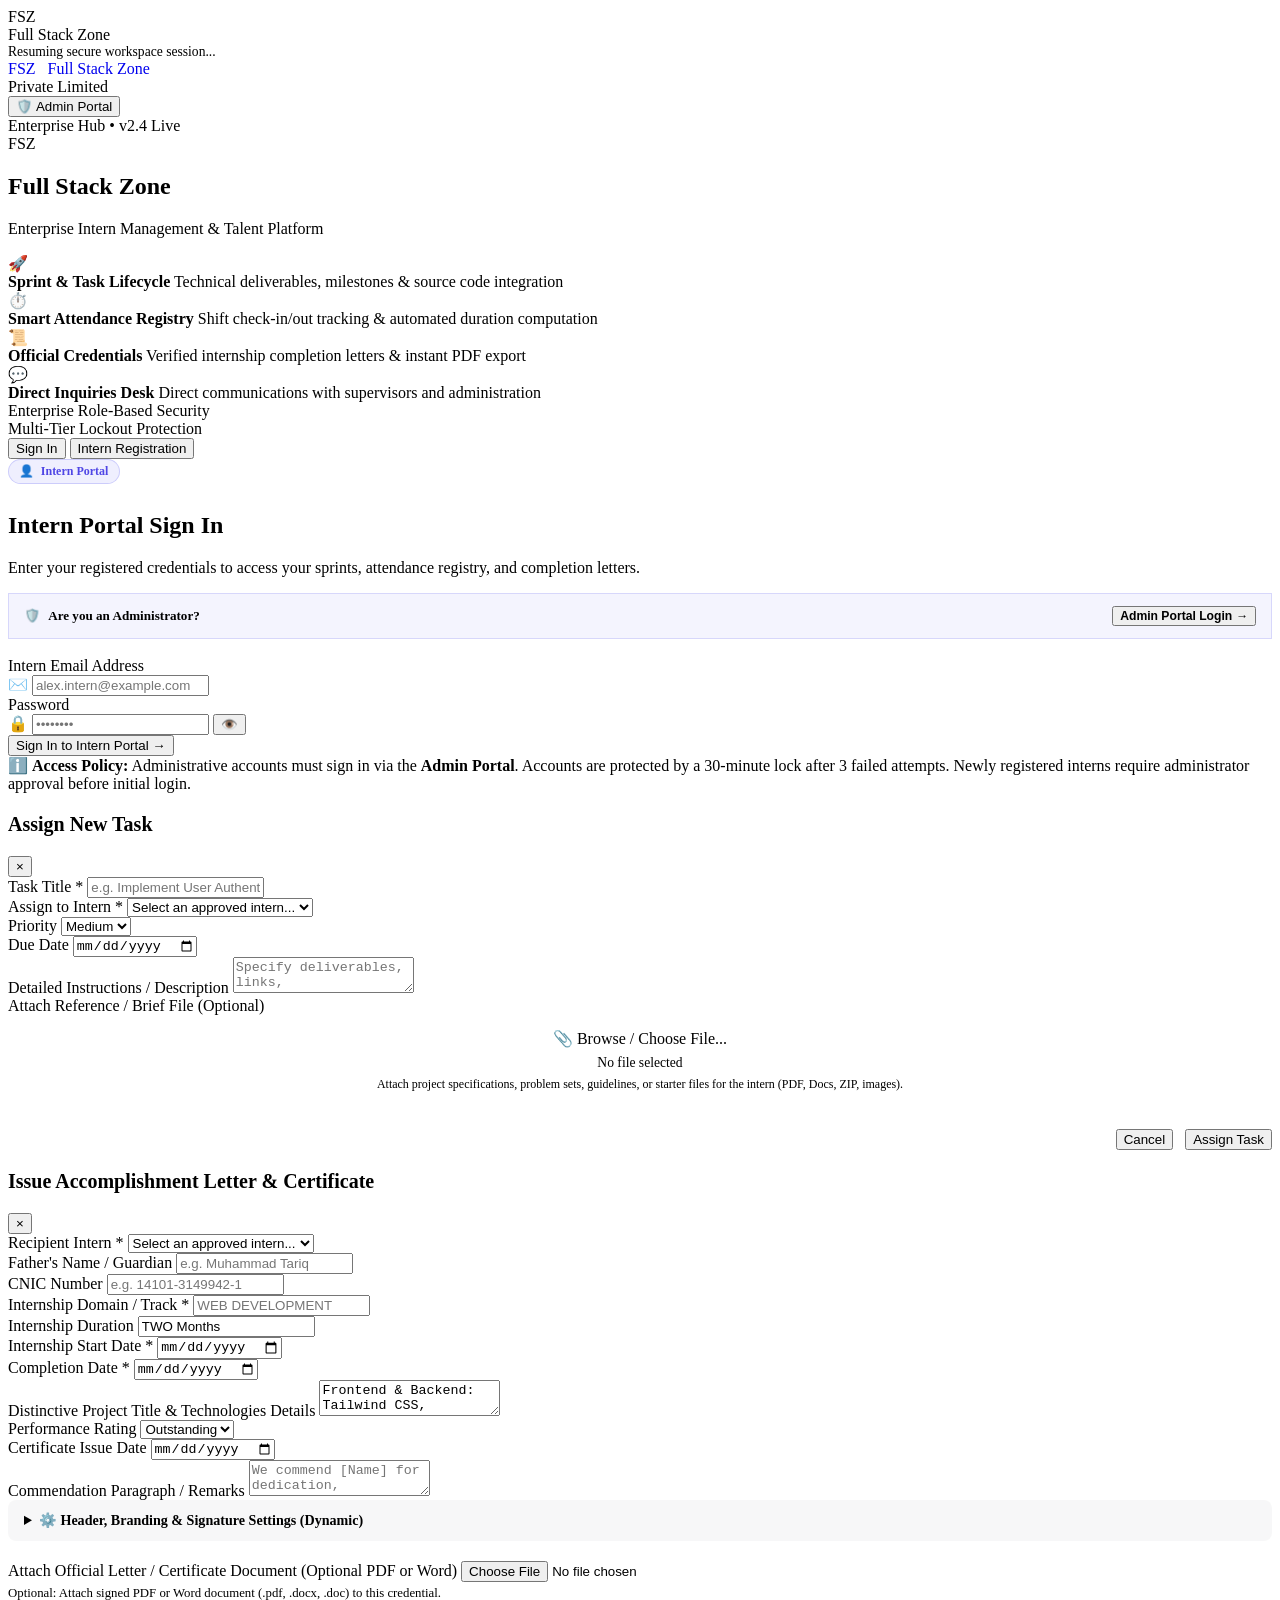
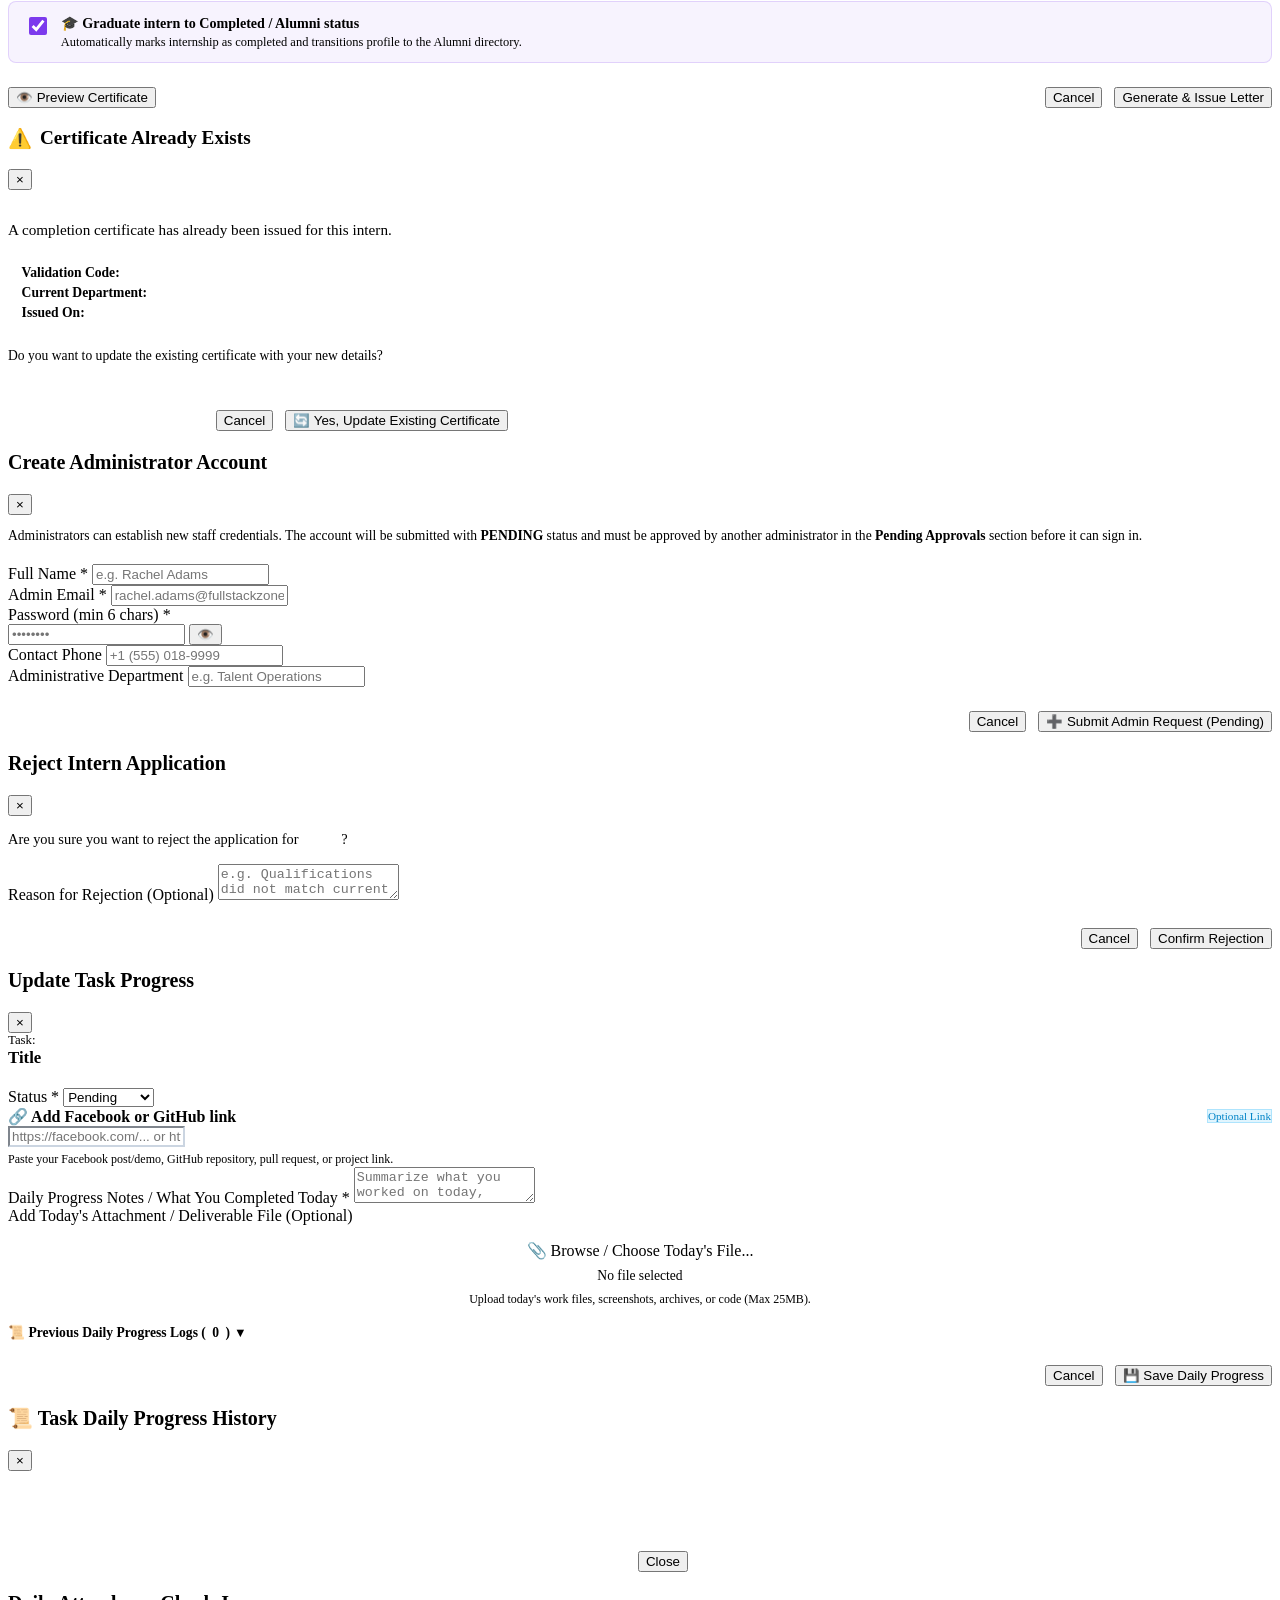
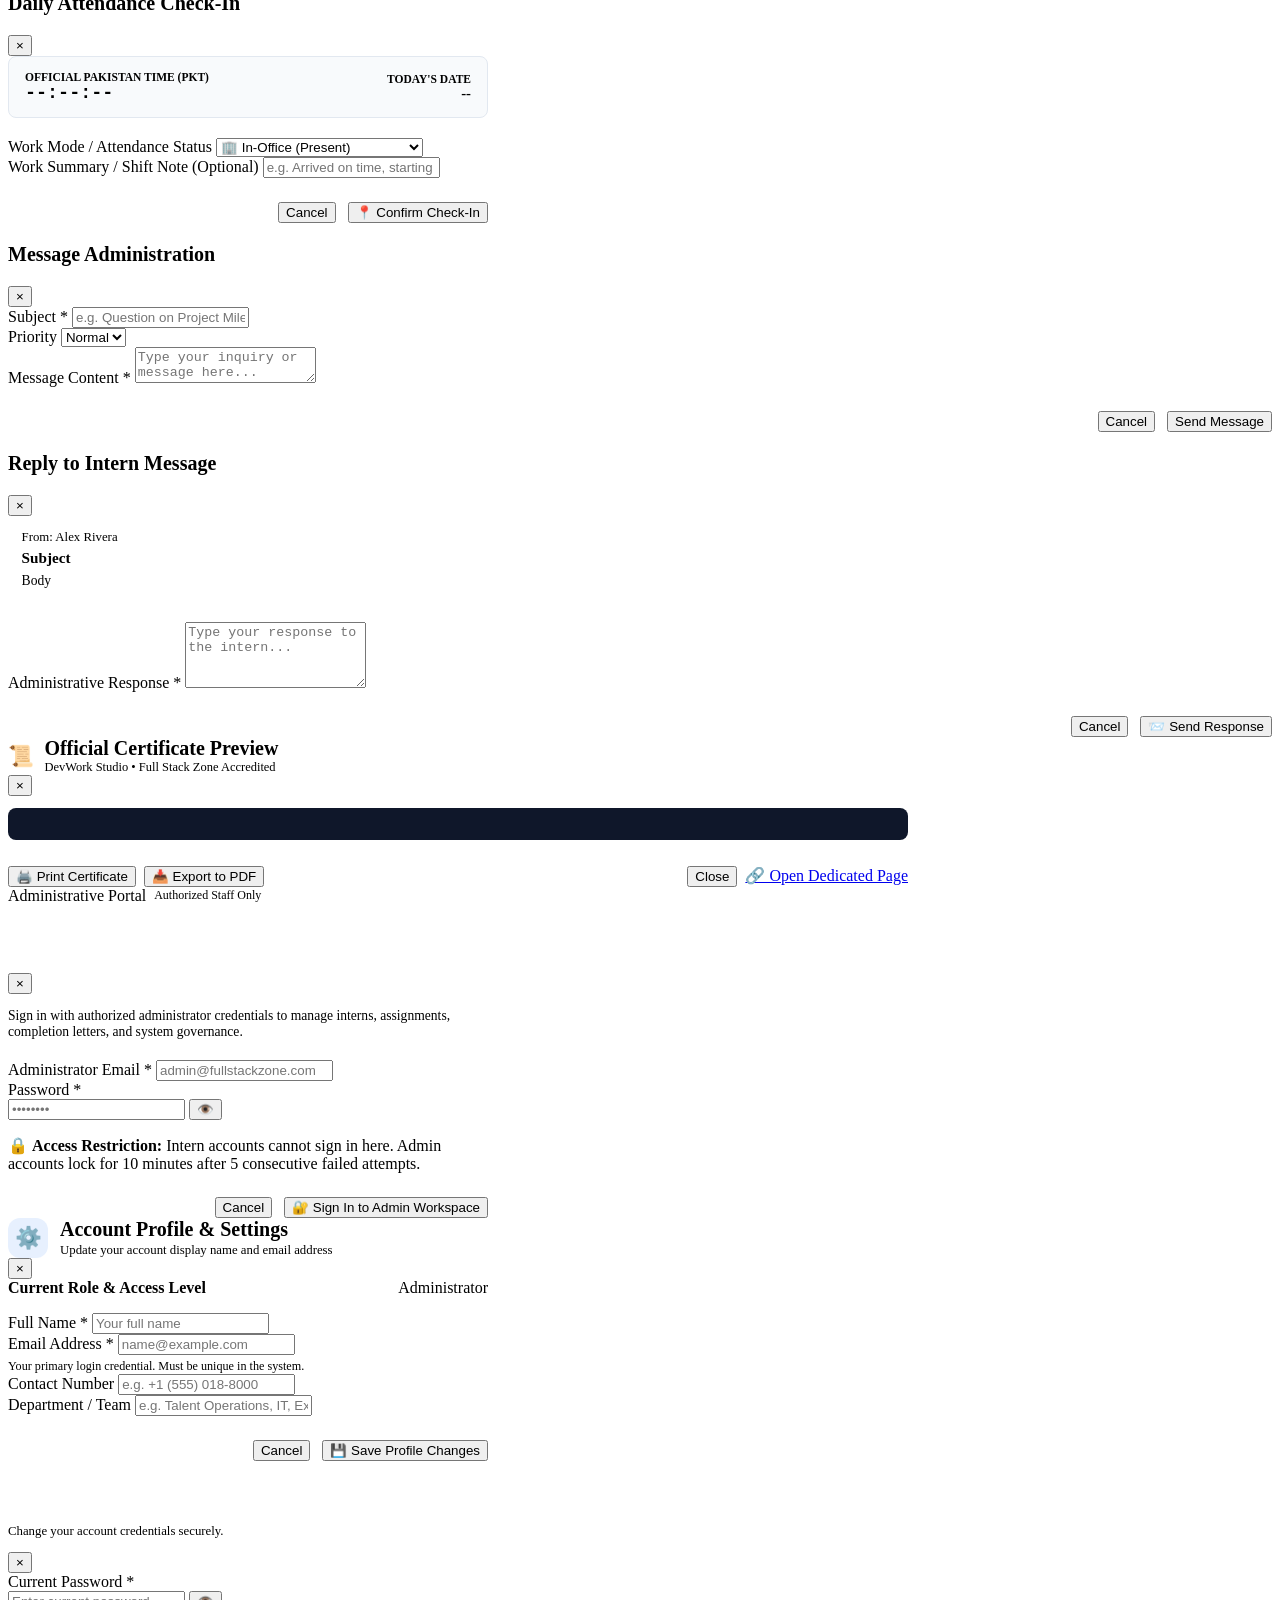
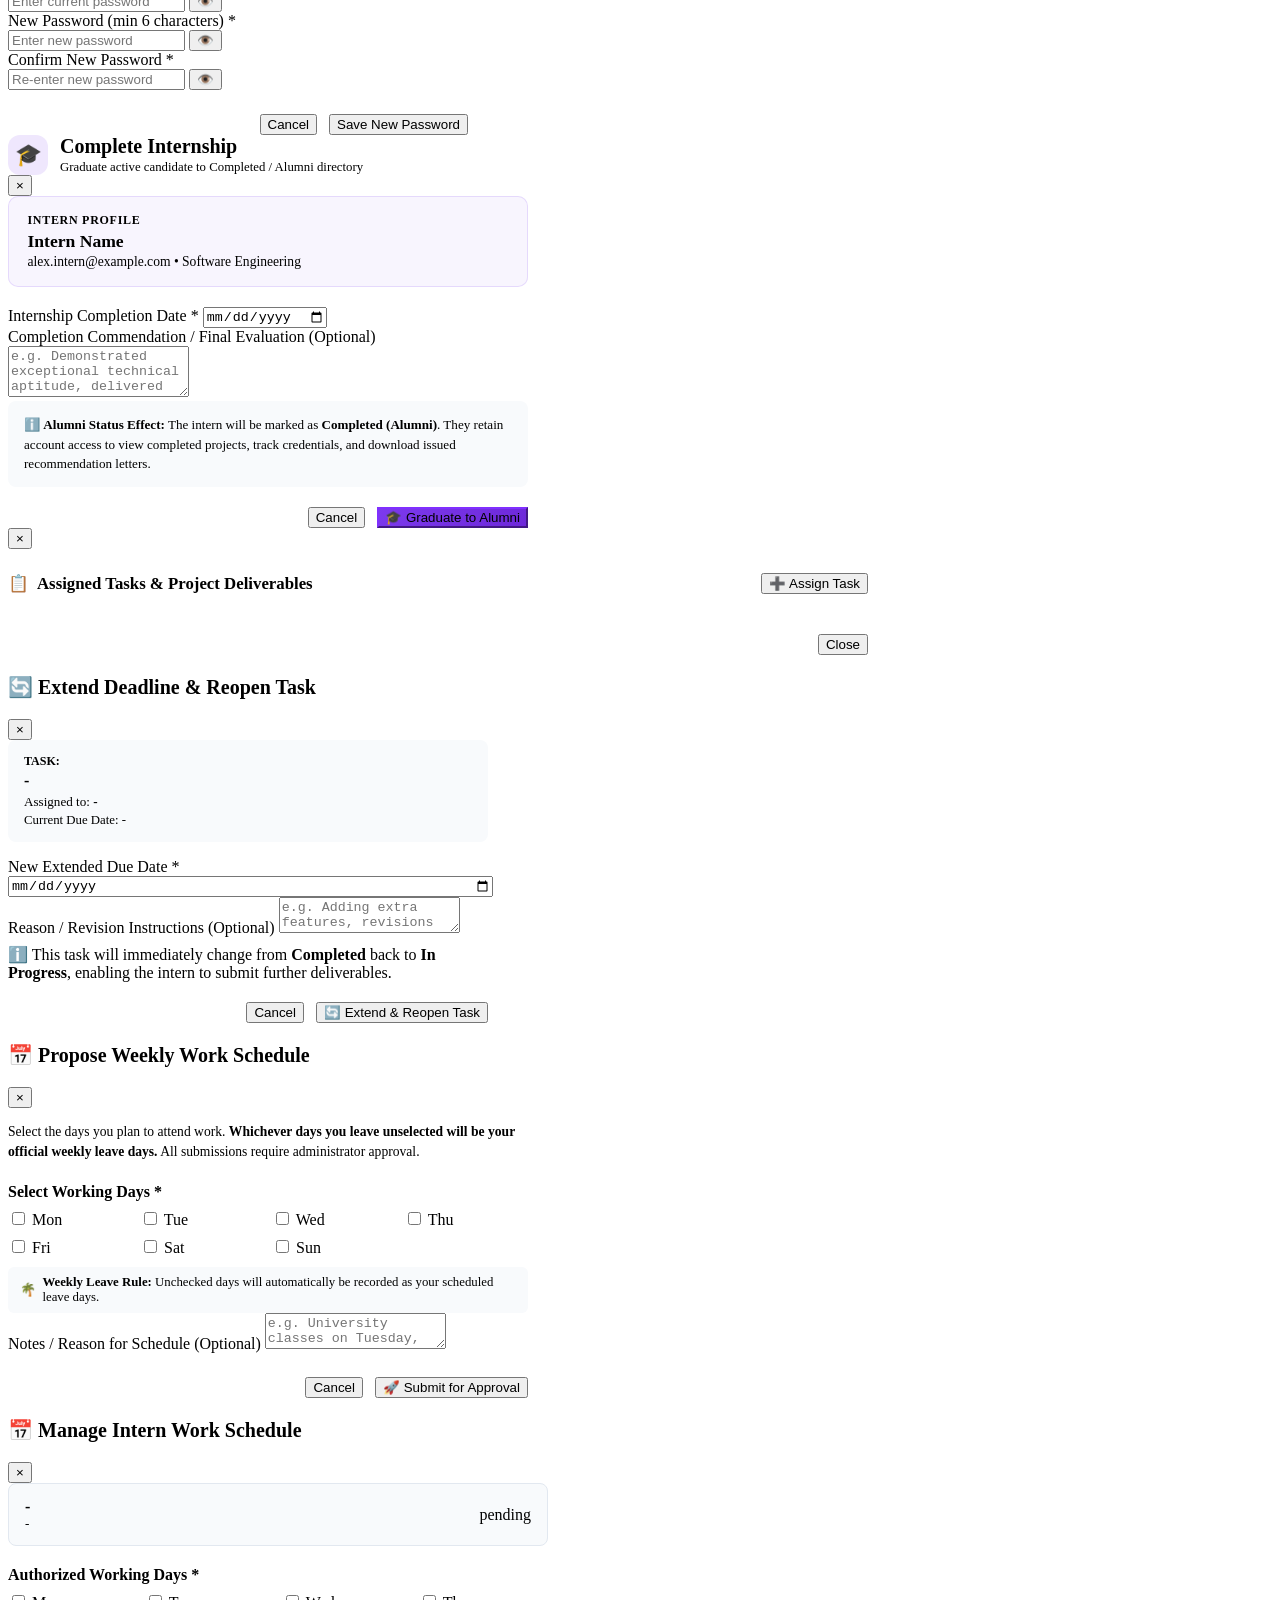
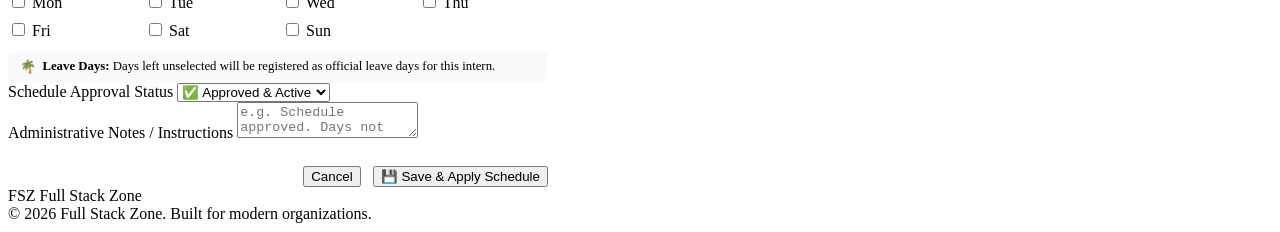
==== app/templates/index.html @ 960499b7 "Updated authentication and route logic" ====
<!DOCTYPE html>
<html lang="en">
<head>
  <meta charset="UTF-8">
  <meta name="viewport" content="width=device-width, initial-scale=1.0, viewport-fit=cover">
  <meta name="description" content="Full Stack Zone (FSZ) — Enterprise-grade internship operations and talent platform for tracking interns, tasks, attendance, and accredited certificates.">
  <title>Full Stack Zone — Enterprise Intern Operations Platform</title>
  <link rel="icon" type="image/svg+xml" href="/static/img/favicon.svg">
  <link rel="alternate icon" type="image/png" href="/static/img/favicon.png">
  <link rel="icon" type="image/png" sizes="32x32" href="/static/img/favicon-32x32.png">
  <link rel="icon" type="image/png" sizes="16x16" href="/static/img/favicon-16x16.png">
  <link rel="shortcut icon" href="/static/favicon.ico">
  <link rel="apple-touch-icon" sizes="180x180" href="/static/img/apple-touch-icon.png">
  <link rel="preconnect" href="https://fonts.googleapis.com">
  <link rel="preconnect" href="https://fonts.gstatic.com" crossorigin>
  <link href="https://fonts.googleapis.com/css2?family=Inter:wght@300;400;500;600;700;800;900&family=Plus+Jakarta+Sans:wght@400;500;600;700;800&display=swap" rel="stylesheet">
  <link rel="stylesheet" href="/static/css/style.css?v=1790635000">
  <script>
    // Synchronous session check to eliminate login flash on page refresh (FOUC)
    try {
      if (localStorage.getItem('internhub_token')) {
        document.documentElement.classList.add('has-session');
      }
    } catch(e) {}
  </script>
</head>
<body>

  <!-- Instant Session Restoration Loader (Prevents FOUC on Refresh) -->
  <div id="session-loader" aria-hidden="true">
    <div class="session-loader-card">
      <div class="session-loader-logo">FSZ</div>
      <div class="session-loader-title">Full Stack Zone</div>
      <p class="session-loader-subtitle" style="font-size:0.85rem; color:var(--text-secondary); margin:0;">
        Resuming secure workspace session...
      </p>
      <div class="session-loader-spinner"></div>
    </div>
  </div>

  <!-- Top Navbar -->
  <header>
    <nav class="navbar" aria-label="Main Navigation">
      <div class="brand">
        <a href="/" style="display:flex; align-items:center; gap:0.75rem; text-decoration:none;" title="Full Stack Zone Private Limited">
          <div class="brand-icon">FSZ</div>
          <span>Full Stack Zone</span>
        </a>
        <div class="nav-system-pill" title="Full Stack Zone Private Limited">
          <span class="live-dot" style="background:#10b981;"></span>
          <span>Private Limited</span>
        </div>
      </div>

      <div class="nav-tools">
        <!-- Visible when not logged in -->
        <button type="button" class="btn btn-primary nav-guest-btn" id="btn-top-admin-login" onclick="openAdminLoginModal()">
          <span class="nav-btn-icon">🛡️</span>
          <span class="nav-btn-text">Admin Portal</span>
        </button>

        <!-- Visible when authenticated -->
        <div id="nav-user-container" class="nav-user-group" style="display: none;">
          <div class="user-badge" id="nav-user-badge" title="Click to view and edit profile" onclick="openEditProfileModal()" style="cursor: pointer;">
            <div class="user-avatar" id="nav-avatar">U</div>
            <div class="user-info">
              <span class="user-name" id="nav-user-name">User Name</span>
              <span class="user-role-tag" id="nav-user-role">Role</span>
            </div>
          </div>
          
          <a href="/admin/letters" class="btn btn-secondary btn-sm nav-tool-btn" id="btn-nav-letters-page" style="display: none;" title="Issued Certificates Page">
            <span class="nav-btn-icon">📜</span>
            <span class="nav-btn-text">Certificates</span>
          </a>
          
          <button type="button" class="btn btn-secondary btn-sm nav-tool-btn" id="btn-edit-profile-nav" onclick="openEditProfileModal()" title="Edit Name &amp; Email" aria-label="Edit Profile">
            <span class="nav-btn-icon">⚙️</span>
            <span class="nav-btn-text">Edit Profile</span>
          </button>

          <button type="button" class="btn btn-secondary btn-sm nav-tool-btn" id="btn-change-password-nav" onclick="openChangePasswordModal()" title="Change Password" aria-label="Change Password">
            <span class="nav-btn-icon">🔑</span>
            <span class="nav-btn-text">Change Password</span>
          </button>
          
          <button type="button" class="btn btn-secondary btn-sm nav-tool-btn nav-btn-logout" id="btn-logout" onclick="logout()" title="Sign Out" aria-label="Sign Out">
            <span class="nav-btn-icon">🚪</span>
            <span class="nav-btn-text">Sign Out</span>
          </button>
        </div>
      </div>
    </nav>
  </header>

  <!-- Main Workspace -->
  <main class="main-wrapper" id="main-content">

    <!-- 1. GUEST AUTH VIEW (Login & Intern Registration) -->
    <section id="view-auth" class="auth-view-wrapper">
      <div class="auth-unified-card">
        <!-- Left: Hero/Branding Panel -->
        <div class="auth-hero-panel">
          <div class="auth-hero-content">
            <div class="auth-hero-badge">
              <span class="live-dot" style="background:#4ade80;"></span>
              <span>Enterprise Hub</span>
              <span class="badge-separator">•</span>
              <span>v2.4 Live</span>
            </div>
            <div class="auth-hero-logo">FSZ</div>
            <h1 class="auth-hero-title">Full Stack Zone</h1>
            <p class="auth-hero-tagline">Enterprise Intern Management &amp; Talent Platform</p>
            
            <div class="auth-hero-features">
              <div class="auth-feature-item">
                <span class="auth-feature-icon">🚀</span>
                <div class="auth-feature-text">
                  <strong>Sprint &amp; Task Lifecycle</strong>
                  <span>Technical deliverables, milestones &amp; source code integration</span>
                </div>
              </div>
              <div class="auth-feature-item">
                <span class="auth-feature-icon">⏱️</span>
                <div class="auth-feature-text">
                  <strong>Smart Attendance Registry</strong>
                  <span>Shift check-in/out tracking &amp; automated duration computation</span>
                </div>
              </div>
              <div class="auth-feature-item">
                <span class="auth-feature-icon">📜</span>
                <div class="auth-feature-text">
                  <strong>Official Credentials</strong>
                  <span>Verified internship completion letters &amp; instant PDF export</span>
                </div>
              </div>
              <div class="auth-feature-item">
                <span class="auth-feature-icon">💬</span>
                <div class="auth-feature-text">
                  <strong>Direct Inquiries Desk</strong>
                  <span>Direct communications with supervisors and administration</span>
                </div>
              </div>
            </div>

            <div class="auth-hero-footer-box">
              <div class="auth-hero-footer-stat">
                <span class="footer-stat-number">Enterprise</span>
                <span class="footer-stat-label">Role-Based Security</span>
              </div>
              <div class="auth-hero-footer-divider"></div>
              <div class="auth-hero-footer-stat">
                <span class="footer-stat-number">Multi-Tier</span>
                <span class="footer-stat-label">Lockout Protection</span>
              </div>
            </div>
          </div>

          <div class="auth-hero-shapes">
            <div class="auth-shape auth-shape-1"></div>
            <div class="auth-shape auth-shape-2"></div>
            <div class="auth-shape auth-shape-3"></div>
          </div>
        </div>

        <!-- Right: Auth Form Panel -->
        <div class="auth-form-panel">
          <div class="auth-tabs">
            <button type="button" class="auth-tab-btn active" id="tab-btn-login" onclick="switchAuthTab('login')">
              Sign In
            </button>
            <button type="button" class="auth-tab-btn" id="tab-btn-register" onclick="switchAuthTab('register')">
              Intern Registration
            </button>
          </div>

          <!-- Login Form (Interns Only) -->
          <div id="auth-login-panel">
            <div class="auth-form-header">
              <div style="display:inline-flex; align-items:center; gap:0.4rem; padding:0.25rem 0.65rem; background:rgba(99,102,241,0.1); border:1px solid rgba(99,102,241,0.25); border-radius:999px; font-size:0.75rem; font-weight:700; color:#4f46e5; margin-bottom:0.5rem;">
                <span>👤</span> Intern Portal
              </div>
              <h2>Intern Portal Sign In</h2>
              <p>Enter your registered credentials to access your sprints, attendance registry, and completion letters.</p>
            </div>

            <!-- Admin Notice Banner -->
            <div style="margin-bottom: 1.15rem; padding: 0.75rem 0.95rem; background: rgba(99, 102, 241, 0.07); border: 1px solid rgba(99, 102, 241, 0.2); border-radius: var(--r-md); display: flex; align-items: center; justify-content: space-between; gap: 0.5rem;">
              <div style="display:flex; align-items:center; gap:0.5rem; font-size:0.82rem; color:var(--text-main);">
                <span>🛡️</span>
                <span><strong>Are you an Administrator?</strong></span>
              </div>
              <button type="button" class="btn btn-secondary btn-xs" onclick="openAdminLoginModal()" style="font-size:0.76rem; font-weight:600; white-space:nowrap;">
                Admin Portal Login →
              </button>
            </div>

            <!-- Lockout Countdown Alert Banner -->
            <div id="login-lockout-banner" style="display:none; margin-bottom:1rem; padding:0.85rem 1rem; background:#fef2f2; border:1px solid #fca5a5; border-radius:8px; color:#991b1b; font-size:0.85rem;"></div>
            <!-- Attempts Warning Banner -->
            <div id="login-attempt-warning" style="display:none; margin-bottom:1rem; padding:0.65rem 0.85rem; background:#fffbeb; border:1px solid #fde68a; border-radius:8px; color:#92400e; font-size:0.82rem; font-weight:600;"></div>

            <form id="form-login" onsubmit="handleLogin(event)">
              <div class="form-group">
                <label for="login-email">Intern Email Address</label>
                <div class="input-with-icon">
                  <span class="input-icon">✉️</span>
                  <input type="email" id="login-email" required placeholder="alex.intern@example.com" autocomplete="email">
                </div>
              </div>

              <div class="form-group">
                <label for="login-password">Password</label>
                <div class="input-with-icon password-input-wrapper">
                  <span class="input-icon">🔒</span>
                  <input type="password" id="login-password" required placeholder="••••••••" autocomplete="current-password">
                  <button type="button" class="password-toggle-btn" onclick="togglePasswordVisibility('login-password', this)" title="Show password" aria-label="Show password">👁️</button>
                </div>
              </div>

              <button type="submit" class="btn btn-primary btn-block btn-lg" id="btn-submit-login">
                Sign In to Intern Portal →
              </button>
            </form>

            <div class="auth-notice-card">
              <span class="auth-notice-icon">ℹ️</span>
              <span><strong>Access Policy:</strong> Administrative accounts must sign in via the <strong>Admin Portal</strong>. Accounts are protected by a 30-minute lock after 3 failed attempts. Newly registered interns require administrator approval before initial login.</span>
            </div>
          </div>

          <!-- Intern Registration Form -->
          <div id="auth-register-panel" style="display: none;">
            <div class="auth-form-header">
              <h2>Intern Application</h2>
              <p>Submit your candidate profile for review. Once approved, your account will be activated.</p>
            </div>

            <form id="form-register" onsubmit="handleRegister(event)">
              <div class="form-group">
                <label for="reg-fullname">Full Name *</label>
                <input type="text" id="reg-fullname" required placeholder="e.g. John Doe">
              </div>

              <div class="form-group">
                <label for="reg-email">Email Address *</label>
                <input type="email" id="reg-email" required placeholder="john.doe@example.com">
              </div>

              <div class="form-row">
                <div class="form-group">
                  <label for="reg-password">Password (min 6 chars) *</label>
                  <div class="password-input-wrapper">
                    <input type="password" id="reg-password" required placeholder="••••••••">
                    <button type="button" class="password-toggle-btn" onclick="togglePasswordVisibility('reg-password', this)" title="Show password" aria-label="Show password">👁️</button>
                  </div>
                </div>
                <div class="form-group">
                  <label for="reg-phone">Phone Number</label>
                  <input type="tel" id="reg-phone" placeholder="+1 (555) 000-0000">
                </div>
              </div>

              <div class="form-row">
                <div class="form-group">
                  <label for="reg-department">Department / Track</label>
                  <input type="text" id="reg-department" placeholder="e.g. Software Engineering">
                </div>
                <div class="form-group">
                  <label for="reg-university">University / Institution</label>
                  <input type="text" id="reg-university" placeholder="e.g. MIT, Stanford">
                </div>
              </div>

              <div class="form-row">
                <div class="form-group">
                  <label for="reg-start-date">Internship Start Date</label>
                  <input type="date" id="reg-start-date">
                </div>
                <div class="form-group">
                  <label for="reg-end-date">Internship End Date</label>
                  <input type="date" id="reg-end-date">
                </div>
              </div>

              <div class="form-group">
                <label for="reg-bio">Brief Bio / Technical Interests</label>
                <textarea id="reg-bio" rows="2" placeholder="Tell us about your background, skills, and project interests..."></textarea>
              </div>

              <div class="form-group" style="background: #f8fafc; border: 1px solid #e2e8f0; border-radius: 8px; padding: 0.85rem 1rem;">
                <label style="display: flex; justify-content: space-between; align-items: center; font-weight: 700; margin-bottom: 0.4rem;">
                  <span>📅 Select Weekly Working Days</span>
                  <span style="font-size: 0.75rem; color: var(--text-muted); font-weight: 500;">Unselected days = Leave days</span>
                </label>
                <div style="display: flex; flex-wrap: wrap; gap: 0.5rem;">
                  <label class="schedule-day-pill"><input type="checkbox" name="reg-working-day" value="Monday" checked> Mon</label>
                  <label class="schedule-day-pill"><input type="checkbox" name="reg-working-day" value="Tuesday" checked> Tue</label>
                  <label class="schedule-day-pill"><input type="checkbox" name="reg-working-day" value="Wednesday" checked> Wed</label>
                  <label class="schedule-day-pill"><input type="checkbox" name="reg-working-day" value="Thursday" checked> Thu</label>
                  <label class="schedule-day-pill"><input type="checkbox" name="reg-working-day" value="Friday" checked> Fri</label>
                  <label class="schedule-day-pill"><input type="checkbox" name="reg-working-day" value="Saturday"> Sat</label>
                  <label class="schedule-day-pill"><input type="checkbox" name="reg-working-day" value="Sunday"> Sun</label>
                </div>
              </div>

              <button type="submit" class="btn btn-primary btn-block btn-lg" id="btn-submit-register">
                Submit Application Request →
              </button>
            </form>
          </div>
        </div>
      </div>
    </section>

    <!-- 2. ADMIN & SUPER ADMIN DASHBOARD VIEW -->
    <section id="view-admin-dashboard" style="display: none;">
      
      <!-- Premium Gradient Hero Header -->
      <div class="hero-dashboard">
        <div class="hero-dashboard-inner">
          <div class="hero-left">
            <div class="cockpit-live-badge">
              <span class="live-dot"></span>
              <span>Operations Hub</span>
              <span class="badge-separator">•</span>
              <span id="cockpit-system-time">Live Dashboard</span>
            </div>
            <h1 class="hero-title" id="admin-welcome-title">Command Center</h1>
            <p class="hero-subtitle">
              Manage interns, assign tasks, issue certificates, and track program performance — all in one place.
            </p>
          </div>
          <div class="hero-actions" id="super-admin-actions">
            <button type="button" class="btn btn-hero-secondary" onclick="openCreateTaskModal()">
              <span>➕</span> <span>Assign Task</span>
            </button>
            <button type="button" class="btn btn-hero-primary" onclick="openIssueLetterModal()">
              <span>📜</span> <span>Issue Certificate</span>
            </button>
            <button type="button" class="btn btn-hero-accent" id="btn-open-create-admin" onclick="openCreateAdminModal()">
              <span>🛡️</span> <span>Add Admin Account</span>
            </button>
          </div>
        </div>
        <div class="hero-bg-shapes">
          <div class="hero-shape hero-shape-1"></div>
          <div class="hero-shape hero-shape-2"></div>
          <div class="hero-shape hero-shape-3"></div>
        </div>
      </div>

      <!-- Overview Metrics Grid (Active, Alumni, Pending, Tasks, Letters, Inquiries) -->
      <div class="metrics-grid">
        <div class="metric-card metric-card-total" onclick="filterInternsByStatus('all')" title="View Enrolled Interns (Active + Alumni, Excludes Pending)">
          <div class="metric-header">
            <span class="metric-title">Total Interns</span>
            <div class="metric-icon-box box-indigo">👥</div>
          </div>
          <div class="metric-value" id="metric-total-interns">0</div>
          <div class="metric-sub" id="metric-interns-sub">Enrolled (Active + Alumni)</div>
        </div>

        <div class="metric-card metric-card-active" onclick="filterInternsByStatus('active')" title="View Currently Active Interns">
          <div class="metric-header">
            <span class="metric-title">Active in Program</span>
            <div class="metric-icon-box box-emerald">⚡</div>
          </div>
          <div class="metric-value" style="color: #059669;" id="metric-active-interns">0</div>
          <div class="metric-sub">Active internships</div>
        </div>

        <div class="metric-card metric-card-alumni" onclick="filterInternsByStatus('completed')" title="View Graduated Alumni">
          <div class="metric-header">
            <span class="metric-title">Alumni / Completed</span>
            <div class="metric-icon-box box-purple">🎓</div>
          </div>
          <div class="metric-value" style="color: #7c3aed;" id="metric-completed-interns">0</div>
          <div class="metric-sub">Program accomplished</div>
        </div>

        <div class="metric-card metric-card-pending" onclick="filterInternsByStatus('pending')" title="View Pending Applications">
          <div class="metric-header">
            <span class="metric-title">Pending Approvals</span>
            <div class="metric-icon-box box-amber">⏳</div>
          </div>
          <div class="metric-value" style="color: #b45309;" id="metric-pending-approvals">0</div>
          <div class="metric-sub" id="metric-pending-sub">Requires admin action</div>
        </div>

        <div class="metric-card metric-card-tasks" onclick="filterTasksByActive()" title="View Active Assigned Tasks">
          <div class="metric-header">
            <span class="metric-title">Active Tasks</span>
            <div class="metric-icon-box box-blue">📋</div>
          </div>
          <div class="metric-value" id="metric-active-tasks">0</div>
          <div class="metric-sub">Pending & in progress</div>
        </div>

        <div class="metric-card metric-card-letters" onclick="openAdminTabSection('letters')" title="View Conferred Letters & Certificates">
          <div class="metric-header">
            <span class="metric-title">Letters Issued</span>
            <div class="metric-icon-box box-teal">🎖️</div>
          </div>
          <div class="metric-value" style="color: #0d9488;" id="metric-letters-issued">0</div>
          <div class="metric-sub">Completion credentials</div>
        </div>

        <div class="metric-card metric-card-inquiries" onclick="openAdminTabSection('messages')" title="Inspect Unseen / Pending Inquiries">
          <div class="metric-header">
            <span class="metric-title">Pending Inquiries</span>
            <div class="metric-icon-box box-sky">💬</div>
          </div>
          <div class="metric-value" style="color: #0284c7;" id="metric-unanswered-messages">0</div>
          <div class="metric-sub" id="metric-messages-sub">Awaiting admin reply</div>
        </div>
      </div>

      <!-- Dashboard Navigation Tabs -->
      <div class="view-tabs">
        <button type="button" class="view-tab-btn active" id="tab-admin-interns" onclick="switchAdminTab('interns')">
          <span class="tab-btn-icon">👥</span>
          <span>Intern Directory &amp; Approvals</span>
        </button>
        <button type="button" class="view-tab-btn" id="tab-admin-tasks" onclick="switchAdminTab('tasks')">
          <span class="tab-btn-icon">📋</span>
          <span>Task Delegation</span>
        </button>
        <button type="button" class="view-tab-btn" id="tab-admin-letters" onclick="switchAdminTab('letters')">
          <span class="tab-btn-icon">📜</span>
          <span>Internship Letters &amp; Accomplishments</span>
        </button>
        <button type="button" class="view-tab-btn" id="tab-admin-attendance" onclick="switchAdminTab('attendance')">
          <span class="tab-btn-icon">⏱️</span>
          <span>Attendance Registry</span>
        </button>
        <button type="button" class="view-tab-btn" id="tab-admin-messages" onclick="switchAdminTab('messages')">
          <span class="tab-btn-icon">💬</span>
          <span>Intern Messages</span>
          <span id="badge-admin-messages" class="tab-badge" style="display: none;">0</span>
        </button>
        <button type="button" class="view-tab-btn" id="tab-admin-schedules" onclick="switchAdminTab('schedules')">
          <span class="tab-btn-icon">📅</span>
          <span>Work Schedules</span>
          <span id="badge-schedule-pending" class="tab-badge" style="display: none; background: #f59e0b;">0</span>
        </button>
        <button type="button" class="view-tab-btn" id="tab-admin-passwords" onclick="switchAdminTab('passwords')">
          <span class="tab-btn-icon">🔑</span>
          <span>Password Manager</span>
        </button>
        <button type="button" class="view-tab-btn" id="tab-admin-admins" onclick="switchAdminTab('admins')" style="display: none;">
          <span class="tab-btn-icon">👑</span>
          <span>Sub-Admins &amp; Staff</span>
          <span id="badge-admin-count" class="tab-badge" style="display: none; background: #8b5cf6;">0</span>
        </button>
      </div>

      <!-- 1. Intern Directory & Approvals Tab -->
      <div id="admin-panel-interns">
        <div class="panel">
          <div class="panel-header">
            <div class="panel-header-title-group">
              <div class="panel-icon-badge">👥</div>
              <div>
                <div class="panel-title">Intern Directory &amp; Lifecycle Governance</div>
                <p class="panel-subtitle">
                  Filter by active interns, graduated alumni, or pending applicants. Mark accomplished internships as completed to graduate them to alumni.
                </p>
              </div>
            </div>
            <div class="search-box-wrapper">
              <span class="search-icon">🔍</span>
              <input type="text" id="search-interns" placeholder="Search name, email, track, university..." oninput="debounce(loadInterns, 300)()" class="search-input">
            </div>
          </div>

          <!-- Segmented Filter Chips Bar -->
          <div class="segmented-filter-bar">
            <button type="button" class="filter-chip active" id="chip-filter-all" onclick="setInternFilter('all')">
              <span>All Enrolled</span> <span class="chip-count" id="count-chip-all">0</span>
            </button>
            <button type="button" class="filter-chip" id="chip-filter-active" onclick="setInternFilter('active')">
              <span>Active in Program</span> <span class="chip-count" id="count-chip-active">0</span>
            </button>
            <button type="button" class="filter-chip" id="chip-filter-completed" onclick="setInternFilter('completed')">
              <span>Completed / Alumni</span> <span class="chip-count" id="count-chip-completed">0</span>
            </button>
            <button type="button" class="filter-chip" id="chip-filter-pending" onclick="setInternFilter('pending')">
              <span>Pending Approvals</span> <span class="chip-count" id="count-chip-pending">0</span>
            </button>
            <button type="button" class="filter-chip" id="chip-filter-rejected" onclick="setInternFilter('rejected')">
              <span>Rejected</span> <span class="chip-count" id="count-chip-rejected">0</span>
            </button>
            <input type="hidden" id="filter-intern-status" value="all">
          </div>

          <!-- Dedicated Pending Administrator Account Requests Section (Clearly separated from Interns) -->
          <div id="pending-admins-container" style="display: none; margin-bottom: 1.5rem; background: linear-gradient(135deg, rgba(124, 58, 237, 0.05), rgba(99, 102, 241, 0.05)); border: 1px solid rgba(124, 58, 237, 0.25); border-radius: 14px; padding: 1.25rem; box-shadow: 0 4px 16px rgba(124, 58, 237, 0.06);">
            <div style="display: flex; align-items: center; justify-content: space-between; margin-bottom: 0.85rem; flex-wrap: wrap; gap: 0.5rem;">
              <div style="display: flex; align-items: center; gap: 0.65rem;">
                <div style="width: 36px; height: 36px; border-radius: 9px; background: rgba(124, 58, 237, 0.15); display: flex; align-items: center; justify-content: center; font-size: 1.15rem; color: #7c3aed;">🛡️</div>
                <div>
                  <div style="font-weight: 700; font-size: 0.98rem; color: var(--text-main);">Pending Sub-Administrator Requests</div>
                  <div style="font-size: 0.8rem; color: var(--text-secondary);">Sub-admin registrations awaiting review and approval by another admin or Super Admin.</div>
                </div>
              </div>
              <span class="badge" id="badge-pending-admins-count" style="background: rgba(124, 58, 237, 0.15); color: #7c3aed; font-weight: 700; font-size: 0.78rem;">0 Requests</span>
            </div>
            <div class="table-responsive">
              <table style="margin: 0;">
                <thead>
                  <tr>
                    <th style="width: 25%;">Administrator Profile</th>
                    <th style="width: 18%;">Department</th>
                    <th style="width: 15%;">Contact</th>
                    <th style="width: 18%;">Requested By</th>
                    <th style="width: 10%;">Status</th>
                    <th style="width: 14%; text-align: right;">Action</th>
                  </tr>
                </thead>
                <tbody id="tbody-pending-admins">
                  <!-- Rendered dynamically -->
                </tbody>
              </table>
            </div>
          </div>

          <!-- Intern Candidate Table Header (Shown when pending filter is active) -->
          <div id="interns-table-header" style="display: none; margin-bottom: 0.65rem; padding: 0 0.25rem;">
            <div style="display: flex; align-items: center; gap: 0.45rem; font-weight: 700; font-size: 0.95rem; color: var(--text-main);">
              <span style="color: #2563eb;">👥</span> <span>Pending Intern Candidate Applications</span>
            </div>
          </div>

          <div class="table-scroll-hint"><span>⇄</span> Swipe horizontally to view full table details</div>
          <div class="table-responsive">
            <table>
              <thead>
                <tr>
                  <th style="width: 24%;">Intern Profile</th>
                  <th style="width: 14%;">Department / Track</th>
                  <th style="width: 13%;">University</th>
                  <th style="width: 9%;">Status</th>
                  <th style="width: 11%;">Progress</th>
                  <th style="width: 7%;">Attendance</th>
                  <th style="width: 7%;">Letter</th>
                  <th style="width: 15%; text-align: right;">Actions</th>
                </tr>
              </thead>
              <tbody id="tbody-interns">
                <tr><td colspan="8" style="text-align:center; padding: 2.5rem;">Loading intern records...</td></tr>
              </tbody>
            </table>
          </div>
        </div>
      </div>

      <!-- 2. Task Delegation Tab -->
      <div id="admin-panel-tasks" style="display: none;">
        <div class="panel">
          <div class="panel-header">
            <div class="panel-header-title-group">
              <div class="panel-icon-badge" style="background: linear-gradient(135deg, rgba(59, 130, 246, 0.12), rgba(37, 99, 235, 0.12)); color: #2563eb; border-color: rgba(37, 99, 235, 0.2);">📋</div>
              <div>
                <div class="panel-title">Task Delegation &amp; Sprint Management</div>
                <p class="panel-subtitle">Assign deliverables, review intern submissions, and track project sprint progress.</p>
              </div>
            </div>
            <div style="display: flex; gap: 0.75rem; align-items: center; flex-wrap: wrap;">
              <select id="filter-task-status" onchange="loadAdminTasks()" class="search-input" style="width: auto; padding: 0.45rem 1rem;">
                <option value="active" selected>⚡ Active Tasks (Assigned)</option>
                <option value="">All Tasks</option>
                <option value="pending">Pending</option>
                <option value="in_progress">In Progress</option>
                <option value="completed">Completed</option>
              </select>
              <button type="button" class="btn btn-primary btn-sm" onclick="openCreateTaskModal()">
                ➕ Assign Task
              </button>
            </div>
          </div>

          <div class="table-scroll-hint"><span>⇄</span> Swipe horizontally to view full table details</div>
          <div class="table-responsive">
            <table>
              <thead>
                <tr>
                  <th style="width: 26%;">Task Title &amp; Details</th>
                  <th style="width: 17%;">Assigned Intern</th>
                  <th style="width: 9%;">Priority</th>
                  <th style="width: 11%;">Due Date</th>
                  <th style="width: 11%;">Status</th>
                  <th style="width: 18%;">Deliverable / Notes</th>
                  <th style="width: 8%; text-align: right;">Actions</th>
                </tr>
              </thead>
              <tbody id="tbody-admin-tasks">
                <tr><td colspan="7" style="text-align:center;">Loading tasks...</td></tr>
              </tbody>
            </table>
          </div>
        </div>
      </div>

      <!-- 3. Internship Letters Tab -->
      <div id="admin-panel-letters" style="display: none;">
        <div class="panel">
          <div class="panel-header">
            <div class="panel-header-title-group">
              <div class="panel-icon-badge" style="background: linear-gradient(135deg, rgba(20, 184, 166, 0.12), rgba(13, 148, 136, 0.12)); color: #0d9488; border-color: rgba(13, 148, 136, 0.2);">📜</div>
              <div>
                <div class="panel-title">Accomplishment Certificates &amp; Letters</div>
                <p class="panel-subtitle">Confer formal completion credentials to interns upon accomplishment of their program.</p>
              </div>
            </div>
            <div style="display: flex; gap: 0.5rem; flex-wrap: wrap;">
              <a href="/admin/letters" class="btn btn-secondary btn-sm">
                📂 Dedicated Registry Page →
              </a>
              <button type="button" class="btn btn-primary btn-sm" onclick="openIssueLetterModal()">
                📜 Generate New Letter
              </button>
            </div>
          </div>

          <div class="table-scroll-hint"><span>⇄</span> Swipe horizontally to view full table details</div>
          <div class="table-responsive">
            <table>
              <thead>
                <tr>
                  <th style="width: 15%;">Validation Code</th>
                  <th style="width: 20%;">Awarded Intern</th>
                  <th style="width: 16%;">Department</th>
                  <th style="width: 18%;">Program Duration</th>
                  <th style="width: 10%;">Evaluation</th>
                  <th style="width: 10%;">Conferral Date</th>
                  <th style="width: 11%; text-align: right;">Actions</th>
                </tr>
              </thead>
              <tbody id="tbody-admin-letters">
                <tr><td colspan="7" style="text-align:center;">Loading letters...</td></tr>
              </tbody>
            </table>
          </div>
        </div>
      </div>

      <!-- 4. Attendance Registry Tab -->
      <div id="admin-panel-attendance" style="display: none;">
        <div class="panel">
          <div class="panel-header">
            <div class="panel-header-title-group">
              <div class="panel-icon-badge" style="background: linear-gradient(135deg, rgba(245, 158, 11, 0.12), rgba(217, 119, 6, 0.12)); color: #d97706; border-color: rgba(217, 119, 6, 0.2);">⏱️</div>
              <div>
                <div class="panel-title">Intern Attendance Registry</div>
                <p class="panel-subtitle">Official daily check-in and check-out logs with duration computations.</p>
              </div>
            </div>
            <div style="display: flex; gap: 0.75rem; align-items: center; flex-wrap: wrap;">
              <select id="filter-attendance-intern" onchange="filterAdminAttendanceTable()" class="search-input" style="width: auto; min-width: 190px; padding: 0.45rem 0.8rem;">
                <option value="">👥 All Interns</option>
              </select>
              <input type="text" id="filter-attendance-search" oninput="filterAdminAttendanceTable()" placeholder="🔍 Search intern name, email or notes..." class="search-input" style="width: 240px; padding: 0.45rem 0.8rem;">
              <input type="date" id="filter-attendance-date" onchange="loadAdminAttendance()" class="search-input" style="width: auto; padding: 0.45rem 0.8rem;">
              <button type="button" class="btn btn-secondary btn-sm" onclick="resetAdminAttendanceFilters()">
                Reset
              </button>
            </div>
          </div>

          <!-- Admin Attendance KPI Cards -->
          <div class="metrics-grid" style="margin-bottom: 1.5rem; grid-template-columns: repeat(auto-fit, minmax(180px, 1fr));">
            <div class="metric-card" style="padding: 1rem 1.25rem;">
              <div class="metric-header">
                <span class="metric-title">Total Records</span>
                <span style="font-size: 1.1rem;">📋</span>
              </div>
              <div class="metric-value" style="font-size: 1.6rem;" id="admin-att-total-count">0</div>
              <div class="metric-sub">Logged shifts</div>
            </div>
            <div class="metric-card" style="padding: 1rem 1.25rem;">
              <div class="metric-header">
                <span class="metric-title">Active Shifts Now</span>
                <span style="font-size: 1.1rem; color: #10b981;">🟢</span>
              </div>
              <div class="metric-value" style="font-size: 1.6rem; color: #10b981;" id="admin-att-active-count">0</div>
              <div class="metric-sub">Clocked in today</div>
            </div>
            <div class="metric-card" style="padding: 1rem 1.25rem;">
              <div class="metric-header">
                <span class="metric-title">Completed Shifts</span>
                <span style="font-size: 1.1rem; color: #6366f1;">🏁</span>
              </div>
              <div class="metric-value" style="font-size: 1.6rem; color: #6366f1;" id="admin-att-completed-count">0</div>
              <div class="metric-sub">Punched out successfully</div>
            </div>
            <div class="metric-card" style="padding: 1rem 1.25rem; border-color: rgba(239, 68, 68, 0.25);">
              <div class="metric-header">
                <span class="metric-title" style="color: #dc2626;">Missed Out Punch</span>
                <span style="font-size: 1.1rem; color: #ef4444;">⚠️</span>
              </div>
              <div class="metric-value" style="font-size: 1.6rem; color: #ef4444;" id="admin-att-missed-count">0</div>
              <div class="metric-sub">Auto-closed after 10 PM</div>
            </div>
            <div class="metric-card" style="padding: 1rem 1.25rem;">
              <div class="metric-header">
                <span class="metric-title">Total Hours Logged</span>
                <span style="font-size: 1.1rem; color: #f59e0b;">⏳</span>
              </div>
              <div class="metric-value" style="font-size: 1.6rem; color: #f59e0b;" id="admin-att-hours-count">0.0 hrs</div>
              <div class="metric-sub">Accumulated work hours</div>
            </div>
          </div>

          <div class="table-scroll-hint"><span>⇄</span> Swipe horizontally to view full table details</div>
          <div class="table-responsive">
            <table>
              <thead>
                <tr>
                  <th style="width: 12%;">Date</th>
                  <th style="width: 22%;">Intern Name</th>
                  <th style="width: 12%;">Check In</th>
                  <th style="width: 12%;">Check Out</th>
                  <th style="width: 12%;">Total Hours</th>
                  <th style="width: 10%;">Status</th>
                  <th style="width: 20%;">Notes / Remarks</th>
                </tr>
              </thead>
              <tbody id="tbody-admin-attendance">
                <tr><td colspan="7" style="text-align:center;">Loading attendance logs...</td></tr>
              </tbody>
            </table>
          </div>
        </div>
      </div>

      <!-- 5. Messages Tab -->
      <div id="admin-panel-messages" style="display: none;">
        <div class="panel">
          <div class="panel-header">
            <div class="panel-header-title-group">
              <div class="panel-icon-badge" style="background: linear-gradient(135deg, rgba(2, 132, 199, 0.12), rgba(14, 165, 233, 0.12)); color: #0284c7; border-color: rgba(2, 132, 199, 0.2);">💬</div>
              <div>
                <div class="panel-title">Intern Inquiries &amp; Communications Desk</div>
                <p class="panel-subtitle">Direct inquiries and formal correspondence between interns and administrators.</p>
              </div>
            </div>
            <button type="button" class="btn btn-secondary btn-sm" onclick="loadAdminMessages()">
              🔄 Refresh Inquiries
            </button>
          </div>

          <div class="message-list" id="admin-messages-list">
            <div style="text-align: center; color: var(--text-muted);">Loading messages...</div>
          </div>
        </div>
      </div>

      <!-- 6. Super Admin Governance Tab -->
      <div id="admin-panel-admins" style="display: none;">
        <div class="panel">
          <div class="panel-header">
            <div class="panel-header-title-group">
              <div class="panel-icon-badge" style="background: linear-gradient(135deg, rgba(124, 58, 237, 0.12), rgba(139, 92, 246, 0.12)); color: #7c3aed; border-color: rgba(124, 58, 237, 0.2);">👑</div>
              <div>
                <div class="panel-title">Sub-Administrator Governance</div>
                <p class="panel-subtitle">Super Admin exclusive: Inspect all subordinate administrator accounts, approve pending admin requests, monitor credentials, and manage team access.</p>
              </div>
            </div>
            <button type="button" class="btn btn-primary btn-sm" onclick="openCreateAdminModal()">
              👑 Provision New Admin
            </button>
          </div>

          <div class="table-scroll-hint"><span>⇄</span> Swipe horizontally to view full table details</div>
          <div class="table-responsive">
            <table>
              <thead>
                <tr>
                  <th style="width: 25%;">Sub-Admin Profile</th>
                  <th style="width: 15%;">Role &amp; Status</th>
                  <th style="width: 17%;">Department</th>
                  <th style="width: 15%;">Contact Number</th>
                  <th style="width: 13%;">Created Date</th>
                  <th style="width: 15%; text-align: right;">Action</th>
                </tr>
              </thead>
              <tbody id="tbody-super-admins">
                <tr><td colspan="6" style="text-align:center;">Loading sub-administrators...</td></tr>
              </tbody>
            </table>
          </div>
        </div>
      </div>

      <!-- 7. Intern Work Schedules Management Tab -->
      <div id="admin-panel-schedules" style="display: none;">
        <div class="panel">
          <div class="panel-header">
            <div class="panel-header-title-group">
              <div class="panel-icon-badge" style="background: linear-gradient(135deg, rgba(245, 158, 11, 0.12), rgba(217, 119, 6, 0.12)); color: #d97706; border-color: rgba(217, 119, 6, 0.2);">📅</div>
              <div>
                <div class="panel-title">Intern Work Schedules &amp; Leave Days</div>
                <p class="panel-subtitle">Review, approve, and manage weekly working days. Unselected days automatically serve as the intern's scheduled leave days.</p>
              </div>
            </div>
            <div style="display: flex; gap: 0.5rem; align-items: center;">
              <span class="badge" style="background: #eff6ff; color: #1e40af; font-weight: 700; padding: 0.4rem 0.75rem; border: 1px solid #bfdbfe;">
                🗓️ Flexible 7-Day Scheduling
              </span>
            </div>
          </div>

          <div class="table-scroll-hint"><span>⇄</span> Swipe horizontally to view full table details</div>
          <div class="table-responsive">
            <table>
              <thead>
                <tr>
                  <th style="width: 24%;">Intern Name &amp; Profile</th>
                  <th style="width: 14%;">Department</th>
                  <th style="width: 25%;">Working &amp; Leave Days</th>
                  <th style="width: 14%;">Schedule Status</th>
                  <th style="width: 23%; text-align: right;">Administrative Actions</th>
                </tr>
              </thead>
              <tbody id="tbody-admin-schedules">
                <tr><td colspan="5" style="text-align:center;">Loading work schedules...</td></tr>
              </tbody>
            </table>
          </div>
        </div>
      </div>

      <!-- 8. Intern Password Management (Mini Page) -->
      <div id="admin-panel-passwords" style="display: none;">
        <div class="panel">
          <div class="panel-header">
            <div class="panel-header-title-group">
              <div class="panel-icon-badge" style="background: linear-gradient(135deg, rgba(239, 68, 68, 0.12), rgba(220, 38, 38, 0.12)); color: #dc2626; border-color: rgba(220, 38, 38, 0.2);">🔑</div>
              <div>
                <div class="panel-title">Intern Password Management &amp; Recovery</div>
                <p class="panel-subtitle">Directly update or reset passwords for interns who forgot their login credentials without needing their old password.</p>
              </div>
            </div>
          </div>

          <!-- Password Reset Box -->
          <div style="display: grid; grid-template-columns: 1fr 1fr; gap: 1.5rem; margin-bottom: 2rem;">
            <div class="password-box">
              <h4 style="font-size: 1.05rem; font-weight: 700; margin-bottom: 0.75rem; color: var(--text-main); display: flex; align-items: center; gap: 0.4rem;">
                <span>🔒</span> Direct Password Reset Form
              </h4>
              <p style="font-size: 0.85rem; color: var(--text-secondary); margin-bottom: 1.25rem;">
                Select an intern and specify a new secure password. The password will be updated immediately.
              </p>

              <form id="form-admin-password-reset" onsubmit="handleAdminResetPassword(event)">
                <div class="form-group">
                  <label for="reset-pwd-intern-select">Select Intern Account *</label>
                  <select id="reset-pwd-intern-select" required onchange="handleSelectInternForPasswordReset()">
                    <option value="">-- Choose an Intern --</option>
                  </select>
                </div>

                <div id="reset-pwd-intern-card" style="display: none; background: #f8fafc; border: 1px solid #e2e8f0; border-radius: 8px; padding: 0.75rem 1rem; margin-bottom: 1rem;">
                  <div style="display: flex; justify-content: space-between; align-items: center;">
                    <div>
                      <strong id="reset-card-name" style="color: var(--text-main); font-size: 0.95rem;">-</strong>
                      <div id="reset-card-email" style="font-size: 0.8rem; color: var(--text-muted);">-</div>
                    </div>
                    <span id="reset-card-badge" class="badge badge-intern">intern</span>
                  </div>
                </div>

                <div class="form-group">
                  <div style="display: flex; justify-content: space-between; align-items: center; margin-bottom: 0.35rem;">
                    <label for="reset-pwd-new" style="margin-bottom: 0;">New Password *</label>
                    <button type="button" class="btn btn-outline-secondary btn-xs" onclick="generateRandomInternPassword()" style="font-size: 0.72rem; padding: 2px 7px;">
                      🎲 Generate Password
                    </button>
                  </div>
                  <div class="password-input-wrapper">
                    <input type="password" id="reset-pwd-new" required minlength="6" placeholder="Enter new password (min 6 chars)">
                    <button type="button" class="password-toggle-btn" onclick="togglePasswordVisibility('reset-pwd-new', this)" title="Show password" aria-label="Show password">👁️</button>
                  </div>
                </div>

                <div class="form-group">
                  <label for="reset-pwd-confirm">Confirm New Password *</label>
                  <div class="password-input-wrapper">
                    <input type="password" id="reset-pwd-confirm" required minlength="6" placeholder="Re-enter new password">
                    <button type="button" class="password-toggle-btn" onclick="togglePasswordVisibility('reset-pwd-confirm', this)" title="Show password" aria-label="Show password">👁️</button>
                  </div>
                </div>

                <button type="submit" class="btn btn-primary btn-block" id="btn-submit-pwd-reset">
                  🔒 Update Password Now
                </button>
              </form>

              <!-- Success Card -->
              <div id="pwd-reset-success-box" style="display: none; margin-top: 1.25rem; background: #f0fdf4; border: 1px solid #86efac; border-radius: 8px; padding: 1rem;">
                <div style="color: #166534; font-weight: 700; margin-bottom: 0.35rem; display: flex; align-items: center; gap: 0.4rem;">
                  <span>✅</span> <span>Password Updated Successfully!</span>
                </div>
                <div style="font-size: 0.85rem; color: #15803d; margin-bottom: 0.75rem;">Share these login credentials with the intern:</div>
                <div style="background: #ffffff; border: 1px solid #bbf7d0; border-radius: 6px; padding: 0.6rem 0.85rem; font-family: monospace; font-size: 0.88rem;">
                  <div><strong>Email:</strong> <span id="copy-pwd-email">-</span></div>
                  <div><strong>Password:</strong> <span id="copy-pwd-val">-</span></div>
                </div>
                <button type="button" class="btn btn-success btn-xs" onclick="copyResetCredentials()" style="margin-top: 0.65rem;">
                  📋 Copy Login Credentials
                </button>
              </div>
            </div>

            <!-- Guidelines / Quick Help Card -->
            <div class="password-box" style="background: linear-gradient(135deg, #ffffff, #f8fafc);">
              <h4 style="font-size: 1.05rem; font-weight: 700; margin-bottom: 0.75rem; color: var(--text-main); display: flex; align-items: center; gap: 0.4rem;">
                <span>🛡️</span> Security &amp; Password Policies
              </h4>
              <ul style="font-size: 0.85rem; color: var(--text-secondary); line-height: 1.6; padding-left: 1.25rem; margin-bottom: 1.25rem;">
                <li><strong>No Old Password Needed:</strong> As an authorized Administrator, you have full authority to reset intern credentials directly without knowing their current password.</li>
                <li><strong>Immediate Effect:</strong> Once submitted, the intern can immediately log in with the new password.</li>
                <li><strong>Minimum Length:</strong> Passwords must contain at least 6 characters.</li>
                <li><strong>One-Click Credentials:</strong> You can use <strong>"🎲 Generate Password"</strong> to generate a strong random password, and copy credentials directly upon saving.</li>
              </ul>
            </div>
          </div>

        </div>
      </div>

    </section>

    <!-- 3. INTERN WORKSPACE DASHBOARD VIEW -->
    <section id="view-intern-dashboard" style="display: none;">
      
      <!-- Intern Welcome Hero -->
      <div class="intern-hero">
        <div class="intern-hero-inner">
          <div class="intern-hero-content">
            <h1 class="intern-hero-title" id="intern-welcome-title">Intern Workspace</h1>
            <p class="intern-hero-subtitle" id="intern-subtitle">
              Manage assignments, track attendance, and communicate with your team.
            </p>
          </div>
          <div class="intern-hero-actions">
            <button type="button" class="btn btn-hero-primary" onclick="openSendMessageModal()" title="Contact Administration">
              <span class="hero-btn-icon">✉️</span>
              <span class="hero-btn-text"> Contact Admin</span>
            </button>
          </div>
        </div>
      </div>

      <!-- Quick Attendance Action Banner -->
      <div class="panel attendance-action-panel">
        <div class="attendance-banner-inner">
          <div class="attendance-banner-text">
            <div class="attendance-banner-label">
              Daily Attendance Check-In
            </div>
            <div class="attendance-banner-status" id="attendance-status-text">
              Checking attendance status...
            </div>
            <div class="attendance-banner-details" id="attendance-details-text">
              Mark your arrival and departure times daily.
            </div>
          </div>
          <div class="attendance-banner-actions" id="attendance-btn-container">
            <button type="button" class="btn btn-success attendance-action-btn" id="btn-checkin" onclick="handleCheckIn()">
              📍 Check In for Today
            </button>
            <button type="button" class="btn btn-secondary attendance-action-btn" id="btn-checkout" onclick="handleCheckOut()" style="display: none;">
              🏁 Check Out
            </button>
          </div>
        </div>
      </div>

      <!-- Intern Metrics -->
      <div class="metrics-grid">
        <div class="metric-card">
          <div class="metric-header">
            <span class="metric-title">Active Tasks</span>
            <div class="metric-icon-box" style="background: rgba(99, 102, 241, 0.15); color: #818cf8;">📋</div>
          </div>
          <div class="metric-value" id="intern-metric-tasks">0</div>
          <div class="metric-sub" id="intern-metric-tasks-sub">0 completed</div>
        </div>

        <div class="metric-card">
          <div class="metric-header">
            <span class="metric-title">Attendance Days</span>
            <div class="metric-icon-box" style="background: rgba(16, 185, 129, 0.15); color: #34d399;">📅</div>
          </div>
          <div class="metric-value" style="color: #34d399;" id="intern-metric-attendance">0</div>
          <div class="metric-sub" id="intern-metric-hours">0.0 total hours</div>
        </div>
      </div>

      <!-- Intern Tabs -->
      <div class="view-tabs">
        <button type="button" class="view-tab-btn active" id="tab-intern-tasks" onclick="switchInternTab('tasks')">
          📋 My Assigned Tasks
        </button>
        <button type="button" class="view-tab-btn" id="tab-intern-attendance" onclick="switchInternTab('attendance')">
          ⏱️ Attendance History
        </button>
        <button type="button" class="view-tab-btn" id="tab-intern-schedule" onclick="switchInternTab('schedule')">
          📅 My Work Schedule
        </button>
        <button type="button" class="view-tab-btn" id="tab-intern-messages" onclick="switchInternTab('messages')">
          💬 Communications with Admin
        </button>
      </div>

      <!-- 1. Intern Tasks Tab -->
      <div id="intern-panel-tasks">

        <!-- Active Tasks Section -->
        <div class="panel" style="margin-bottom: 1.5rem;">
          <div class="panel-header">
            <div>
              <div class="panel-title" style="display:flex; align-items:center; gap:0.5rem;">
                🔥 Active Tasks
                <span id="intern-active-task-count" style="background: rgba(99,102,241,0.15); color: #818cf8; font-size:0.8rem; font-weight:700; padding:0.2rem 0.6rem; border-radius:999px;">0</span>
              </div>
              <p style="color: var(--text-secondary); font-size: 0.85rem; margin-top: 0.25rem;">
                Tasks currently in progress or pending your action.
              </p>
            </div>
          </div>
          <div class="task-grid" id="intern-active-tasks-grid">
            <div style="text-align: center; color: var(--text-muted); grid-column: 1 / -1;">Loading active tasks...</div>
          </div>
        </div>

        <!-- Completed Tasks Section -->
        <div class="panel">
          <div class="panel-header">
            <div>
              <div class="panel-title" style="display:flex; align-items:center; gap:0.5rem;">
                ✅ Completed Tasks
                <span id="intern-completed-task-count" style="background: rgba(16,185,129,0.15); color: #34d399; font-size:0.8rem; font-weight:700; padding:0.2rem 0.6rem; border-radius:999px;">0</span>
              </div>
              <p style="color: var(--text-secondary); font-size: 0.85rem; margin-top: 0.25rem;">
                Tasks you have successfully completed.
              </p>
            </div>
          </div>
          <div class="task-grid" id="intern-completed-tasks-grid">
            <div style="text-align: center; color: var(--text-muted); grid-column: 1 / -1;">Loading completed tasks...</div>
          </div>
        </div>

      </div>

      <!-- 2. Intern Attendance Tab -->
      <div id="intern-panel-attendance" style="display: none;">
        <div class="panel">
          <div class="panel-header">
            <div class="panel-header-title-group">
              <div class="panel-icon-badge" style="background: linear-gradient(135deg, rgba(16, 185, 129, 0.12), rgba(5, 150, 105, 0.12)); color: #059669; border-color: rgba(5, 150, 105, 0.2);">⏱️</div>
              <div>
                <div class="panel-title">My Attendance &amp; Timesheets</div>
                <p class="panel-subtitle">Official daily check-ins, check-outs, and verified work hours.</p>
              </div>
            </div>
            <div id="intern-attendance-tab-actions">
              <button type="button" class="btn btn-success btn-sm" id="btn-tab-checkin" onclick="openAttendanceActionModal('checkin')">
                📍 Check In for Today
              </button>
              <button type="button" class="btn btn-secondary btn-sm" id="btn-tab-checkout" onclick="openAttendanceActionModal('checkout')" style="display: none;">
                🏁 Check Out
              </button>
            </div>
          </div>

          <!-- Intern Attendance KPI Cards -->
          <div class="metrics-grid" style="margin-bottom: 1.5rem;">
            <div class="metric-card" style="padding: 1rem 1.25rem;">
              <div class="metric-header">
                <span class="metric-title">Days Present</span>
                <span style="font-size: 1.1rem; color: #10b981;">📅</span>
              </div>
              <div class="metric-value" style="font-size: 1.6rem; color: #10b981;" id="intern-att-days-count">0</div>
              <div class="metric-sub">Verified attendance days</div>
            </div>
            <div class="metric-card" style="padding: 1rem 1.25rem;">
              <div class="metric-header">
                <span class="metric-title">Total Hours Logged</span>
                <span style="font-size: 1.1rem; color: #6366f1;">⏳</span>
              </div>
              <div class="metric-value" style="font-size: 1.6rem; color: #6366f1;" id="intern-att-hours-count">0.0 hrs</div>
              <div class="metric-sub">Total shift hours completed</div>
            </div>
            <div class="metric-card" style="padding: 1rem 1.25rem;">
              <div class="metric-header">
                <span class="metric-title">Today's Shift</span>
                <span style="font-size: 1.1rem;" id="intern-att-today-icon">⚡</span>
              </div>
              <div class="metric-value" style="font-size: 1.25rem;" id="intern-att-today-status">Not Checked In</div>
              <div class="metric-sub" id="intern-att-today-sub">Daily shift record</div>
            </div>
            <div class="metric-card" style="padding: 1rem 1.25rem;">
              <div class="metric-header">
                <span class="metric-title">Avg. Hours / Day</span>
                <span style="font-size: 1.1rem; color: #0284c7;">📈</span>
              </div>
              <div class="metric-value" style="font-size: 1.6rem; color: #0284c7;" id="intern-att-avg-hours">0.0 hrs</div>
              <div class="metric-sub">Average per working shift</div>
            </div>
          </div>

          <div class="table-scroll-hint"><span>⇄</span> Swipe horizontally to view full table details</div>
          <div class="table-responsive">
            <table>
              <thead>
                <tr>
                  <th style="width: 14%;">Date</th>
                  <th style="width: 16%;">Check In Time</th>
                  <th style="width: 16%;">Check Out Time</th>
                  <th style="width: 14%;">Hours Logged</th>
                  <th style="width: 14%;">Status</th>
                  <th style="width: 26%;">Notes / Remarks</th>
                </tr>
              </thead>
              <tbody id="tbody-intern-attendance">
                <tr><td colspan="6" style="text-align:center;">Loading attendance records...</td></tr>
              </tbody>
            </table>
          </div>
        </div>
      </div>

      <!-- 3. Intern Schedule Tab -->
      <div id="intern-panel-schedule" style="display: none;">
        <div class="panel">
          <div class="panel-header">
            <div class="panel-header-title-group">
              <div class="panel-icon-badge" style="background: linear-gradient(135deg, rgba(99, 102, 241, 0.12), rgba(129, 140, 248, 0.12)); color: #6366f1; border-color: rgba(99, 102, 241, 0.2);">📅</div>
              <div>
                <div class="panel-title">My Weekly Work Schedule &amp; Leave Days</div>
                <p class="panel-subtitle">Plan and view your working schedule. Whichever days you leave unselected will automatically be your scheduled leave days.</p>
              </div>
            </div>
            <button type="button" class="btn btn-primary btn-sm" id="btn-open-schedule-modal" onclick="openInternSchedulePickerModal()">
              ✏️ Request Schedule Update
            </button>
          </div>

          <!-- Status Banner -->
          <div id="intern-schedule-banner" style="margin-bottom: 1.5rem;">
            <!-- Populated via JS -->
          </div>

          <!-- Weekly Calendar Visualizer -->
          <div style="margin-bottom: 1.5rem;">
            <div style="font-weight: 700; font-size: 0.95rem; margin-bottom: 0.75rem; color: var(--text-main); display: flex; align-items: center; justify-content: space-between;">
              <span>🗓️ Weekly Attendance &amp; Leave Plan</span>
              <span style="font-size: 0.8rem; font-weight: 500; color: var(--text-muted);">Unselected days = Scheduled Leave</span>
            </div>
            <div class="weekly-calendar-grid" id="intern-calendar-grid">
              <!-- Dynamically populated via JS -->
            </div>
          </div>

          <!-- Schedule Policy Card -->
          <div style="background: #f8fafc; border: 1px solid var(--border-subtle); border-radius: 10px; padding: 1.25rem;">
            <h4 style="font-size: 0.95rem; font-weight: 700; color: var(--text-main); margin-bottom: 0.5rem; display: flex; align-items: center; gap: 0.4rem;">
              <span>📋</span> Internship Schedule &amp; Leave Policy
            </h4>
            <div style="display: grid; grid-template-columns: repeat(auto-fit, minmax(240px, 1fr)); gap: 1rem; margin-top: 0.75rem; font-size: 0.83rem; color: var(--text-secondary);">
              <div style="display: flex; gap: 0.5rem;">
                <span style="color: #6366f1; font-weight: 800;">1.</span>
                <span><strong>Flexible Scheduling:</strong> Select the days you plan to work. You can work any combination of days during the week subject to approval.</span>
              </div>
              <div style="display: flex; gap: 0.5rem;">
                <span style="color: #ef4444; font-weight: 800;">2.</span>
                <span><strong>Automatic Leave Designation:</strong> Any days left unselected become your designated weekly leave days. Check-in is not required on your leave days.</span>
              </div>
              <div style="display: flex; gap: 0.5rem;">
                <span style="color: #10b981; font-weight: 800;">3.</span>
                <span><strong>Admin Authorization:</strong> All requested working days and future modifications must be reviewed and approved by an administrator.</span>
              </div>
            </div>
          </div>
        </div>
      </div>

      <!-- 4. Intern Messages Tab -->
      <div id="intern-panel-messages" style="display: none;">
        <div class="panel">
          <div class="panel-header">
            <div class="panel-title">Conversations with Administrators</div>
            <button type="button" class="btn btn-primary btn-sm" onclick="openSendMessageModal()">
              ✉️ Send New Message
            </button>
          </div>

          <div class="message-list" id="intern-messages-list">
            <div style="text-align: center; color: var(--text-muted);">Loading conversations...</div>
          </div>
        </div>
      </div>

    </section>

  </main>

  <!-- ==================== MODALS ==================== -->

  <!-- Modal 1: Create Task (Admin only) -->
  <div class="modal-overlay" id="modal-create-task">
    <div class="modal-box">
      <div class="modal-header">
        <h3 style="font-size: 1.25rem;">Assign New Task</h3>
        <button type="button" class="modal-close" onclick="closeModal('modal-create-task')">&times;</button>
      </div>
      <form id="form-create-task" onsubmit="handleCreateTask(event)">
        <div class="form-group">
          <label for="task-title">Task Title *</label>
          <input type="text" id="task-title" required placeholder="e.g. Implement User Authentication">
        </div>
        <div class="form-group">
          <label for="task-assignee">Assign to Intern *</label>
          <select id="task-assignee" required>
            <option value="">Select an approved intern...</option>
          </select>
        </div>
        <div class="form-row">
          <div class="form-group">
            <label for="task-priority">Priority</label>
            <select id="task-priority">
              <option value="low">Low</option>
              <option value="medium" selected>Medium</option>
              <option value="high">High</option>
              <option value="urgent">Urgent</option>
            </select>
          </div>
          <div class="form-group">
            <label for="task-due-date">Due Date</label>
            <input type="date" id="task-due-date">
          </div>
        </div>
        <div class="form-group">
          <label for="task-description">Detailed Instructions / Description</label>
          <textarea id="task-description" placeholder="Specify deliverables, links, requirements..."></textarea>
        </div>
        <div class="form-group">
          <label>Attach Reference / Brief File (Optional)</label>
          <div style="background: rgba(255,255,255,0.03); border: 1px dashed var(--border-subtle); border-radius: 8px; padding: 0.85rem 1rem; text-align: center;">
            <input type="file" id="create-task-file" style="display: none;" onchange="handleCreateTaskFileChange(this)">
            <label for="create-task-file" class="btn btn-secondary btn-sm" style="cursor: pointer; display: inline-flex; align-items: center; gap: 0.4rem;">
              📎 Browse / Choose File...
            </label>
            <div id="create-task-filename-display" style="font-size: 0.85rem; color: var(--text-secondary); margin-top: 0.45rem;">
              No file selected
            </div>
            <div style="font-size: 0.75rem; color: var(--text-muted); margin-top: 0.35rem;">
              Attach project specifications, problem sets, guidelines, or starter files for the intern (PDF, Docs, ZIP, images).
            </div>
          </div>
        </div>
        <div style="display: flex; justify-content: flex-end; gap: 0.75rem; margin-top: 1.5rem;">
          <button type="button" class="btn btn-secondary" onclick="closeModal('modal-create-task')">Cancel</button>
          <button type="submit" class="btn btn-primary" id="btn-submit-task">Assign Task</button>
        </div>
      </form>
    </div>
  </div>

  <!-- Modal 2: Issue Internship Letter (Admin only) -->
  <div class="modal-overlay" id="modal-issue-letter">
    <div class="modal-box">
      <div class="modal-header">
        <h3 style="font-size: 1.25rem;" id="modal-letter-title">Issue Accomplishment Letter & Certificate</h3>
        <button type="button" class="modal-close" onclick="closeModal('modal-issue-letter')">&times;</button>
      </div>
      <form id="form-issue-letter" onsubmit="handleIssueLetter(event)">
        <input type="hidden" id="letter-update-existing" value="false">
        <input type="hidden" id="letter-existing-id" value="">

        <!-- Existing Letter Alert & Mode Indicator -->
        <div id="letter-existing-alert" style="display: none; background: #fffbeb; border: 1px solid #fde68a; border-left: 4px solid #f59e0b; border-radius: 10px; padding: 0.85rem 1rem; margin-bottom: 1.25rem;">
          <div style="display: flex; align-items: flex-start; gap: 0.75rem;">
            <div style="font-size: 1.35rem; line-height: 1;">⚠️</div>
            <div style="flex: 1;">
              <div style="font-weight: 700; color: #92400e; font-size: 0.9rem;">
                Certificate Already Exists for this Intern
              </div>
              <div style="font-size: 0.82rem; color: #b45309; margin-top: 0.2rem; line-height: 1.45;">
                A credential (<strong id="existing-letter-code" style="font-family: monospace;">BTC-2026-XXXX</strong>) is already issued. Submitting will update the existing certificate details instead of creating a duplicate.
              </div>
            </div>
            <button type="button" class="btn btn-warning btn-xs" id="btn-prefill-existing" onclick="reloadExistingLetterData()" style="white-space: nowrap; font-size: 0.76rem;">
              ↺ Reset to Current
            </button>
          </div>
        </div>

        <div class="form-group">
          <label for="letter-intern">Recipient Intern *</label>
          <select id="letter-intern" required onchange="handleLetterInternSelect(this)">
            <option value="">Select an approved intern...</option>
          </select>
        </div>

        <div class="form-row">
          <div class="form-group">
            <label for="letter-guardian-name">Father's Name / Guardian</label>
            <input type="text" id="letter-guardian-name" placeholder="e.g. Muhammad Tariq">
          </div>
          <div class="form-group">
            <label for="letter-cnic-no">CNIC Number</label>
            <input type="text" id="letter-cnic-no" placeholder="e.g. 14101-3149942-1">
          </div>
        </div>

        <div class="form-row">
          <div class="form-group">
            <label for="letter-department">Internship Domain / Track *</label>
            <input type="text" id="letter-department" required placeholder="WEB DEVELOPMENT">
          </div>
          <div class="form-group">
            <label for="letter-duration">Internship Duration</label>
            <input type="text" id="letter-duration" placeholder="e.g. TWO Months" value="TWO Months">
          </div>
        </div>

        <div class="form-row">
          <div class="form-group">
            <label for="letter-start-date">Internship Start Date *</label>
            <input type="date" id="letter-start-date" required>
          </div>
          <div class="form-group">
            <label for="letter-completion-date">Completion Date *</label>
            <input type="date" id="letter-completion-date" required>
          </div>
        </div>

        <div class="form-group">
          <label for="letter-projects">Distinctive Project Title &amp; Technologies Details</label>
          <textarea id="letter-projects" rows="2" placeholder="e.g. Frontend &amp; Backend: Tailwind CSS, JavaScript, Bootstrap, React.js, Next .js, Node. js ,">Frontend &amp; Backend: Tailwind CSS, JavaScript, Bootstrap, React.js, Next .js, Node. js ,</textarea>
        </div>

        <div class="form-row">
          <div class="form-group">
            <label for="letter-rating">Performance Rating</label>
            <select id="letter-rating">
              <option value="Outstanding" selected>Outstanding</option>
              <option value="Excellent">Excellent</option>
              <option value="Very Good">Very Good</option>
              <option value="Satisfactory">Satisfactory</option>
            </select>
          </div>
          <div class="form-group">
            <label for="letter-issue-date">Certificate Issue Date</label>
            <input type="date" id="letter-issue-date">
          </div>
        </div>

        <div class="form-group">
          <label for="letter-remarks">Commendation Paragraph / Remarks</label>
          <textarea id="letter-remarks" rows="2" placeholder="We commend [Name] for dedication, creativity, and technical acumen demonstrated throughout the program. We wish continued success in all future endeavors ."></textarea>
        </div>

        <!-- Advanced Customization Options -->
        <details style="background: rgba(15, 23, 42, 0.03); border: 1px solid var(--border-subtle); border-radius: 8px; padding: 0.75rem 1rem; margin-bottom: 1.25rem;">
          <summary style="font-weight: 700; font-size: 0.88rem; color: var(--text-main); cursor: pointer;">
            ⚙️ Header, Branding &amp; Signature Settings (Dynamic)
          </summary>
          <div style="margin-top: 0.85rem; display: flex; flex-direction: column; gap: 0.75rem;">
            <div class="form-row">
              <div class="form-group" style="margin-bottom: 0;">
                <label for="letter-org-name" style="font-size: 0.8rem;">Top Organization Title</label>
                <input type="text" id="letter-org-name" value="DevWork Studio" placeholder="DevWork Studio">
              </div>
              <div class="form-group" style="margin-bottom: 0;">
                <label for="letter-sub-title" style="font-size: 0.8rem;">Header Subtitle</label>
                <input type="text" id="letter-sub-title" value="Software Engineering Skill Development Platform" placeholder="Software Engineering Skill Development Platform">
              </div>
            </div>
            <div class="form-row">
              <div class="form-group" style="margin-bottom: 0;">
                <label for="letter-auth-by" style="font-size: 0.8rem;">Authorized By Line</label>
                <input type="text" id="letter-auth-by" value="DevWork Studio" placeholder="DevWork Studio">
              </div>
              <div class="form-group" style="margin-bottom: 0;">
                <label for="letter-signatory" style="font-size: 0.8rem;">Signatory Title / Name</label>
                <input type="text" id="letter-signatory" value="Admin Maheen" placeholder="Admin Maheen">
              </div>
            </div>
            <div style="display: flex; align-items: center; gap: 0.5rem; margin-top: 0.25rem;">
              <input type="checkbox" id="letter-show-stamp" checked style="width: 18px; height: 18px; accent-color: #2563eb;">
              <label for="letter-show-stamp" style="font-size: 0.84rem; font-weight: 600; cursor: pointer; margin-bottom: 0;">Include Official Round Stamp &amp; Signature in Template</label>
            </div>
          </div>
        </details>

        <div class="form-group">
          <label for="letter-document-file">Attach Official Letter / Certificate Document (Optional PDF or Word)</label>
          <input type="file" id="letter-document-file" accept=".pdf,.doc,.docx,application/pdf,application/msword,application/vnd.openxmlformats-officedocument.wordprocessingml.document">
          <small style="color: var(--text-muted); font-size: 0.8rem; margin-top: 0.25rem; display: block;">
            Optional: Attach signed PDF or Word document (.pdf, .docx, .doc) to this credential.
          </small>
        </div>

        <div class="form-group" style="background: rgba(124, 58, 237, 0.06); border: 1px solid rgba(124, 58, 237, 0.18); border-radius: 8px; padding: 0.75rem 1rem;">
          <label style="display: flex; align-items: flex-start; gap: 0.65rem; cursor: pointer; margin-bottom: 0;">
            <input type="checkbox" id="letter-auto-complete" checked style="width: 1.15rem; height: 1.15rem; cursor: pointer; accent-color: #7c3aed; margin-top: 0.15rem;">
            <div>
              <span style="font-weight: 700; color: var(--text-main); font-size: 0.88rem;">🎓 Graduate intern to Completed / Alumni status</span>
              <div style="font-size: 0.78rem; color: var(--text-secondary); margin-top: 0.15rem;">
                Automatically marks internship as completed and transitions profile to the Alumni directory.
              </div>
            </div>
          </label>
        </div>

        <div style="display: flex; justify-content: space-between; align-items: center; gap: 0.75rem; margin-top: 1.5rem; flex-wrap: wrap;">
          <div style="display: flex; gap: 0.5rem;">
            <button type="button" class="btn btn-secondary btn-sm" onclick="previewCurrentFormCertificate()" title="Preview how the new template looks with these values">
              👁️ Preview Certificate
            </button>
            <button type="button" class="btn btn-purple btn-sm" id="btn-print-existing-direct" style="display: none;" onclick="openCurrentExistingLetterPrint()" title="Open printable/exportable certificate">
              🖨️ View &amp; Print
            </button>
          </div>
          <div style="display: flex; gap: 0.75rem;">
            <button type="button" class="btn btn-secondary" onclick="closeModal('modal-issue-letter')">Cancel</button>
            <button type="submit" class="btn btn-success" id="btn-submit-letter">Generate &amp; Issue Letter</button>
          </div>
        </div>
      </form>
    </div>
  </div>

  <!-- Modal: Confirm Update Existing Certificate -->
  <div class="modal-overlay" id="modal-confirm-update-letter">
    <div class="modal-box" style="max-width: 500px;">
      <div class="modal-header">
        <h3 style="font-size: 1.2rem; display: flex; align-items: center; gap: 0.5rem;">
          <span>⚠️</span> Certificate Already Exists
        </h3>
        <button type="button" class="modal-close" onclick="closeModal('modal-confirm-update-letter')">&times;</button>
      </div>
      <div style="padding: 1rem 0;">
        <p style="font-size: 0.95rem; color: var(--text-main); margin-bottom: 0.75rem;" id="confirm-update-letter-msg">
          A completion certificate has already been issued for this intern.
        </p>
        <div style="background: var(--bg-elevated); border: 1px solid var(--border-subtle); border-radius: 8px; padding: 0.85rem; font-size: 0.85rem; color: var(--text-secondary);">
          <div><strong>Validation Code:</strong> <span id="confirm-update-letter-code" style="font-family: monospace; color: var(--primary); font-weight: 700;"></span></div>
          <div style="margin-top: 0.25rem;"><strong>Current Department:</strong> <span id="confirm-update-letter-dept"></span></div>
          <div style="margin-top: 0.25rem;"><strong>Issued On:</strong> <span id="confirm-update-letter-date"></span></div>
        </div>
        <p style="font-size: 0.85rem; color: var(--text-muted); margin-top: 0.85rem;">
          Do you want to update the existing certificate with your new details?
        </p>
      </div>
      <div style="display: flex; justify-content: flex-end; gap: 0.75rem; border-top: 1px solid var(--border-subtle); padding-top: 1rem;">
        <button type="button" class="btn btn-secondary" onclick="closeModal('modal-confirm-update-letter')">
          Cancel
        </button>
        <button type="button" class="btn btn-primary" id="btn-confirm-letter-update" onclick="executeConfirmedLetterUpdate()">
          🔄 Yes, Update Existing Certificate
        </button>
      </div>
    </div>
  </div>

  <!-- Modal 3: Create Admin (Peer Approval Workflow) -->
  <div class="modal-overlay" id="modal-create-admin">
    <div class="modal-box">
      <div class="modal-header">
        <h3 style="font-size: 1.25rem;">Create Administrator Account</h3>
        <button type="button" class="modal-close" onclick="closeModal('modal-create-admin')">&times;</button>
      </div>
      <p style="color: var(--text-secondary); font-size: 0.85rem; margin-bottom: 1.25rem;">
        Administrators can establish new staff credentials. The account will be submitted with <strong>PENDING</strong> status and must be approved by another administrator in the <strong>Pending Approvals</strong> section before it can sign in.
      </p>
      <form id="form-create-admin" onsubmit="handleCreateAdmin(event)">
        <div class="form-group">
          <label for="newadmin-fullname">Full Name *</label>
          <input type="text" id="newadmin-fullname" required placeholder="e.g. Rachel Adams">
        </div>
        <div class="form-group">
          <label for="newadmin-email">Admin Email *</label>
          <input type="email" id="newadmin-email" required placeholder="rachel.adams@fullstackzone.com">
        </div>
        <div class="form-row">
          <div class="form-group">
            <label for="newadmin-password">Password (min 6 chars) *</label>
            <div class="password-input-wrapper">
              <input type="password" id="newadmin-password" required placeholder="••••••••">
              <button type="button" class="password-toggle-btn" onclick="togglePasswordVisibility('newadmin-password', this)" title="Show password" aria-label="Show password">👁️</button>
            </div>
          </div>
          <div class="form-group">
            <label for="newadmin-phone">Contact Phone</label>
            <input type="tel" id="newadmin-phone" placeholder="+1 (555) 018-9999">
          </div>
        </div>
        <div class="form-group">
          <label for="newadmin-department">Administrative Department</label>
          <input type="text" id="newadmin-department" placeholder="e.g. Talent Operations">
        </div>
        <div style="display: flex; justify-content: flex-end; gap: 0.75rem; margin-top: 1.5rem;">
          <button type="button" class="btn btn-secondary" onclick="closeModal('modal-create-admin')">Cancel</button>
          <button type="submit" class="btn btn-primary" id="btn-submit-newadmin">➕ Submit Admin Request (Pending)</button>
        </div>
      </form>
    </div>
  </div>

  <!-- Modal 4: Reject Intern Modal -->
  <div class="modal-overlay" id="modal-reject-intern">
    <div class="modal-box">
      <div class="modal-header">
        <h3 style="font-size: 1.25rem; color: var(--danger);">Reject Intern Application</h3>
        <button type="button" class="modal-close" onclick="closeModal('modal-reject-intern')">&times;</button>
      </div>
      <form id="form-reject-intern" onsubmit="handleConfirmReject(event)">
        <input type="hidden" id="reject-intern-id">
        <p style="color: var(--text-secondary); font-size: 0.9rem; margin-bottom: 1rem;">
          Are you sure you want to reject the application for <strong id="reject-intern-name" style="color:#fff;">Intern</strong>?
        </p>
        <div class="form-group">
          <label for="reject-reason">Reason for Rejection (Optional)</label>
          <textarea id="reject-reason" placeholder="e.g. Qualifications did not match current cohort prerequisites."></textarea>
        </div>
        <div style="display: flex; justify-content: flex-end; gap: 0.75rem; margin-top: 1.5rem;">
          <button type="button" class="btn btn-secondary" onclick="closeModal('modal-reject-intern')">Cancel</button>
          <button type="submit" class="btn btn-danger">Confirm Rejection</button>
        </div>
      </form>
    </div>
  </div>

  <!-- Modal 5: Update Task Status (Intern) -->
  <div class="modal-overlay" id="modal-update-task-status">
    <div class="modal-box">
      <div class="modal-header">
        <h3 style="font-size: 1.25rem;">Update Task Progress</h3>
        <button type="button" class="modal-close" onclick="closeModal('modal-update-task-status')">&times;</button>
      </div>
      <form id="form-update-task-status" onsubmit="handleConfirmUpdateTaskStatus(event)" novalidate>
        <input type="hidden" id="update-task-id">
        <div style="margin-bottom: 1.25rem;">
          <div style="font-size: 0.8rem; color: var(--text-muted);">Task:</div>
          <div style="font-size: 1.05rem; font-weight: 700; color: var(--text-main);" id="update-task-title">Title</div>
        </div>
        <div class="form-group">
          <label for="update-task-status-select">Status *</label>
          <select id="update-task-status-select" required onchange="handleTaskStatusSelectChange(this.value)">
            <option value="pending">Pending</option>
            <option value="in_progress">In Progress</option>
            <option value="completed">Completed</option>
          </select>
        </div>
        <!-- Social / Deliverable Link (Facebook or GitHub) -->
        <div class="form-group" id="group-task-github-repo">
          <label for="update-task-github-repo" style="display: flex; align-items: center; justify-content: space-between;">
            <span style="font-weight: 700; color: var(--text-main);">🔗 Add Facebook or GitHub link</span>
            <span class="badge" style="background: rgba(56, 189, 248, 0.15); color: #0284c7; font-size: 0.7rem; border: 1px solid rgba(56, 189, 248, 0.3);">Optional Link</span>
          </label>
          <input type="text" id="update-task-github-repo" placeholder="https://facebook.com/... or https://github.com/... or any project deliverable link" style="border-color: #cbd5e1;">
          <small style="color: var(--text-muted); font-size: 0.75rem; margin-top: 0.35rem; display: block;">
            Paste your Facebook post/demo, GitHub repository, pull request, or project link.
          </small>
        </div>
        <div class="form-group">
          <label for="update-task-notes">Daily Progress Notes / What You Completed Today *</label>
          <textarea id="update-task-notes" placeholder="Summarize what you worked on today, deliverables completed, or questions/blockers..."></textarea>
        </div>
        <div class="form-group">
          <label>Add Today's Attachment / Deliverable File (Optional)</label>
          <div style="background: rgba(255,255,255,0.03); border: 1px dashed var(--border-subtle); border-radius: 8px; padding: 1rem; text-align: center;">
            <input type="file" id="update-task-file" style="display: none;" onchange="handleTaskFileChange(this)">
            <label for="update-task-file" class="btn btn-secondary btn-sm" style="cursor: pointer; display: inline-flex; align-items: center; gap: 0.4rem;">
              📎 Browse / Choose Today's File...
            </label>
            <div id="update-task-filename-display" style="font-size: 0.85rem; color: var(--text-secondary); margin-top: 0.5rem;">
              No file selected
            </div>
            <div id="update-task-current-attachment" style="display: none; margin-top: 0.6rem; font-size: 0.85rem; padding-top: 0.6rem; border-top: 1px solid var(--border-subtle);">
              <span style="color: var(--text-muted);">Latest Attached File:</span>
              <a id="update-task-current-attachment-link" href="#" target="_blank" download style="color: #60a5fa; text-decoration: underline; margin-left: 0.3rem;"></a>
            </div>
            <div style="font-size: 0.75rem; color: var(--text-muted); margin-top: 0.5rem;">
              Upload today's work files, screenshots, archives, or code (Max 25MB).
            </div>
          </div>
        </div>

        <!-- Previous Daily Progress History Section -->
        <div class="progress-history-wrapper">
          <div class="progress-history-toggle-header" onclick="toggleUpdateModalHistory()">
            <span style="font-weight: 700; font-size: 0.85rem; color: var(--text-main); display: inline-flex; align-items: center; gap: 0.4rem;">
              📜 Previous Daily Progress Logs (<span id="update-modal-history-count">0</span>)
            </span>
            <span id="update-modal-history-icon" style="font-size: 0.8rem; color: var(--text-muted);">▼</span>
          </div>
          <div id="update-modal-history-body" style="display: block; margin-top: 0.75rem;">
            <div id="update-modal-history-list" class="progress-timeline-container" style="max-height: 220px;">
              <!-- Dynamically populated -->
            </div>
          </div>
        </div>

        <div style="display: flex; justify-content: flex-end; gap: 0.75rem; margin-top: 1.5rem;">
          <button type="button" class="btn btn-secondary" onclick="closeModal('modal-update-task-status')">Cancel</button>
          <button type="submit" class="btn btn-primary" id="btn-save-task-status">💾 Save Daily Progress</button>
        </div>
      </form>
    </div>
  </div>

  <!-- Modal 12: View Task Daily Progress History (Full Modal for Admin & Intern) -->
  <div class="modal-overlay" id="modal-task-progress-history">
    <div class="modal-box" style="max-width: 680px;">
      <div class="modal-header">
        <div>
          <h3 style="font-size: 1.25rem; display: flex; align-items: center; gap: 0.5rem;">
            <span>📜 Task Daily Progress History</span>
          </h3>
          <div id="history-modal-task-subtitle" style="font-size: 0.85rem; color: var(--text-secondary); margin-top: 0.25rem;">
            <!-- Task Title and Assignee -->
          </div>
        </div>
        <button type="button" class="modal-close" onclick="closeModal('modal-task-progress-history')">&times;</button>
      </div>
      <div class="modal-body" style="padding: 1rem 0;">
        <div id="history-modal-content" class="progress-timeline-container" style="max-height: 480px; padding: 0.5rem 0.5rem;">
          <!-- Dynamically populated -->
        </div>
      </div>
      <div style="display: flex; justify-content: flex-end; margin-top: 1rem; padding-top: 1rem; border-top: 1px solid var(--border-subtle);">
        <button type="button" class="btn btn-secondary" onclick="closeModal('modal-task-progress-history')">Close</button>
      </div>
    </div>
  </div>

  <!-- Modal 13: Attendance Check-In / Check-Out Modal -->
  <div class="modal-overlay" id="modal-attendance-action">
    <div class="modal-box" style="max-width: 480px;">
      <div class="modal-header">
        <h3 id="attendance-action-modal-title" style="font-size: 1.25rem;">Daily Attendance Check-In</h3>
        <button type="button" class="modal-close" onclick="closeModal('modal-attendance-action')">&times;</button>
      </div>
      <form id="form-attendance-action" onsubmit="submitAttendanceAction(event)">
        <input type="hidden" id="attendance-action-type" value="checkin">
        
        <!-- Scheduled Leave Day Banner (shown dynamically if today is unselected/off) -->
        <div id="attendance-modal-leave-banner" style="display: none; background: #fef2f2; border: 1px solid #fecaca; border-radius: 8px; padding: 0.85rem 1rem; margin-bottom: 1rem; color: #991b1b; font-size: 0.88rem; line-height: 1.45;">
          🌴 <strong id="attendance-modal-leave-title">Scheduled Leave Day:</strong> <span id="attendance-modal-leave-msg">Today is your scheduled off/leave day according to your weekly plan. Attendance check-in is not permitted.</span>
        </div>

        <div style="background: #f8fafc; border: 1px solid #e2e8f0; border-radius: 8px; padding: 0.85rem 1rem; margin-bottom: 1.25rem; display: flex; align-items: center; justify-content: space-between;">
          <div>
            <div style="font-size: 0.72rem; color: var(--text-muted); font-weight: 700; text-transform: uppercase;">Official Pakistan Time (PKT)</div>
            <div id="attendance-modal-clock" style="font-size: 1.15rem; font-weight: 800; color: var(--primary); font-family: monospace;">--:--:--</div>
          </div>
          <div style="text-align: right;">
            <div style="font-size: 0.72rem; color: var(--text-muted); font-weight: 700; text-transform: uppercase;">Today's Date</div>
            <div id="attendance-modal-date" style="font-size: 0.92rem; font-weight: 700; color: var(--text-main);">--</div>
          </div>
        </div>

        <div class="form-group" id="group-attendance-status-choice">
          <label for="attendance-mode-select">Work Mode / Attendance Status</label>
          <select id="attendance-mode-select">
            <option value="present">🏢 In-Office (Present)</option>
            <option value="wfh">🏠 Remote (Work From Home)</option>
            <option value="late">⏰ Late Arrival</option>
          </select>
        </div>

        <div class="form-group">
          <label for="attendance-action-note" id="attendance-action-note-label">Work Summary / Shift Note (Optional)</label>
          <input type="text" id="attendance-action-note" placeholder="e.g. Arrived on time, starting sprint deliverables...">
        </div>

        <div style="display: flex; justify-content: flex-end; gap: 0.75rem; margin-top: 1.5rem;">
          <button type="button" class="btn btn-secondary" onclick="closeModal('modal-attendance-action')">Cancel</button>
          <button type="submit" class="btn btn-success" id="btn-submit-attendance-action">📍 Confirm Check-In</button>
        </div>
      </form>
    </div>
  </div>

  <!-- Modal 6: Send Message to Admin -->
  <div class="modal-overlay" id="modal-send-message">
    <div class="modal-box">
      <div class="modal-header">
        <h3 style="font-size: 1.25rem;">Message Administration</h3>
        <button type="button" class="modal-close" onclick="closeModal('modal-send-message')">&times;</button>
      </div>
      <form id="form-send-message" onsubmit="handleSendMessage(event)">
        <div class="form-group">
          <label for="msg-subject">Subject *</label>
          <input type="text" id="msg-subject" required placeholder="e.g. Question on Project Milestone #2">
        </div>
        <div class="form-group">
          <label for="msg-priority">Priority</label>
          <select id="msg-priority">
            <option value="low">Low</option>
            <option value="normal" selected>Normal</option>
            <option value="urgent">Urgent</option>
          </select>
        </div>
        <div class="form-group">
          <label for="msg-body">Message Content *</label>
          <textarea id="msg-body" required placeholder="Type your inquiry or message here..."></textarea>
        </div>
        <div style="display: flex; justify-content: flex-end; gap: 0.75rem; margin-top: 1.5rem;">
          <button type="button" class="btn btn-secondary" onclick="closeModal('modal-send-message')">Cancel</button>
          <button type="submit" class="btn btn-primary" id="btn-submit-message">Send Message</button>
        </div>
      </form>
    </div>
  </div>

  <!-- Modal 7: Reply to Message Thread -->
  <div class="modal-overlay" id="modal-reply-message">
    <div class="modal-box">
      <div class="modal-header">
        <h3 style="font-size: 1.25rem;" id="reply-modal-title">Reply to Intern Message</h3>
        <button type="button" class="modal-close" onclick="closeModal('modal-reply-message')">&times;</button>
      </div>
      <form id="form-reply-message" onsubmit="handleConfirmReply(event)">
        <input type="hidden" id="reply-message-id">
        <div style="margin-bottom: 1.25rem; background: var(--bg-surface-elevated); border: 1px solid var(--border-subtle); padding: 0.85rem; border-radius: 8px;">
          <div style="display: flex; justify-content: space-between; font-size: 0.8rem; color: var(--text-muted); margin-bottom: 0.25rem;">
            <span id="reply-thread-sender">From: Alex Rivera</span>
            <span id="reply-thread-date"></span>
          </div>
          <div style="font-size: 0.95rem; font-weight: 700; color: var(--text-main); margin-bottom: 0.35rem;" id="reply-thread-subject">Subject</div>
          <div style="font-size: 0.85rem; color: var(--text-secondary); white-space: pre-wrap; max-height: 120px; overflow-y: auto;" id="reply-thread-body">Body</div>
        </div>
        <div class="form-group">
          <label for="reply-body" id="reply-modal-label">Administrative Response *</label>
          <textarea id="reply-body" required placeholder="Type your response to the intern..." rows="4"></textarea>
        </div>
        <div style="display: flex; justify-content: flex-end; gap: 0.75rem; margin-top: 1.5rem;">
          <button type="button" class="btn btn-secondary" onclick="closeModal('modal-reply-message')">Cancel</button>
          <button type="submit" class="btn btn-primary" id="btn-submit-reply">📨 Send Response</button>
        </div>
      </form>
    </div>
  </div>

  <!-- Modal 8: Certificate Quick Preview Modal -->
  <div class="modal-overlay" id="modal-preview-certificate">
    <div class="modal-box" style="max-width: 900px; width: 95%; max-height: 94vh; display: flex; flex-direction: column;">
      <div class="modal-header" style="flex-shrink: 0;">
        <div style="display: flex; align-items: center; gap: 0.65rem;">
          <span style="font-size: 1.3rem;">📜</span>
          <div>
            <h3 style="font-size: 1.25rem; margin: 0;">Official Certificate Preview</h3>
            <div style="font-size: 0.78rem; color: var(--text-muted);">DevWork Studio &bull; Full Stack Zone Accredited</div>
          </div>
        </div>
        <button type="button" class="modal-close" onclick="closeModal('modal-preview-certificate')">&times;</button>
      </div>
      <div id="certificate-preview-content" style="padding: 1rem 0; overflow-y: auto; flex: 1; background: #0f172a; border-radius: 8px; margin: 0.75rem 0;">
        <!-- Injected via JS -->
      </div>
      <div style="display: flex; justify-content: space-between; align-items: center; gap: 0.75rem; border-top: 1px solid var(--border-subtle); padding-top: 0.85rem; flex-shrink: 0; flex-wrap: wrap;">
        <div style="display: flex; gap: 0.5rem;">
          <button type="button" class="btn btn-primary btn-sm" onclick="printModalCertificate()" title="Print certificate or send to connected printer">
            🖨️ Print Certificate
          </button>
          <button type="button" class="btn btn-success btn-sm" onclick="exportModalCertificatePDF()" id="btn-modal-export-pdf" title="Download directly as PDF file">
            📥 Export to PDF
          </button>
        </div>
        <div style="display: flex; gap: 0.5rem;">
          <button type="button" class="btn btn-secondary btn-sm" onclick="closeModal('modal-preview-certificate')">Close</button>
          <a id="btn-open-print-page" href="#" target="_blank" class="btn btn-purple btn-sm">
            🔗 Open Dedicated Page
          </a>
        </div>
      </div>
    </div>
  </div>

  <!-- Modal 9: Dedicated Admin & Super Admin Login Modal -->
  <div class="modal-overlay" id="modal-admin-login">
    <div class="modal-box" style="max-width: 480px;">
      <div class="modal-header">
        <div>
          <div style="display:flex; align-items:center; gap:0.5rem; margin-bottom:0.25rem;">
            <span class="badge badge-super_admin">Administrative Portal</span>
            <span style="font-size:0.75rem; color:var(--text-muted);">Authorized Staff Only</span>
          </div>
          <h3 style="font-size: 1.35rem; color:#fff;">Admin & Super Admin Sign In</h3>
        </div>
        <button type="button" class="modal-close" onclick="closeModal('modal-admin-login')">&times;</button>
      </div>

      <p style="color: var(--text-secondary); font-size: 0.85rem; margin-bottom: 1.25rem;">
        Sign in with authorized administrator credentials to manage interns, assignments, completion letters, and system governance.
      </p>

      <form id="form-admin-login" onsubmit="handleAdminLogin(event)">
        <div class="form-group">
          <label for="admin-login-email">Administrator Email *</label>
          <input type="email" id="admin-login-email" required placeholder="admin@fullstackzone.com" autocomplete="email">
        </div>

        <div class="form-group">
          <label for="admin-login-password">Password *</label>
          <div class="password-input-wrapper">
            <input type="password" id="admin-login-password" required placeholder="••••••••" autocomplete="current-password">
            <button type="button" class="password-toggle-btn" onclick="togglePasswordVisibility('admin-login-password', this)" title="Show password" aria-label="Show password">👁️</button>
          </div>
        </div>

        <!-- Admin Lockout Countdown Alert Banner -->
        <div id="admin-login-lockout-banner" style="display:none; margin-bottom:1rem; padding:0.85rem 1rem; background:#fef2f2; border:1px solid #fca5a5; border-radius:8px; color:#991b1b; font-size:0.85rem;"></div>
        <!-- Admin Attempts Warning Banner -->
        <div id="admin-login-attempt-warning" style="display:none; margin-bottom:1rem; padding:0.65rem 0.85rem; background:#fffbeb; border:1px solid #fde68a; border-radius:8px; color:#92400e; font-size:0.82rem; font-weight:600;"></div>

        <div class="auth-notice-card" style="margin-top: 1rem; margin-bottom: 0;">
          <span class="auth-notice-icon">🔒</span>
          <span><strong>Access Restriction:</strong> Intern accounts cannot sign in here. Admin accounts lock for 10 minutes after 5 consecutive failed attempts.</span>
        </div>

        <div style="display: flex; justify-content: flex-end; gap: 0.75rem; margin-top: 1.5rem;">
          <button type="button" class="btn btn-secondary" onclick="closeModal('modal-admin-login')">Cancel</button>
          <button type="submit" class="btn btn-primary" id="btn-submit-admin-login">
            🔐 Sign In to Admin Workspace
          </button>
        </div>
      </form>
    </div>
  </div>

  <!-- Modal 10: Edit Profile & Account Details (Admins, Super Admin, and Users) -->
  <div class="modal-overlay" id="modal-edit-profile">
    <div class="modal-box" style="max-width: 480px;">
      <div class="modal-header">
        <div style="display: flex; align-items: center; gap: 0.75rem;">
          <div style="width: 40px; height: 40px; border-radius: 12px; background: rgba(59, 130, 246, 0.12); display: flex; align-items: center; justify-content: center; font-size: 1.35rem; color: #3b82f6;">
            ⚙️
          </div>
          <div>
            <h3 style="font-size: 1.25rem; color: var(--text-main); margin: 0;">Account Profile &amp; Settings</h3>
            <div style="font-size: 0.8rem; color: var(--text-secondary); margin-top: 0.15rem;">
              Update your account display name and email address
            </div>
          </div>
        </div>
        <button type="button" class="modal-close" onclick="closeModal('modal-edit-profile')">&times;</button>
      </div>

      <form id="form-edit-profile" onsubmit="handleSaveProfile(event)">
        <div class="form-group" style="margin-bottom: 1rem;">
          <div style="display: flex; justify-content: space-between; align-items: center; margin-bottom: 0.35rem;">
            <label style="margin: 0; font-weight: 600;">Current Role &amp; Access Level</label>
            <span id="profile-role-badge" class="badge badge-admin">Administrator</span>
          </div>
        </div>

        <div class="form-group">
          <label for="profile-full-name">Full Name *</label>
          <input type="text" id="profile-full-name" required placeholder="Your full name" maxlength="120">
        </div>

        <div class="form-group">
          <label for="profile-email">Email Address *</label>
          <input type="email" id="profile-email" required placeholder="name@example.com" maxlength="120">
          <small style="color: var(--text-muted); font-size: 0.76rem; margin-top: 0.25rem; display: block;">
            Your primary login credential. Must be unique in the system.
          </small>
        </div>

        <div class="form-group">
          <label for="profile-phone">Contact Number</label>
          <input type="text" id="profile-phone" placeholder="e.g. +1 (555) 018-8000" maxlength="30">
        </div>

        <div class="form-group" id="group-profile-department">
          <label for="profile-department">Department / Team</label>
          <input type="text" id="profile-department" placeholder="e.g. Talent Operations, IT, Executive Management" maxlength="100">
        </div>

        <div style="display: flex; justify-content: flex-end; gap: 0.75rem; margin-top: 1.5rem;">
          <button type="button" class="btn btn-secondary" onclick="closeModal('modal-edit-profile')">Cancel</button>
          <button type="submit" class="btn btn-primary" id="btn-submit-edit-profile">
            💾 Save Profile Changes
          </button>
        </div>
      </form>
    </div>
  </div>

  <!-- Modal 10: Change/Update Password Modal -->
  <div class="modal-overlay" id="modal-change-password">
    <div class="modal-box" style="max-width: 460px;">
      <div class="modal-header">
        <div>
          <h3 style="font-size: 1.25rem; color:#fff;">Update Password</h3>
          <p style="font-size: 0.8rem; color: var(--text-secondary); margin-top: 0.2rem;">
            Change your account credentials securely.
          </p>
        </div>
        <button type="button" class="modal-close" onclick="closeModal('modal-change-password')">&times;</button>
      </div>

      <form id="form-change-password" onsubmit="handleChangePassword(event)">
        <div class="form-group">
          <label for="cp-current-password">Current Password *</label>
          <div class="password-input-wrapper">
            <input type="password" id="cp-current-password" required placeholder="Enter current password">
            <button type="button" class="password-toggle-btn" onclick="togglePasswordVisibility('cp-current-password', this)" title="Show password" aria-label="Show password">👁️</button>
          </div>
        </div>

        <div class="form-group">
          <label for="cp-new-password">New Password (min 6 characters) *</label>
          <div class="password-input-wrapper">
            <input type="password" id="cp-new-password" required placeholder="Enter new password">
            <button type="button" class="password-toggle-btn" onclick="togglePasswordVisibility('cp-new-password', this)" title="Show password" aria-label="Show password">👁️</button>
          </div>
        </div>

        <div class="form-group">
          <label for="cp-confirm-password">Confirm New Password *</label>
          <div class="password-input-wrapper">
            <input type="password" id="cp-confirm-password" required placeholder="Re-enter new password">
            <button type="button" class="password-toggle-btn" onclick="togglePasswordVisibility('cp-confirm-password', this)" title="Show password" aria-label="Show password">👁️</button>
          </div>
        </div>

        <div style="display: flex; justify-content: flex-end; gap: 0.75rem; margin-top: 1.5rem;">
          <button type="button" class="btn btn-secondary" onclick="closeModal('modal-change-password')">Cancel</button>
          <button type="submit" class="btn btn-primary" id="btn-submit-change-password">
            Save New Password
          </button>
        </div>
      </form>
    </div>
  </div>

  <!-- Modal 11: Complete Internship & Graduate to Alumni -->
  <div class="modal-overlay" id="modal-complete-internship">
    <div class="modal-box" style="max-width: 520px;">
      <div class="modal-header">
        <div style="display: flex; align-items: center; gap: 0.75rem;">
          <div style="width: 40px; height: 40px; border-radius: 12px; background: rgba(124, 58, 237, 0.12); display: flex; align-items: center; justify-content: center; font-size: 1.35rem; color: #7c3aed;">
            🎓
          </div>
          <div>
            <h3 style="font-size: 1.25rem; color: var(--text-main); margin: 0;">Complete Internship</h3>
            <div style="font-size: 0.8rem; color: var(--text-secondary); margin-top: 0.15rem;">
              Graduate active candidate to Completed / Alumni directory
            </div>
          </div>
        </div>
        <button type="button" class="modal-close" onclick="closeModal('modal-complete-internship')">&times;</button>
      </div>

      <form id="form-complete-internship" onsubmit="handleConfirmCompleteInternship(event)">
        <input type="hidden" id="complete-intern-id">
        <div style="background: rgba(124, 58, 237, 0.05); border: 1px solid rgba(124, 58, 237, 0.15); border-radius: 10px; padding: 1rem 1.15rem; margin-bottom: 1.25rem;">
          <div style="font-size: 0.75rem; color: var(--text-muted); text-transform: uppercase; letter-spacing: 0.06em; font-weight: 700;">Intern Profile</div>
          <div style="font-size: 1.1rem; font-weight: 700; color: var(--text-main); margin-top: 0.2rem;" id="complete-intern-name">Intern Name</div>
          <div style="font-size: 0.85rem; color: var(--text-secondary); margin-top: 0.1rem;" id="complete-intern-detail">alex.intern@example.com • Software Engineering</div>
        </div>

        <div class="form-group">
          <label for="complete-end-date">Internship Completion Date *</label>
          <input type="date" id="complete-end-date" required>
        </div>

        <div class="form-group">
          <label for="complete-notes">Completion Commendation / Final Evaluation (Optional)</label>
          <textarea id="complete-notes" rows="3" placeholder="e.g. Demonstrated exceptional technical aptitude, delivered production deliverables on schedule, commended by mentorship team."></textarea>
        </div>

        <div style="background: #f8fafc; border: 1px solid var(--border-subtle); border-radius: 8px; padding: 0.85rem 1rem; margin-bottom: 1.25rem; font-size: 0.82rem; color: var(--text-secondary); line-height: 1.5;">
          ℹ️ <strong>Alumni Status Effect:</strong> The intern will be marked as <strong>Completed (Alumni)</strong>. They retain account access to view completed projects, track credentials, and download issued recommendation letters.
        </div>

        <div style="display: flex; justify-content: flex-end; gap: 0.75rem;">
          <button type="button" class="btn btn-secondary" onclick="closeModal('modal-complete-internship')">Cancel</button>
          <button type="submit" class="btn btn-primary" id="btn-confirm-complete" style="background: linear-gradient(135deg, #7c3aed 0%, #6d28d9 100%); border-color: #6d28d9;">
            🎓 Graduate to Alumni
          </button>
        </div>
      </form>
    </div>
  </div>

  <!-- Modal 12: Intern Profile & Detailed Project / Tasks Showcase -->
  <div class="modal-overlay" id="modal-intern-details">
    <div class="modal-box" style="max-width: 860px; max-height: 90vh; overflow-y: auto;">
      <div class="modal-header" style="align-items: flex-start; border-bottom: none; padding-bottom: 0;">
        <div id="intern-modal-header-info" style="display: flex; gap: 1rem; align-items: center; width: 100%;">
          <!-- Rendered via JS -->
        </div>
        <button type="button" class="modal-close" onclick="closeModal('modal-intern-details')">&times;</button>
      </div>

      <!-- Quick Metrics Strip -->
      <div id="intern-modal-kpis" style="margin-top: 1rem;">
        <!-- Rendered via JS -->
      </div>

      <!-- Projects / Tasks Section -->
      <div style="margin-top: 1.5rem;">
        <div style="display: flex; justify-content: space-between; align-items: center; margin-bottom: 0.85rem;">
          <h4 style="margin: 0; font-size: 1.05rem; color: var(--text-main); display: flex; align-items: center; gap: 0.5rem;">
            <span>📋</span> Assigned Tasks &amp; Project Deliverables
          </h4>
          <button type="button" class="btn btn-primary btn-xs" id="btn-modal-assign-task" onclick="prefillTaskFromDetails()">
            ➕ Assign Task
          </button>
        </div>

        <div id="intern-modal-tasks-container">
          <!-- Rendered via JS -->
        </div>
      </div>

      <!-- Letters & Accomplishments Section (if any) -->
      <div id="intern-modal-letters-section" style="margin-top: 1.5rem; display: none;">
        <h4 style="margin: 0 0 0.85rem 0; font-size: 1.05rem; color: var(--text-main); display: flex; align-items: center; gap: 0.5rem;">
          <span>📜</span> Conferred Certificates &amp; Letters
        </h4>
        <div id="intern-modal-letters-container"></div>
      </div>

      <div style="display: flex; justify-content: flex-end; gap: 0.75rem; margin-top: 1.5rem; border-top: 1px solid var(--border-subtle); padding-top: 1rem;">
        <button type="button" class="btn btn-secondary" onclick="closeModal('modal-intern-details')">Close</button>
      </div>
    </div>
  </div>

  <!-- Modal 13b: Extend Task Deadline & Reopen (Requirement 3) -->
  <div class="modal-overlay" id="modal-extend-task">
    <div class="modal-box" style="max-width: 480px;">
      <div class="modal-header">
        <h3 style="font-size: 1.25rem;">🔄 Extend Deadline &amp; Reopen Task</h3>
        <button type="button" class="modal-close" onclick="closeModal('modal-extend-task')">&times;</button>
      </div>
      <form id="form-extend-task" onsubmit="handleConfirmExtendTask(event)">
        <input type="hidden" id="extend-task-id">
        <input type="hidden" id="extend-task-intern-id">

        <div style="background: #f8fafc; border: 1px solid var(--border-subtle); border-radius: 8px; padding: 0.85rem 1rem; margin-bottom: 1rem;">
          <div style="font-size: 0.75rem; color: var(--text-muted); text-transform: uppercase; font-weight: 700;">Task:</div>
          <div style="font-weight: 700; color: var(--text-main); font-size: 1rem; margin-top: 0.2rem;" id="extend-task-title">-</div>
          <div style="font-size: 0.82rem; color: var(--text-secondary); margin-top: 0.25rem;">
            Assigned to: <strong id="extend-task-intern-name" style="color: var(--primary);">-</strong>
          </div>
          <div style="font-size: 0.8rem; color: var(--text-muted); margin-top: 0.2rem;" id="extend-task-current-due">
            Current Due Date: -
          </div>
        </div>

        <div class="form-group">
          <label for="extend-task-new-date">New Extended Due Date *</label>
          <input type="date" id="extend-task-new-date" required class="search-input" style="width: 100%;">
        </div>

        <div class="form-group">
          <label for="extend-task-reason">Reason / Revision Instructions (Optional)</label>
          <textarea id="extend-task-reason" rows="2" placeholder="e.g. Adding extra features, revisions requested on deliverables..."></textarea>
        </div>

        <div class="auth-notice-card" style="margin-top: 0.5rem; margin-bottom: 1.25rem;">
          <span class="auth-notice-icon">ℹ️</span>
          <span>This task will immediately change from <strong>Completed</strong> back to <strong>In Progress</strong>, enabling the intern to submit further deliverables.</span>
        </div>

        <div style="display: flex; justify-content: flex-end; gap: 0.75rem;">
          <button type="button" class="btn btn-secondary" onclick="closeModal('modal-extend-task')">Cancel</button>
          <button type="submit" class="btn btn-primary" id="btn-submit-extend-task">
            🔄 Extend &amp; Reopen Task
          </button>
        </div>
      </form>
    </div>
  </div>

  <!-- Modal 14: Intern Request/Update Schedule -->
  <div class="modal-overlay" id="modal-intern-schedule-picker">
    <div class="modal-box" style="max-width: 520px;">
      <div class="modal-header">
        <h3 style="font-size: 1.25rem;">📅 Propose Weekly Work Schedule</h3>
        <button type="button" class="modal-close" onclick="closeModal('modal-intern-schedule-picker')">&times;</button>
      </div>
      <form id="form-intern-schedule-picker" onsubmit="submitInternScheduleRequest(event)">
        <p style="font-size: 0.85rem; color: var(--text-secondary); margin-bottom: 1.25rem; line-height: 1.5;">
          Select the days you plan to attend work. <strong>Whichever days you leave unselected will be your official weekly leave days.</strong> All submissions require administrator approval.
        </p>

        <div class="form-group">
          <label style="margin-bottom: 0.5rem; display: block; font-weight: 700;">Select Working Days *</label>
          <div style="display: grid; grid-template-columns: repeat(4, 1fr); gap: 0.5rem;">
            <label class="schedule-day-pill">
              <input type="checkbox" name="intern_modal_days" value="Monday">
              <span>Mon</span>
            </label>
            <label class="schedule-day-pill">
              <input type="checkbox" name="intern_modal_days" value="Tuesday">
              <span>Tue</span>
            </label>
            <label class="schedule-day-pill">
              <input type="checkbox" name="intern_modal_days" value="Wednesday">
              <span>Wed</span>
            </label>
            <label class="schedule-day-pill">
              <input type="checkbox" name="intern_modal_days" value="Thursday">
              <span>Thu</span>
            </label>
            <label class="schedule-day-pill">
              <input type="checkbox" name="intern_modal_days" value="Friday">
              <span>Fri</span>
            </label>
            <label class="schedule-day-pill">
              <input type="checkbox" name="intern_modal_days" value="Saturday">
              <span>Sat</span>
            </label>
            <label class="schedule-day-pill">
              <input type="checkbox" name="intern_modal_days" value="Sunday">
              <span>Sun</span>
            </label>
          </div>
          <div style="margin-top: 0.65rem; padding: 0.5rem 0.75rem; background: #f8fafc; border: 1px solid var(--border-subtle); border-radius: 6px; font-size: 0.8rem; color: var(--text-secondary); display: flex; align-items: center; gap: 0.4rem;">
            <span>🌴</span>
            <span><strong>Weekly Leave Rule:</strong> Unchecked days will automatically be recorded as your scheduled leave days.</span>
          </div>
        </div>

        <div class="form-group">
          <label for="intern-modal-notes">Notes / Reason for Schedule (Optional)</label>
          <textarea id="intern-modal-notes" rows="2" placeholder="e.g. University classes on Tuesday, available full-time on all other selected days..."></textarea>
        </div>

        <div style="display: flex; justify-content: flex-end; gap: 0.75rem; margin-top: 1.5rem;">
          <button type="button" class="btn btn-secondary" onclick="closeModal('modal-intern-schedule-picker')">Cancel</button>
          <button type="submit" class="btn btn-primary" id="btn-submit-intern-schedule">🚀 Submit for Approval</button>
        </div>
      </form>
    </div>
  </div>

  <!-- Modal 15: Admin Edit & Approve Intern Schedule -->
  <div class="modal-overlay" id="modal-admin-edit-schedule">
    <div class="modal-box" style="max-width: 540px;">
      <div class="modal-header">
        <h3 style="font-size: 1.25rem;">📅 Manage Intern Work Schedule</h3>
        <button type="button" class="modal-close" onclick="closeModal('modal-admin-edit-schedule')">&times;</button>
      </div>
      <form id="form-admin-edit-schedule" onsubmit="saveAdminInternSchedule(event)">
        <input type="hidden" id="admin-schedule-intern-id" value="">

        <div style="background: #f8fafc; border: 1px solid #e2e8f0; border-radius: 8px; padding: 0.85rem 1rem; margin-bottom: 1.25rem;">
          <div style="display: flex; justify-content: space-between; align-items: center;">
            <div>
              <strong id="admin-schedule-intern-name" style="font-size: 1rem; color: var(--text-main);">-</strong>
              <div id="admin-schedule-intern-email" style="font-size: 0.82rem; color: var(--text-muted);">-</div>
            </div>
            <span id="admin-schedule-intern-current-badge" class="badge badge-info">pending</span>
          </div>
        </div>

        <div class="form-group">
          <label style="margin-bottom: 0.5rem; display: block; font-weight: 700;">Authorized Working Days *</label>
          <div style="display: grid; grid-template-columns: repeat(4, 1fr); gap: 0.5rem;">
            <label class="schedule-day-pill">
              <input type="checkbox" name="admin_modal_days" value="Monday">
              <span>Mon</span>
            </label>
            <label class="schedule-day-pill">
              <input type="checkbox" name="admin_modal_days" value="Tuesday">
              <span>Tue</span>
            </label>
            <label class="schedule-day-pill">
              <input type="checkbox" name="admin_modal_days" value="Wednesday">
              <span>Wed</span>
            </label>
            <label class="schedule-day-pill">
              <input type="checkbox" name="admin_modal_days" value="Thursday">
              <span>Thu</span>
            </label>
            <label class="schedule-day-pill">
              <input type="checkbox" name="admin_modal_days" value="Friday">
              <span>Fri</span>
            </label>
            <label class="schedule-day-pill">
              <input type="checkbox" name="admin_modal_days" value="Saturday">
              <span>Sat</span>
            </label>
            <label class="schedule-day-pill">
              <input type="checkbox" name="admin_modal_days" value="Sunday">
              <span>Sun</span>
            </label>
          </div>
          <div style="margin-top: 0.65rem; padding: 0.5rem 0.75rem; background: #f8fafc; border: 1px solid var(--border-subtle); border-radius: 6px; font-size: 0.8rem; color: var(--text-secondary); display: flex; align-items: center; gap: 0.4rem;">
            <span>🌴</span>
            <span><strong>Leave Days:</strong> Days left unselected will be registered as official leave days for this intern.</span>
          </div>
        </div>

        <div class="form-group">
          <label for="admin-schedule-status">Schedule Approval Status</label>
          <select id="admin-schedule-status">
            <option value="approved">✅ Approved &amp; Active</option>
            <option value="pending">⏳ Pending Review</option>
            <option value="rejected">❌ Needs Revision</option>
          </select>
        </div>

        <div class="form-group">
          <label for="admin-schedule-notes">Administrative Notes / Instructions</label>
          <textarea id="admin-schedule-notes" rows="2" placeholder="e.g. Schedule approved. Days not selected are authorized leave days."></textarea>
        </div>

        <div style="display: flex; justify-content: flex-end; gap: 0.75rem; margin-top: 1.5rem;">
          <button type="button" class="btn btn-secondary" onclick="closeModal('modal-admin-edit-schedule')">Cancel</button>
          <button type="submit" class="btn btn-primary" id="btn-save-admin-schedule">💾 Save &amp; Apply Schedule</button>
        </div>
      </form>
    </div>
  </div>

  <!-- Toast Notification Container -->
  <div id="toast-container"></div>

  <!-- Site Footer -->
  <footer class="site-footer">
    <div class="footer-inner">
      <div class="footer-brand">
        <span class="footer-logo">FSZ</span>
        <span class="footer-name">Full Stack Zone</span>
      </div>
      <div class="footer-copy">© 2026 Full Stack Zone. Built for modern organizations.</div>
    </div>
  </footer>

  <!-- Client-side PDF Generation -->
  <script src="/static/js/html2pdf.bundle.min.js"></script>

  <!-- Application Logic -->
  <script src="/static/js/app.js?v=1790650000"></script>
</body>
</html>
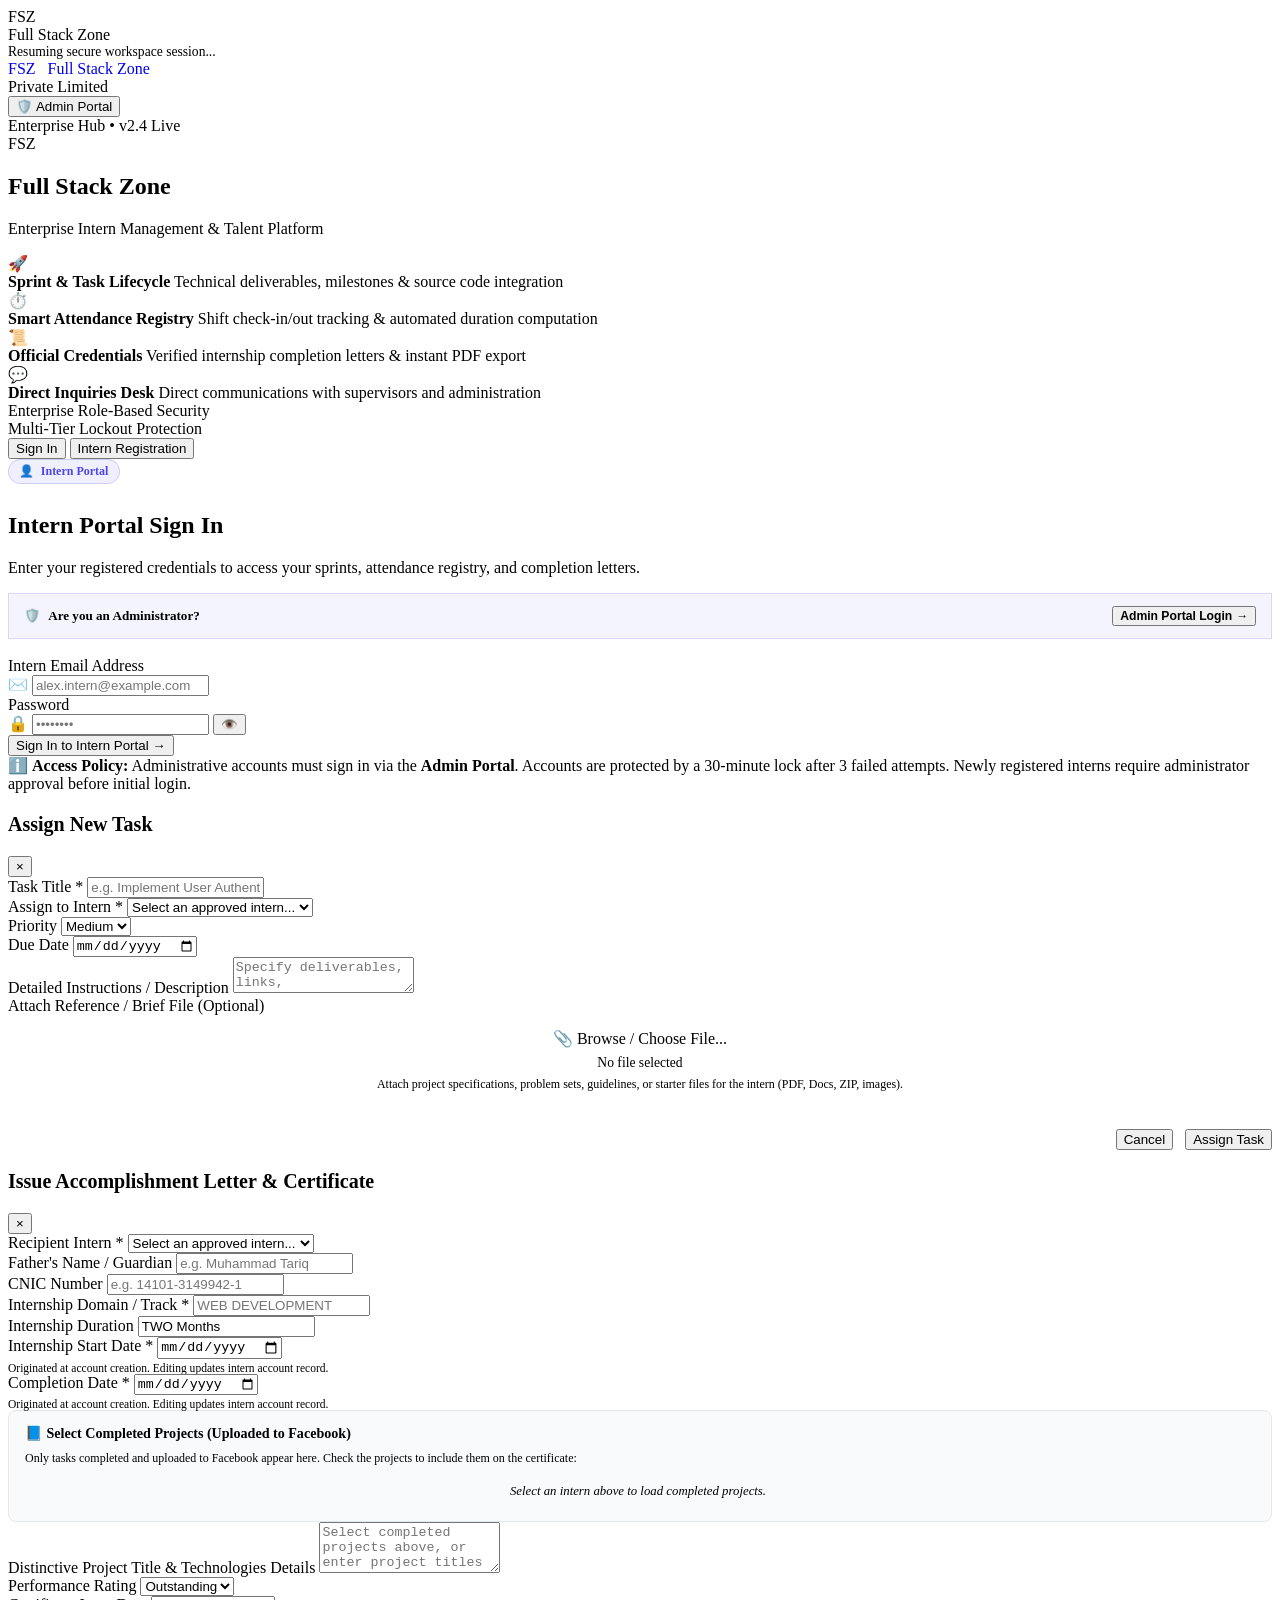
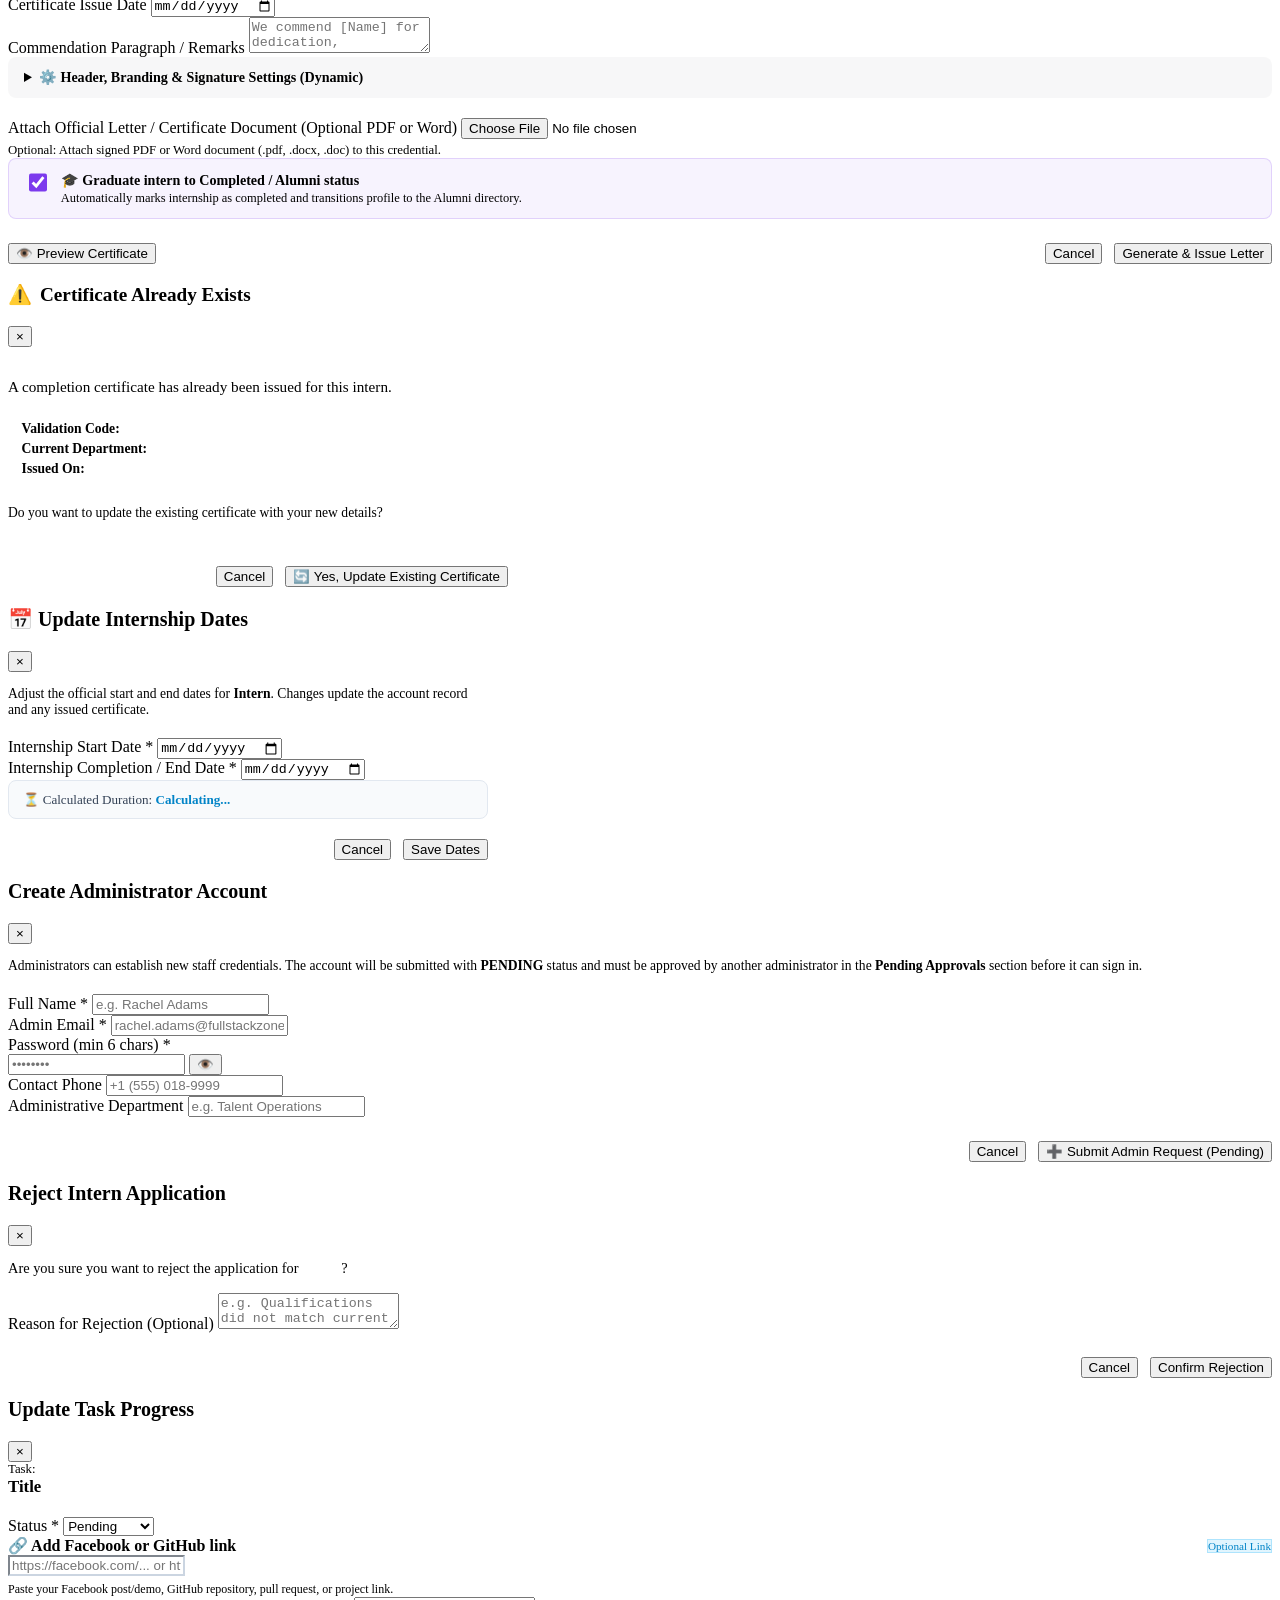
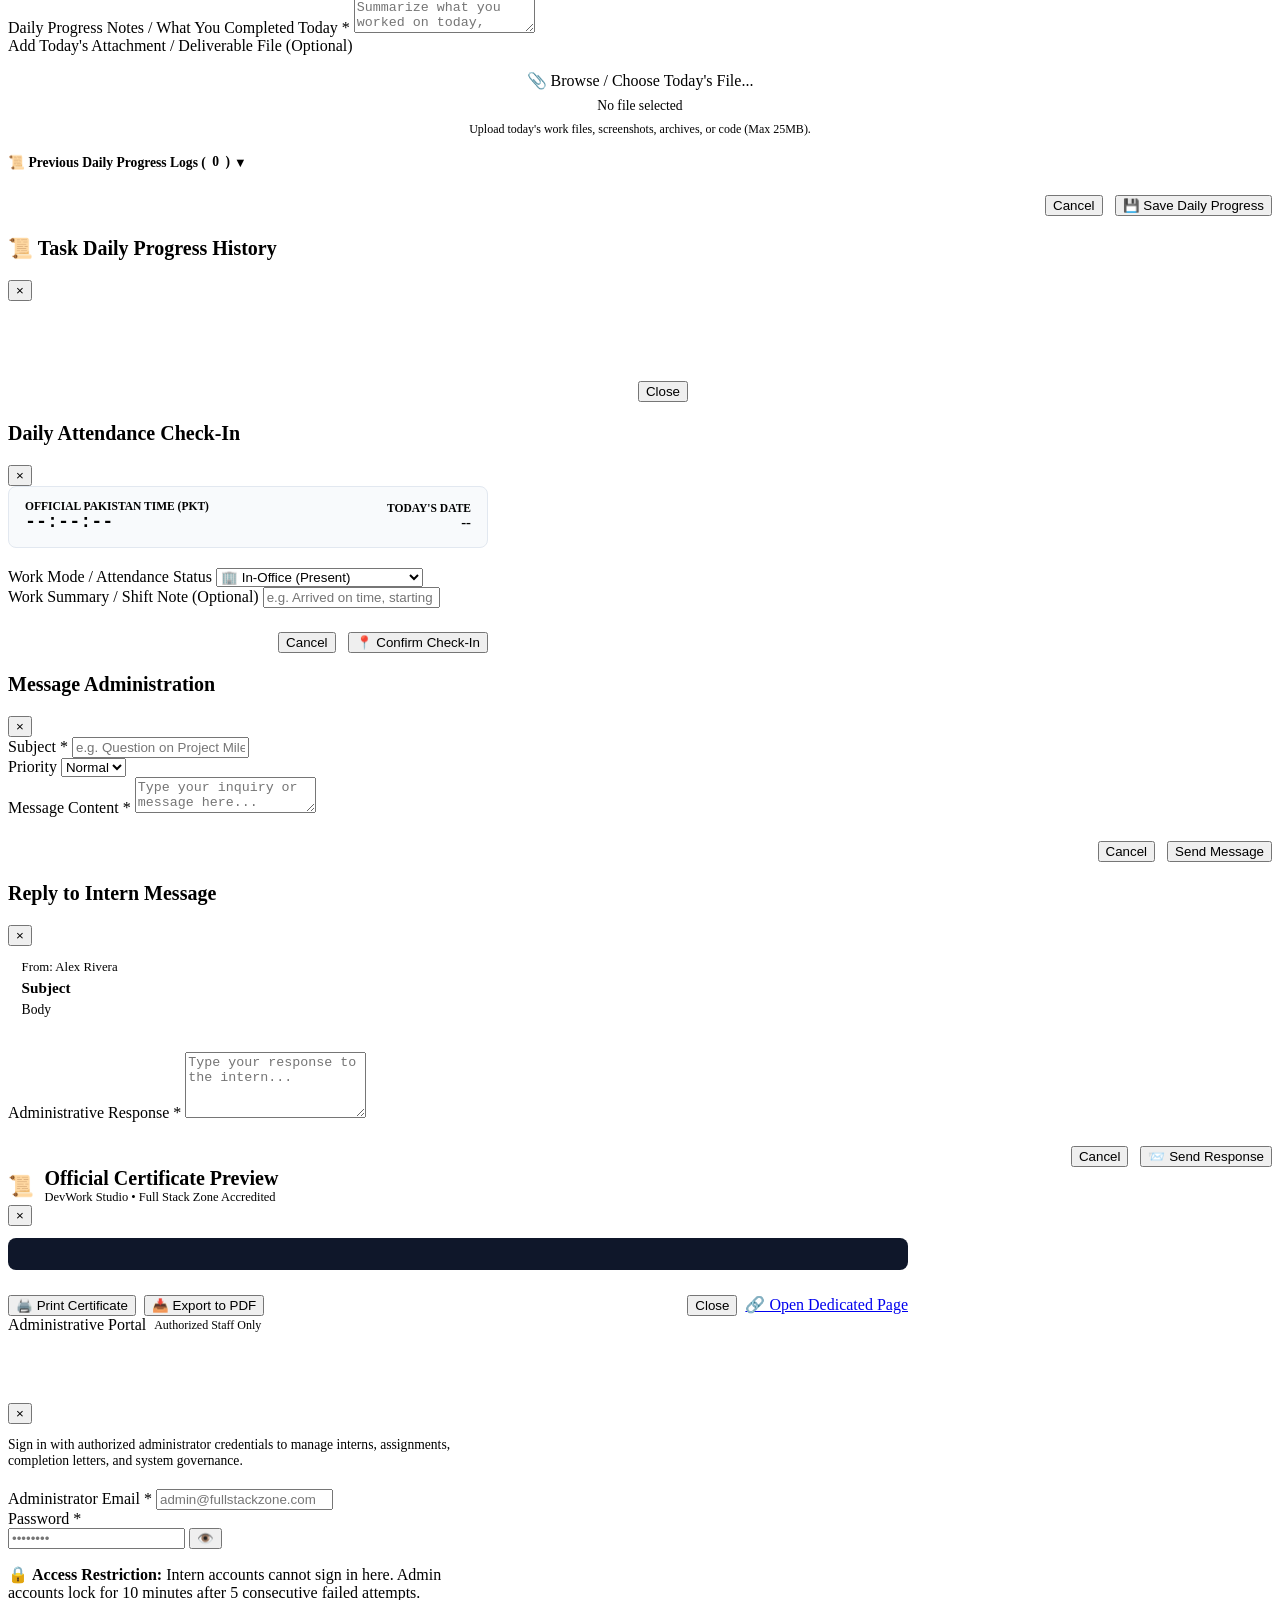
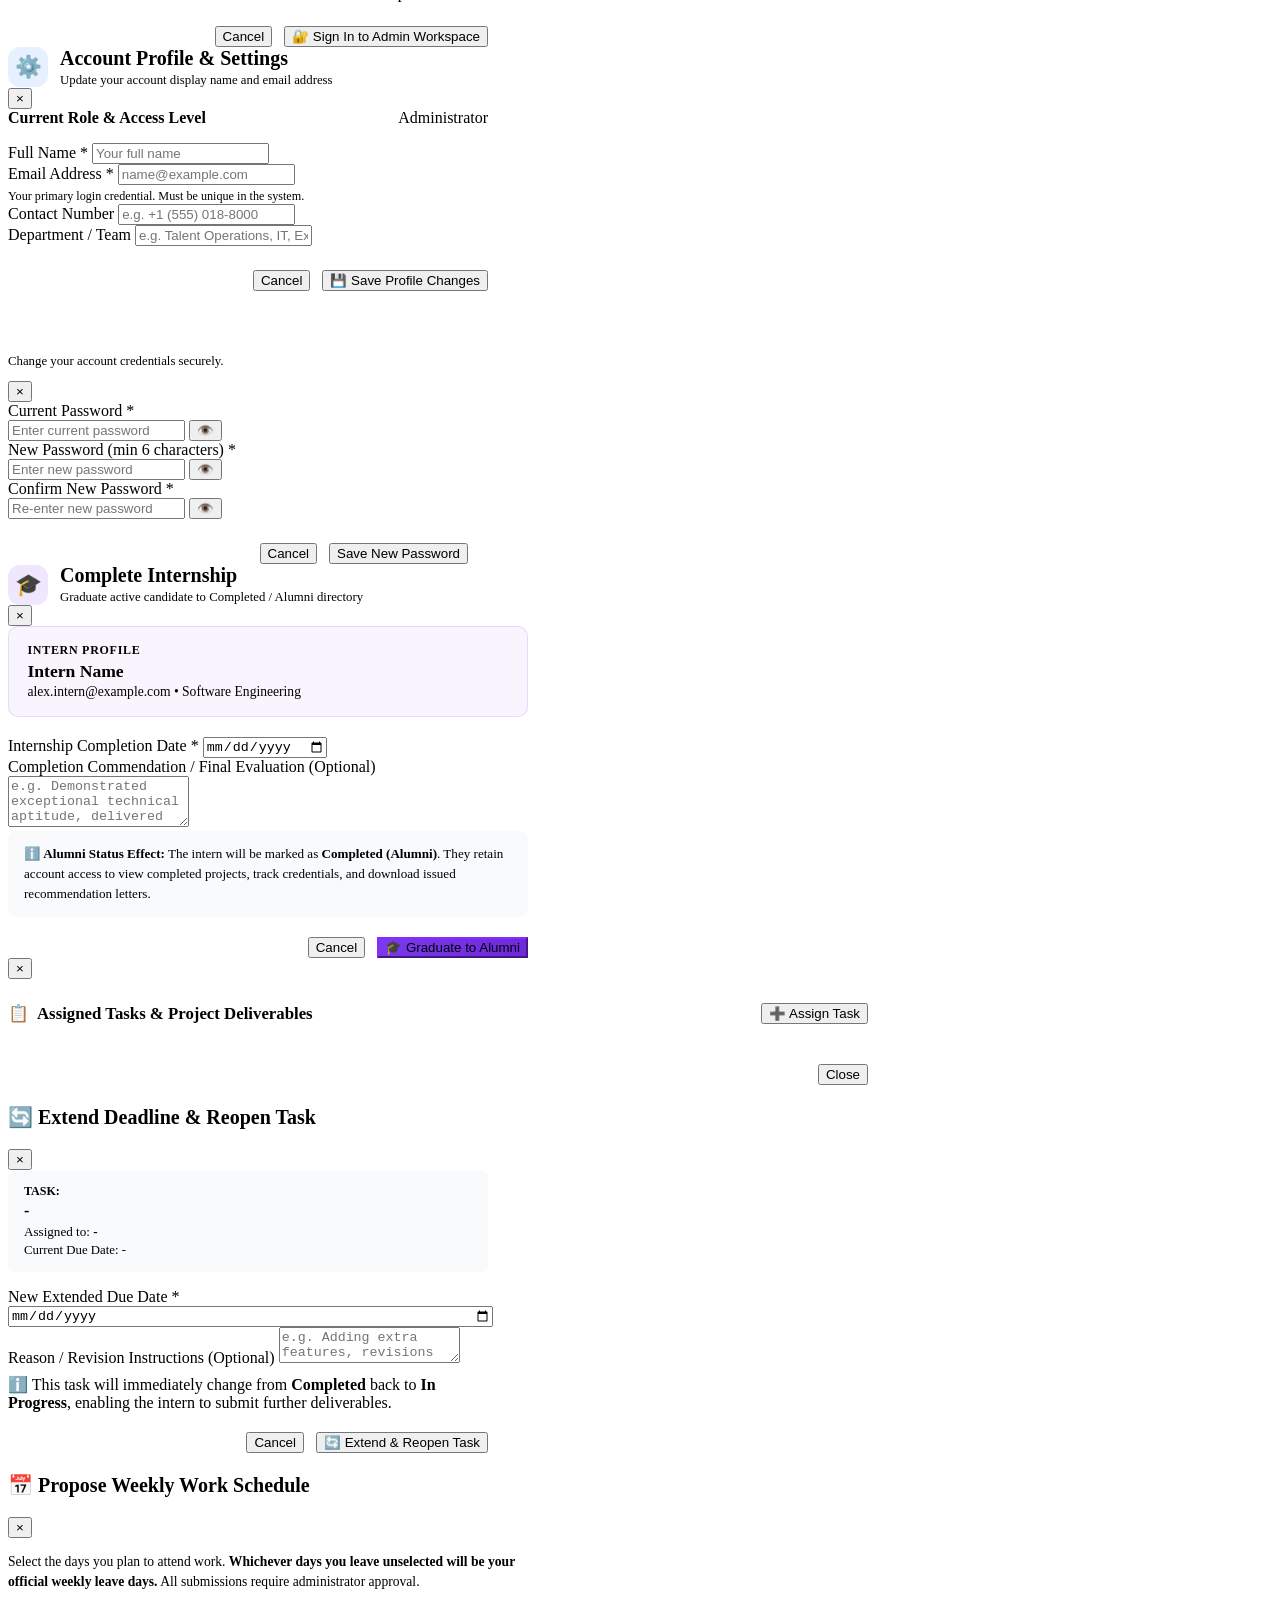
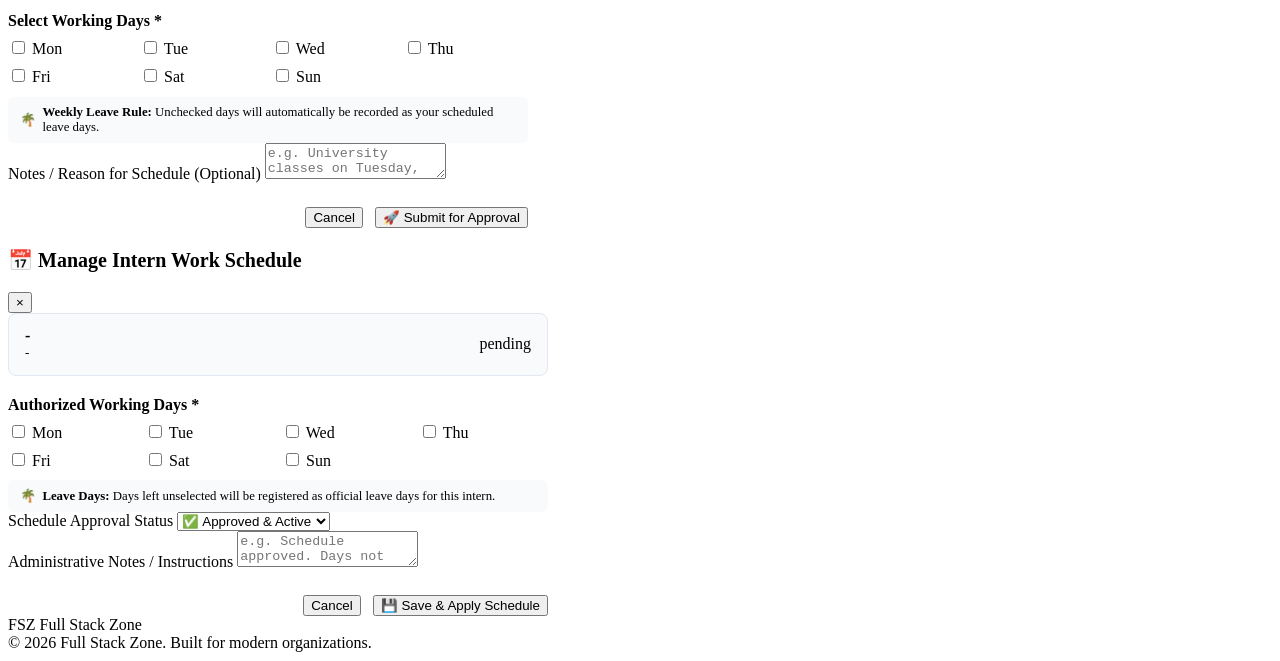
==== commit ce5823b8: "sync all recent project updates" ====
--- a/app/templates/index.html
+++ b/app/templates/index.html
@@ -69,10 +69,7 @@
             </div>
           </div>
           
-          <a href="/admin/letters" class="btn btn-secondary btn-sm nav-tool-btn" id="btn-nav-letters-page" style="display: none;" title="Issued Certificates Page">
-            <span class="nav-btn-icon">📜</span>
-            <span class="nav-btn-text">Certificates</span>
-          </a>
+
           
           <button type="button" class="btn btn-secondary btn-sm nav-tool-btn" id="btn-edit-profile-nav" onclick="openEditProfileModal()" title="Edit Name &amp; Email" aria-label="Edit Profile">
             <span class="nav-btn-icon">⚙️</span>
@@ -692,15 +689,15 @@
                 <span style="font-size: 1.1rem; color: #6366f1;">🏁</span>
               </div>
               <div class="metric-value" style="font-size: 1.6rem; color: #6366f1;" id="admin-att-completed-count">0</div>
-              <div class="metric-sub">Punched out successfully</div>
-            </div>
-            <div class="metric-card" style="padding: 1rem 1.25rem; border-color: rgba(239, 68, 68, 0.25);">
+              <div class="metric-sub">Punched out / Completed</div>
+            </div>
+            <div class="metric-card" style="padding: 1rem 1.25rem; border-color: rgba(245, 158, 11, 0.25);">
               <div class="metric-header">
-                <span class="metric-title" style="color: #dc2626;">Missed Out Punch</span>
-                <span style="font-size: 1.1rem; color: #ef4444;">⚠️</span>
-              </div>
-              <div class="metric-value" style="font-size: 1.6rem; color: #ef4444;" id="admin-att-missed-count">0</div>
-              <div class="metric-sub">Auto-closed after 10 PM</div>
+                <span class="metric-title" style="color: #d97706;">Auto Punch Out</span>
+                <span style="font-size: 1.1rem; color: #f59e0b;">🤖</span>
+              </div>
+              <div class="metric-value" style="font-size: 1.6rem; color: #d97706;" id="admin-att-missed-count">0</div>
+              <div class="metric-sub">Auto 7 PM after 7:30 PM</div>
             </div>
             <div class="metric-card" style="padding: 1rem 1.25rem;">
               <div class="metric-header">
@@ -1104,14 +1101,6 @@
               <div class="metric-value" style="font-size: 1.25rem;" id="intern-att-today-status">Not Checked In</div>
               <div class="metric-sub" id="intern-att-today-sub">Daily shift record</div>
             </div>
-            <div class="metric-card" style="padding: 1rem 1.25rem;">
-              <div class="metric-header">
-                <span class="metric-title">Avg. Hours / Day</span>
-                <span style="font-size: 1.1rem; color: #0284c7;">📈</span>
-              </div>
-              <div class="metric-value" style="font-size: 1.6rem; color: #0284c7;" id="intern-att-avg-hours">0.0 hrs</div>
-              <div class="metric-sub">Average per working shift</div>
-            </div>
           </div>
 
           <div class="table-scroll-hint"><span>⇄</span> Swipe horizontally to view full table details</div>
@@ -1333,17 +1322,47 @@
         <div class="form-row">
           <div class="form-group">
             <label for="letter-start-date">Internship Start Date *</label>
-            <input type="date" id="letter-start-date" required>
+            <input type="date" id="letter-start-date" required onchange="handleCertDatesChange()">
+            <small style="font-size: 0.72rem; color: var(--text-muted); display: block; margin-top: 3px;">
+              Originated at account creation. Editing updates intern account record.
+            </small>
           </div>
           <div class="form-group">
             <label for="letter-completion-date">Completion Date *</label>
-            <input type="date" id="letter-completion-date" required>
+            <input type="date" id="letter-completion-date" required onchange="handleCertDatesChange()">
+            <small style="font-size: 0.72rem; color: var(--text-muted); display: block; margin-top: 3px;">
+              Originated at account creation. Editing updates intern account record.
+            </small>
+          </div>
+        </div>
+
+        <!-- Dynamic Facebook Completed Projects Section -->
+        <div class="form-group" style="background: #f8fafc; border: 1px solid #e2e8f0; border-radius: 8px; padding: 0.85rem 1rem;">
+          <div style="display: flex; justify-content: space-between; align-items: center; margin-bottom: 0.5rem; flex-wrap: wrap; gap: 0.5rem;">
+            <label style="font-weight: 700; color: var(--text-main); margin-bottom: 0; display: flex; align-items: center; gap: 0.4rem; font-size: 0.88rem;">
+              <span>📘 Select Completed Projects (Uploaded to Facebook)</span>
+              <span id="letter-fb-count-badge" class="badge" style="background: #eff6ff; color: #1d4ed8; border: 1px solid #bfdbfe; font-size: 0.72rem; display: none;">0 Found</span>
+            </label>
+            <div style="display: flex; align-items: center; gap: 0.5rem;">
+              <button type="button" id="btn-toggle-all-completed" class="btn btn-outline-secondary btn-xs" style="font-size: 0.72rem; padding: 2px 7px; display: none;" onclick="toggleShowAllCompletedTasks()">
+                Show All Completed
+              </button>
+            </div>
+          </div>
+          <div style="font-size: 0.75rem; color: var(--text-muted); margin-bottom: 0.6rem; line-height: 1.4;">
+            Only tasks completed and uploaded to Facebook appear here. Check the projects to include them on the certificate:
+          </div>
+
+          <div id="letter-projects-selector-list" style="display: flex; flex-direction: column; gap: 0.5rem; max-height: 220px; overflow-y: auto; padding-right: 4px;">
+            <div style="font-size: 0.8rem; color: var(--text-muted); font-style: italic; padding: 0.5rem; text-align: center;">
+              Select an intern above to load completed projects.
+            </div>
           </div>
         </div>
 
         <div class="form-group">
           <label for="letter-projects">Distinctive Project Title &amp; Technologies Details</label>
-          <textarea id="letter-projects" rows="2" placeholder="e.g. Frontend &amp; Backend: Tailwind CSS, JavaScript, Bootstrap, React.js, Next .js, Node. js ,">Frontend &amp; Backend: Tailwind CSS, JavaScript, Bootstrap, React.js, Next .js, Node. js ,</textarea>
+          <textarea id="letter-projects" rows="3" placeholder="Select completed projects above, or enter project titles and tech stack details..."></textarea>
         </div>
 
         <div class="form-row">
@@ -1468,6 +1487,38 @@
           🔄 Yes, Update Existing Certificate
         </button>
       </div>
+    </div>
+  </div>
+
+  <!-- Modal: Edit Intern Internship Dates (Admin feature) -->
+  <div class="modal-overlay" id="modal-edit-intern-dates">
+    <div class="modal-box" style="max-width: 480px;">
+      <div class="modal-header">
+        <h3 style="font-size: 1.25rem;">📅 Update Internship Dates</h3>
+        <button type="button" class="modal-close" onclick="closeModal('modal-edit-intern-dates')">&times;</button>
+      </div>
+      <p style="color: var(--text-secondary); font-size: 0.85rem; margin-bottom: 1.25rem;">
+        Adjust the official start and end dates for <strong id="edit-dates-intern-name" style="color: var(--text-main);">Intern</strong>. Changes update the account record and any issued certificate.
+      </p>
+      <form id="form-edit-intern-dates" onsubmit="handleSaveInternDates(event)">
+        <input type="hidden" id="edit-dates-intern-id" value="">
+        <div class="form-group">
+          <label for="edit-dates-start">Internship Start Date *</label>
+          <input type="date" id="edit-dates-start" required onchange="updateEditDatesDurationPreview()">
+        </div>
+        <div class="form-group">
+          <label for="edit-dates-end">Internship Completion / End Date *</label>
+          <input type="date" id="edit-dates-end" required onchange="updateEditDatesDurationPreview()">
+        </div>
+        <div style="background: #f8fafc; border: 1px solid #e2e8f0; border-radius: 8px; padding: 0.65rem 0.9rem; margin-bottom: 1.25rem; font-size: 0.82rem; color: #334155;">
+          <span>⏳ Calculated Duration: </span>
+          <strong id="edit-dates-duration-preview" style="color: #0284c7;">Calculating...</strong>
+        </div>
+        <div style="display: flex; justify-content: flex-end; gap: 0.75rem;">
+          <button type="button" class="btn btn-secondary" onclick="closeModal('modal-edit-intern-dates')">Cancel</button>
+          <button type="submit" class="btn btn-primary" id="btn-submit-edit-dates">Save Dates</button>
+        </div>
+      </form>
     </div>
   </div>
 
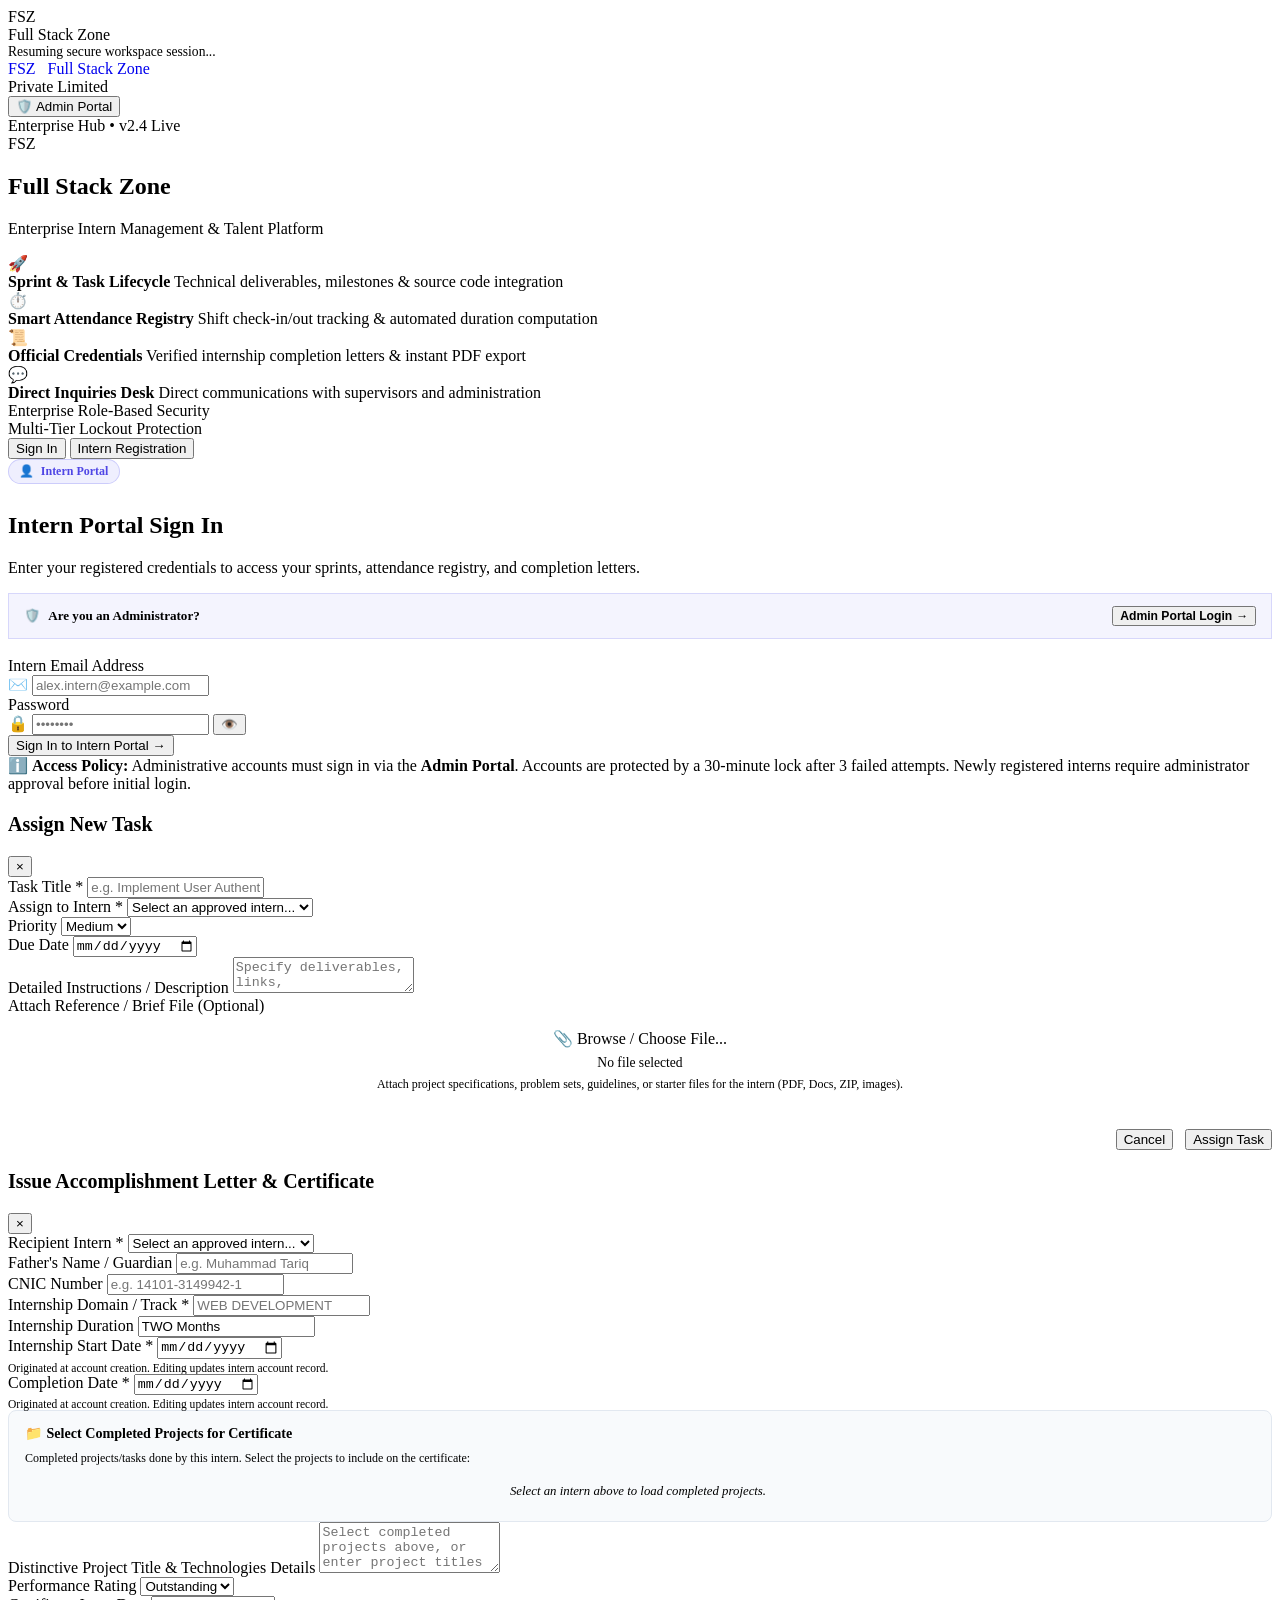
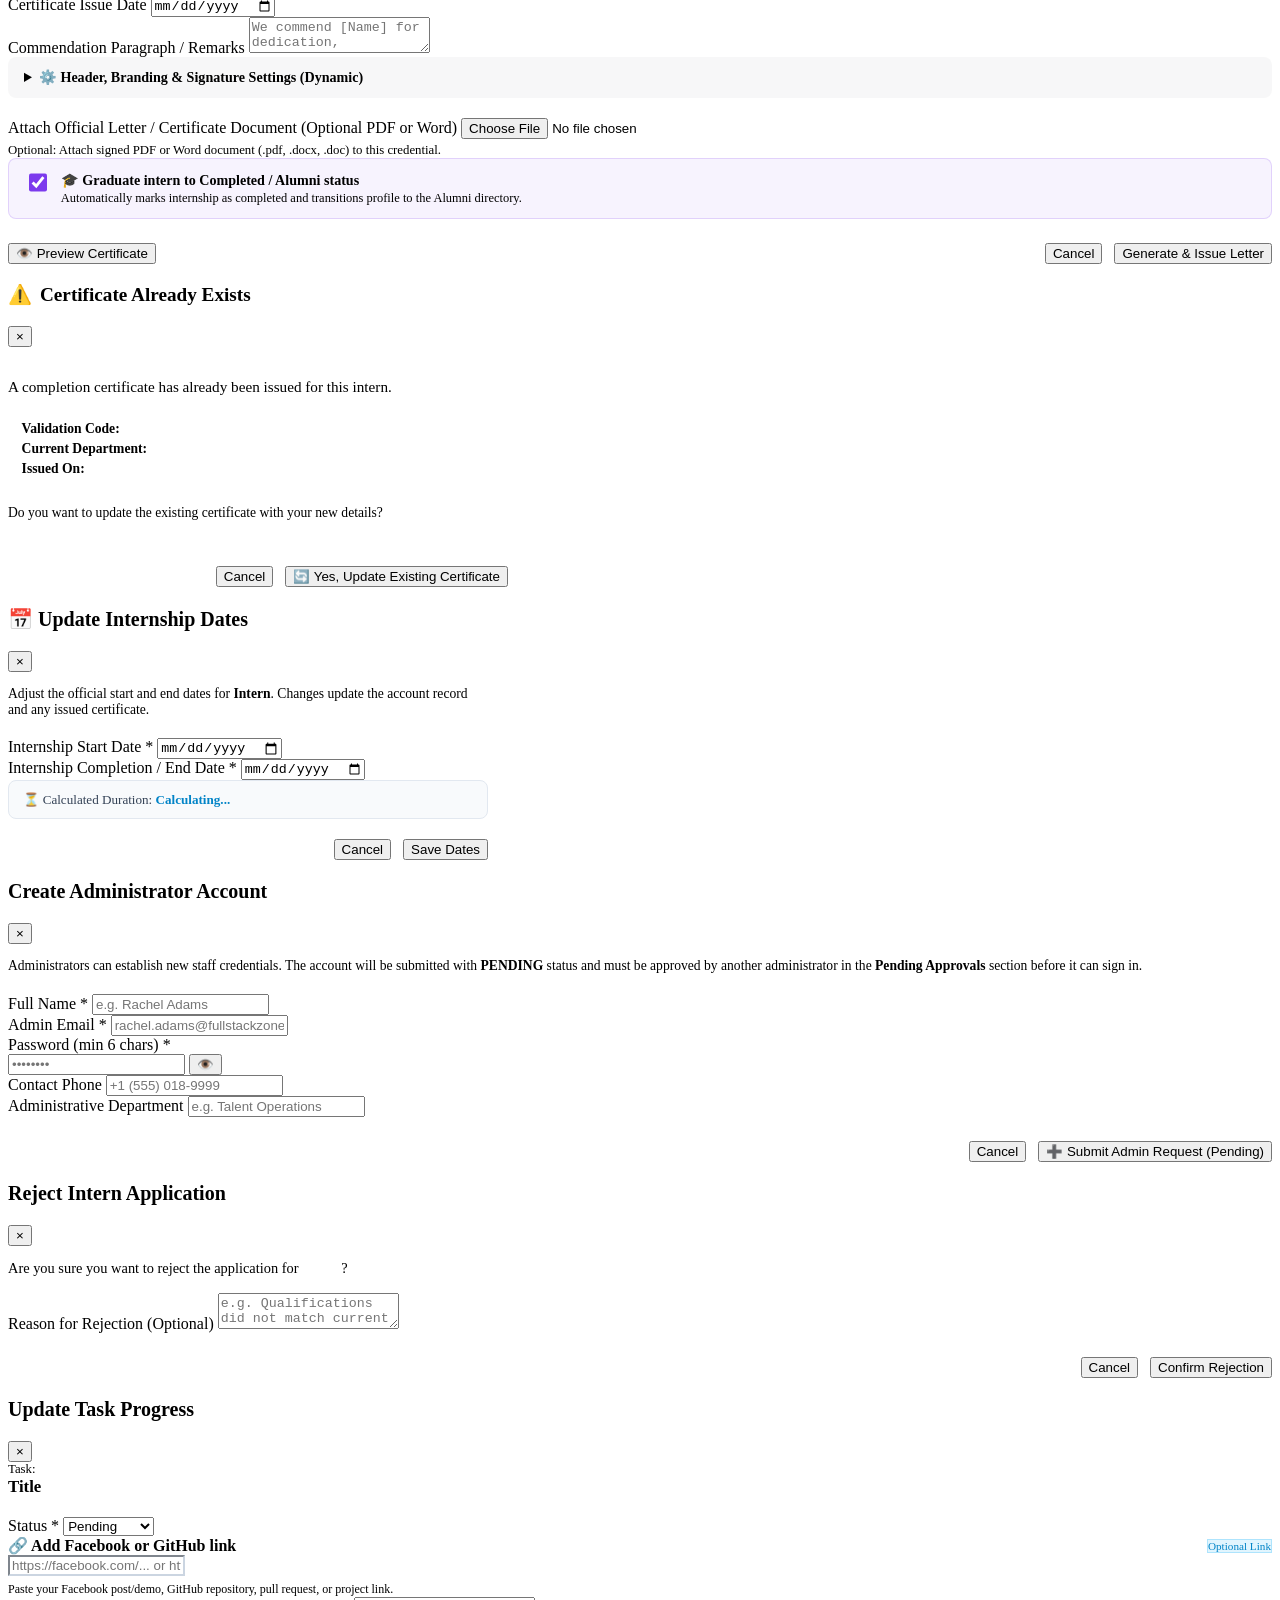
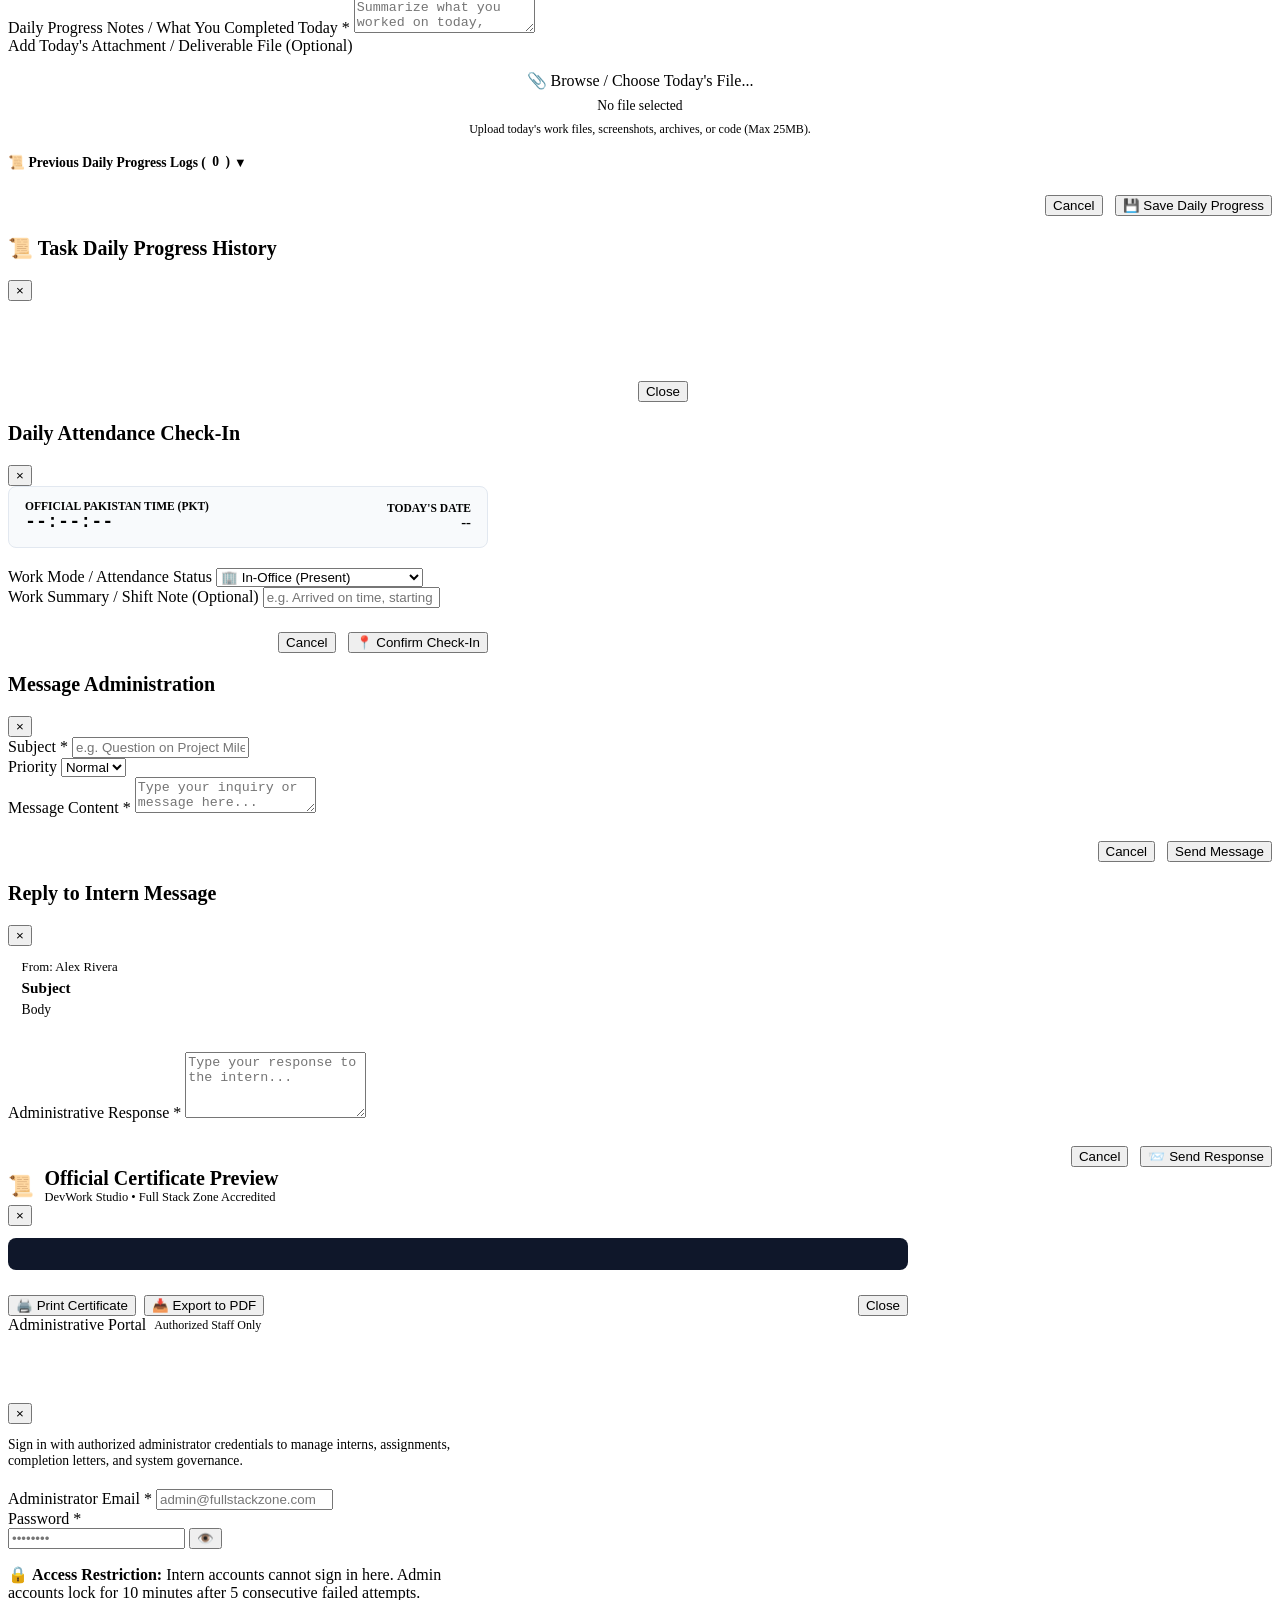
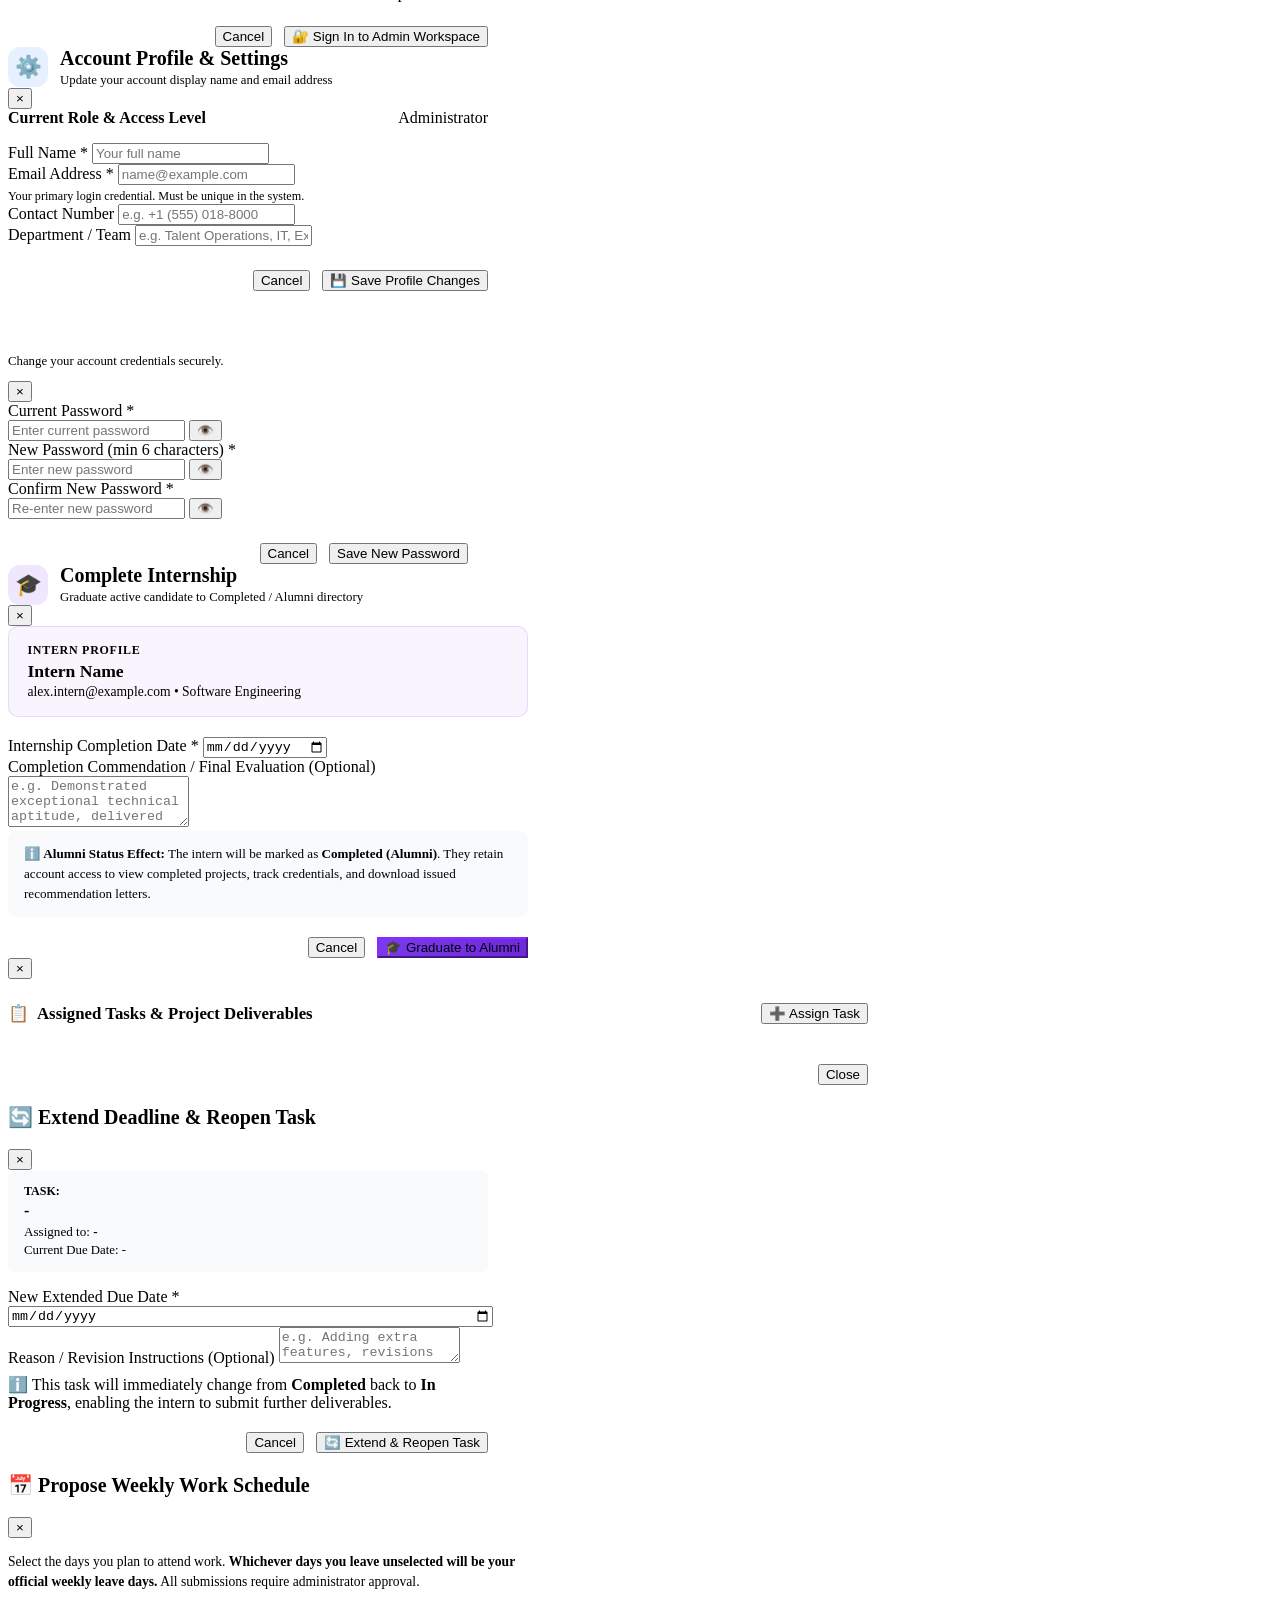
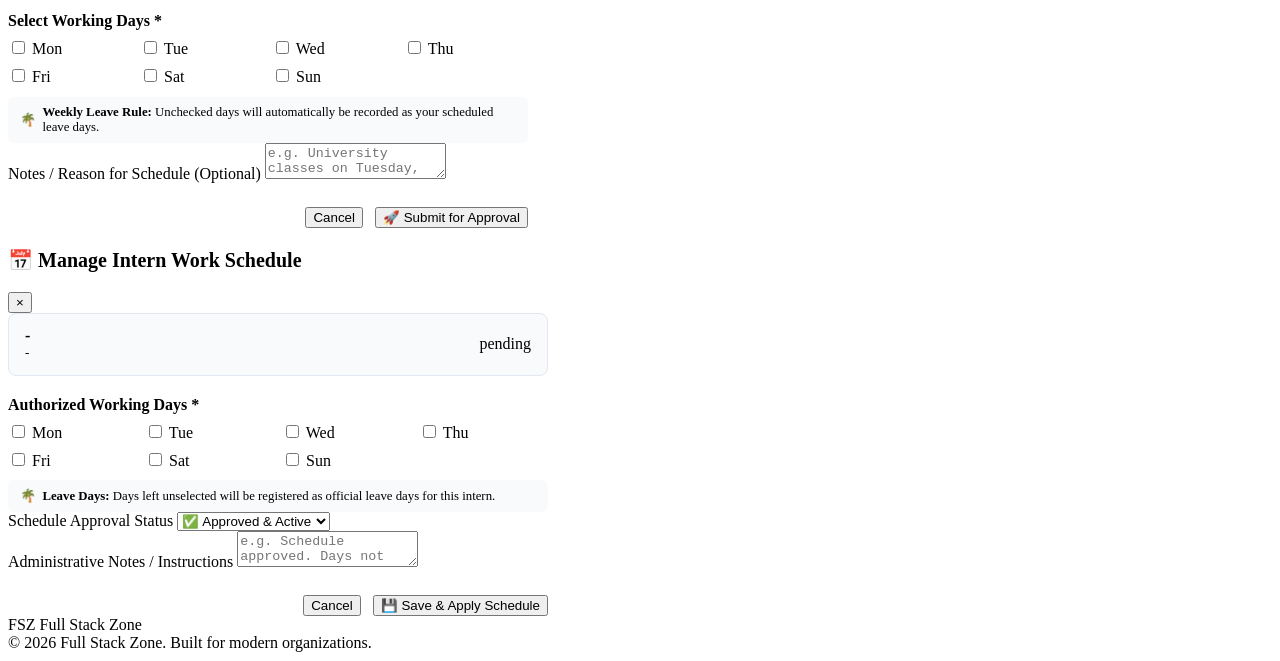
==== commit c4783370: "sync all recent project updates" ====
--- a/app/templates/index.html
+++ b/app/templates/index.html
@@ -1336,21 +1336,21 @@
           </div>
         </div>
 
-        <!-- Dynamic Facebook Completed Projects Section -->
+        <!-- Dynamic Completed Projects Section -->
         <div class="form-group" style="background: #f8fafc; border: 1px solid #e2e8f0; border-radius: 8px; padding: 0.85rem 1rem;">
           <div style="display: flex; justify-content: space-between; align-items: center; margin-bottom: 0.5rem; flex-wrap: wrap; gap: 0.5rem;">
             <label style="font-weight: 700; color: var(--text-main); margin-bottom: 0; display: flex; align-items: center; gap: 0.4rem; font-size: 0.88rem;">
-              <span>📘 Select Completed Projects (Uploaded to Facebook)</span>
+              <span>📁 Select Completed Projects for Certificate</span>
               <span id="letter-fb-count-badge" class="badge" style="background: #eff6ff; color: #1d4ed8; border: 1px solid #bfdbfe; font-size: 0.72rem; display: none;">0 Found</span>
             </label>
             <div style="display: flex; align-items: center; gap: 0.5rem;">
               <button type="button" id="btn-toggle-all-completed" class="btn btn-outline-secondary btn-xs" style="font-size: 0.72rem; padding: 2px 7px; display: none;" onclick="toggleShowAllCompletedTasks()">
-                Show All Completed
+                Filter Facebook Only
               </button>
             </div>
           </div>
           <div style="font-size: 0.75rem; color: var(--text-muted); margin-bottom: 0.6rem; line-height: 1.4;">
-            Only tasks completed and uploaded to Facebook appear here. Check the projects to include them on the certificate:
+            Completed projects/tasks done by this intern. Select the projects to include on the certificate:
           </div>
 
           <div id="letter-projects-selector-list" style="display: flex; flex-direction: column; gap: 0.5rem; max-height: 220px; overflow-y: auto; padding-right: 4px;">
@@ -1441,11 +1441,8 @@
 
         <div style="display: flex; justify-content: space-between; align-items: center; gap: 0.75rem; margin-top: 1.5rem; flex-wrap: wrap;">
           <div style="display: flex; gap: 0.5rem;">
-            <button type="button" class="btn btn-secondary btn-sm" onclick="previewCurrentFormCertificate()" title="Preview how the new template looks with these values">
+            <button type="button" class="btn btn-secondary btn-sm" onclick="previewCurrentFormCertificate()" title="Preview how the certificate looks with these values">
               👁️ Preview Certificate
-            </button>
-            <button type="button" class="btn btn-purple btn-sm" id="btn-print-existing-direct" style="display: none;" onclick="openCurrentExistingLetterPrint()" title="Open printable/exportable certificate">
-              🖨️ View &amp; Print
             </button>
           </div>
           <div style="display: flex; gap: 0.75rem;">
@@ -1830,9 +1827,6 @@
         </div>
         <div style="display: flex; gap: 0.5rem;">
           <button type="button" class="btn btn-secondary btn-sm" onclick="closeModal('modal-preview-certificate')">Close</button>
-          <a id="btn-open-print-page" href="#" target="_blank" class="btn btn-purple btn-sm">
-            🔗 Open Dedicated Page
-          </a>
         </div>
       </div>
     </div>
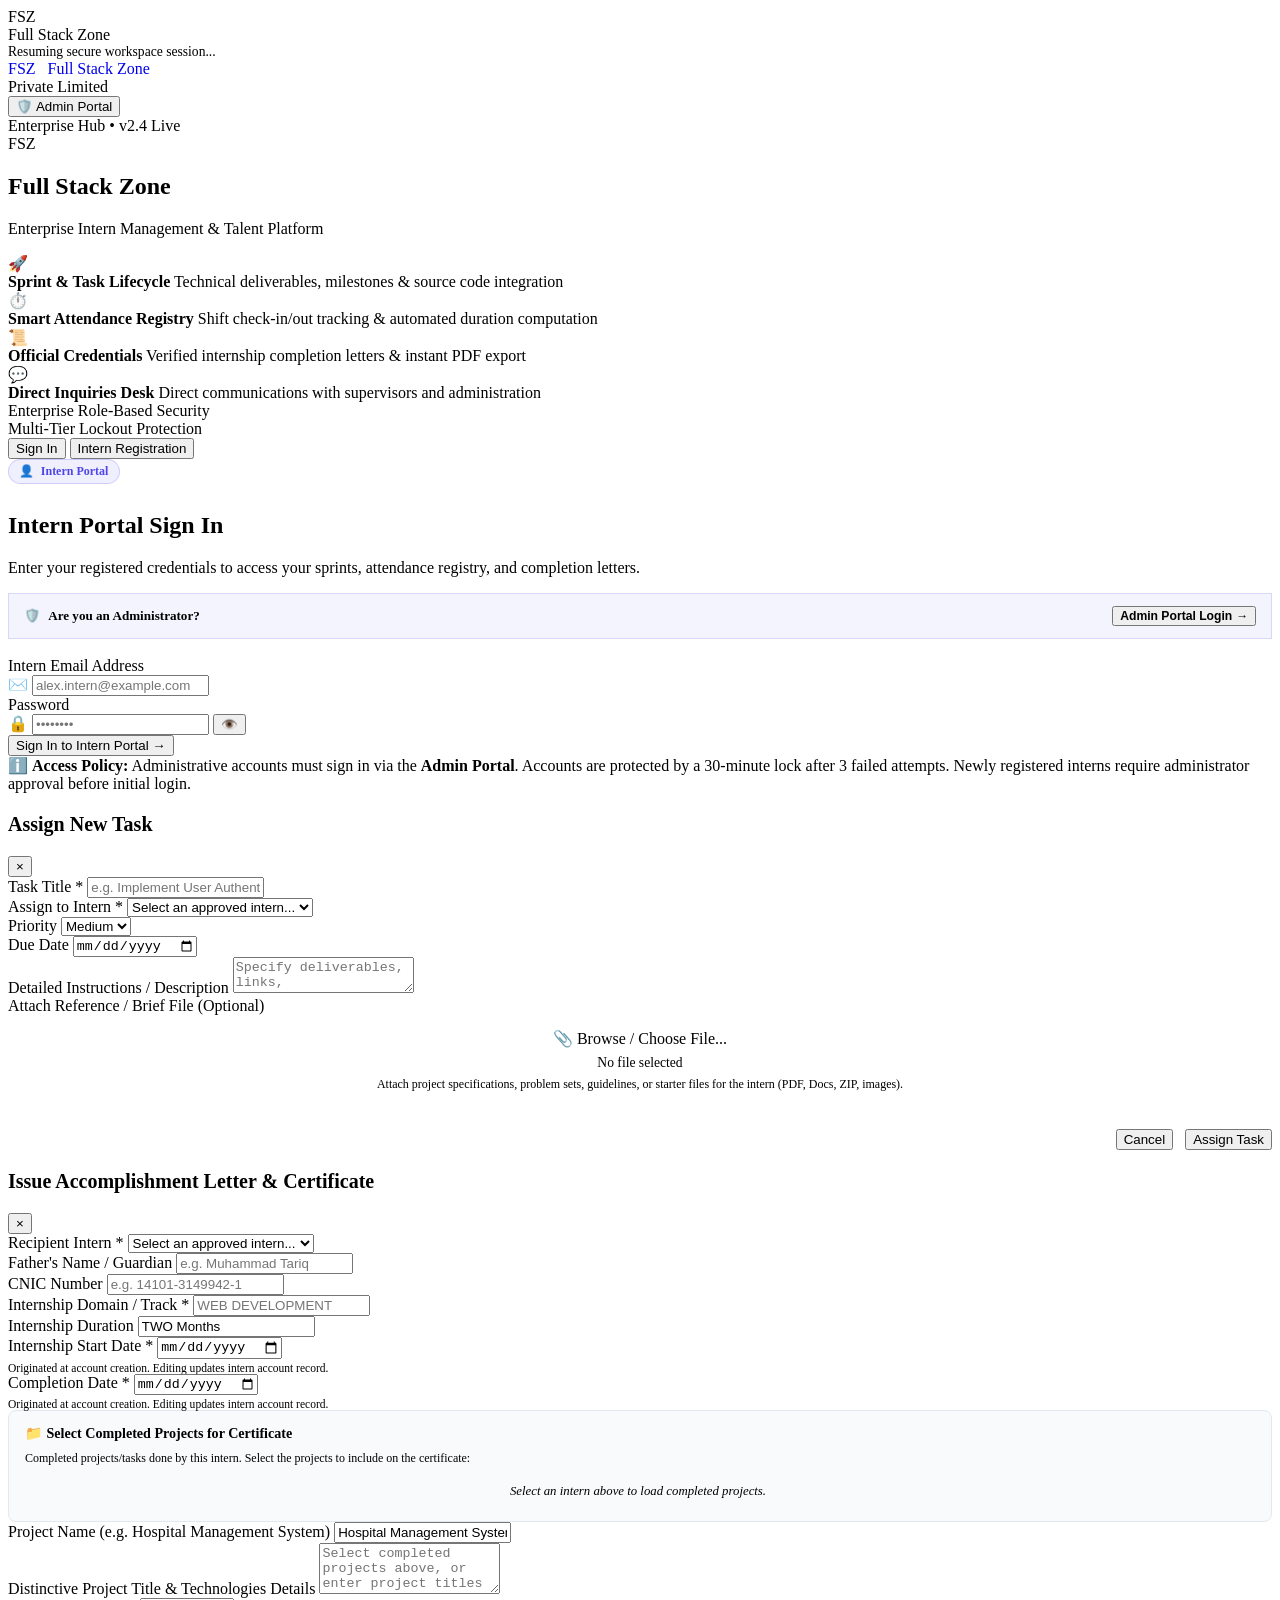
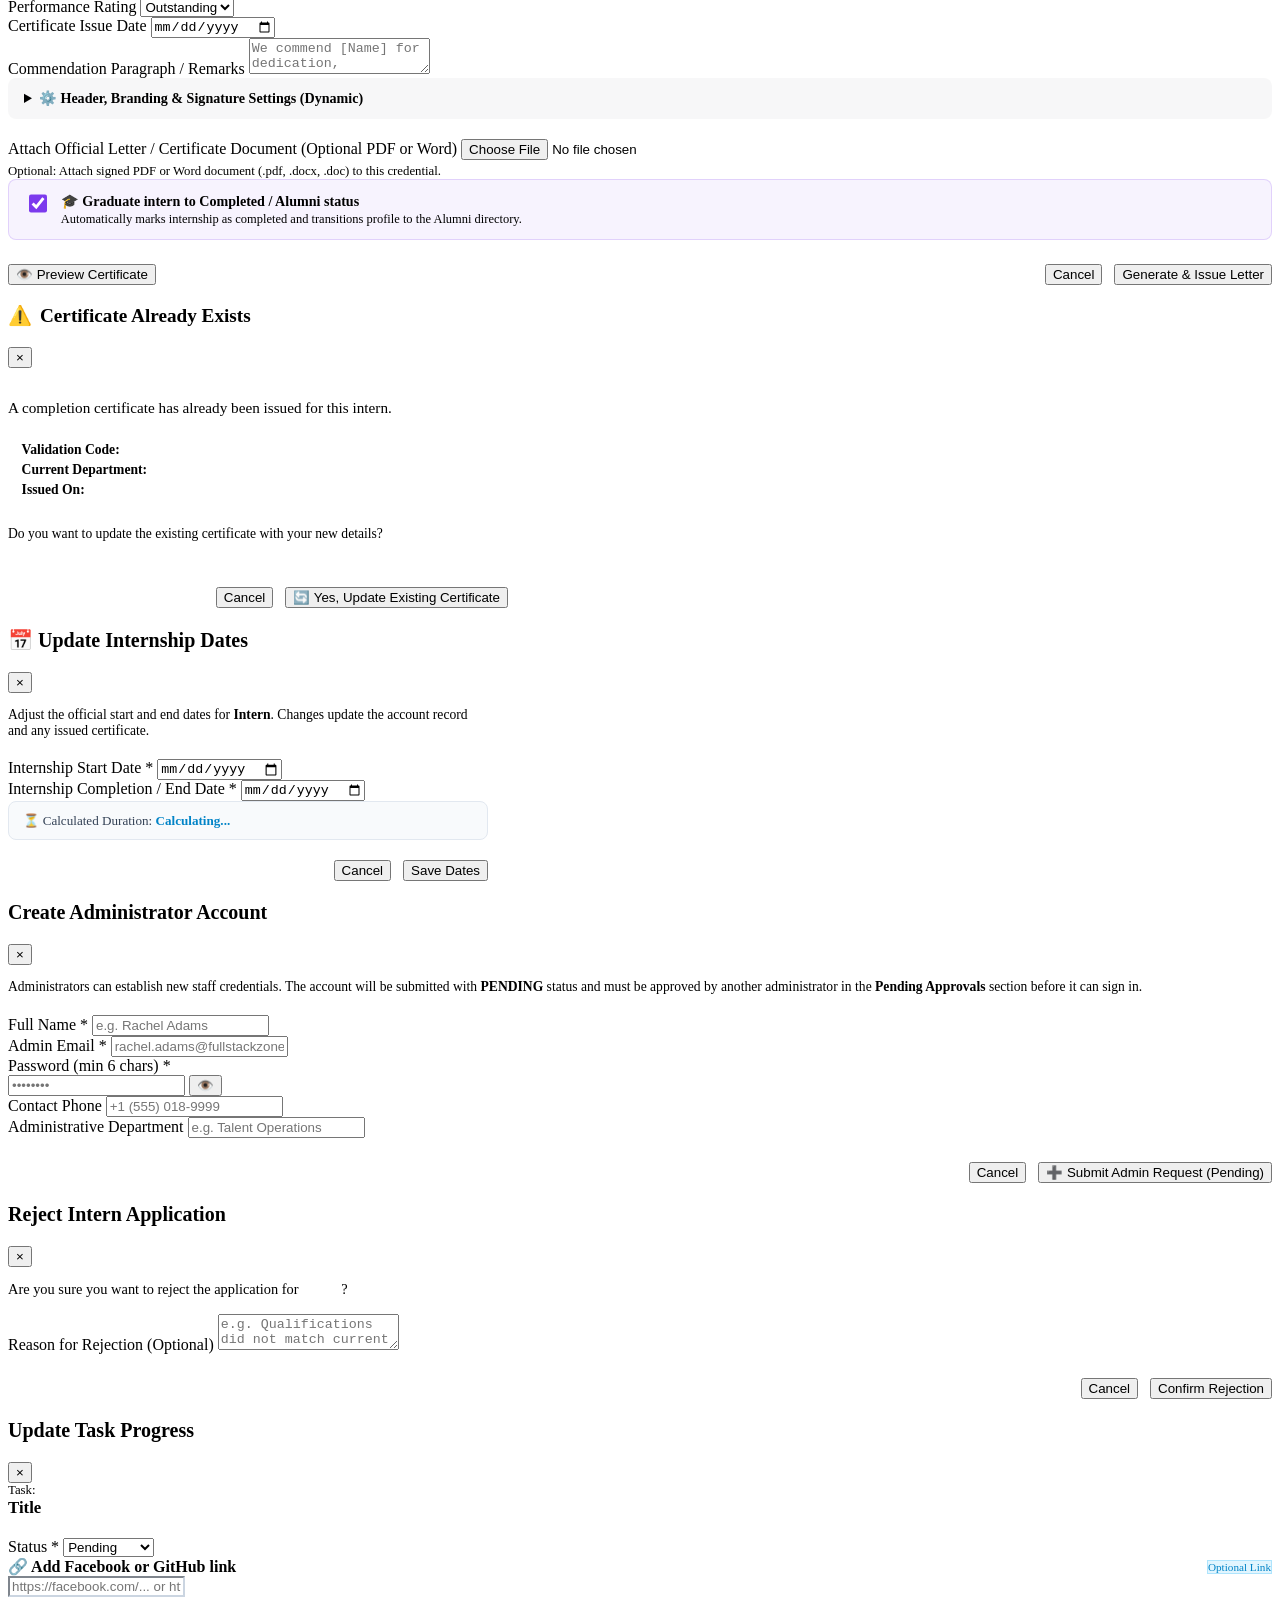
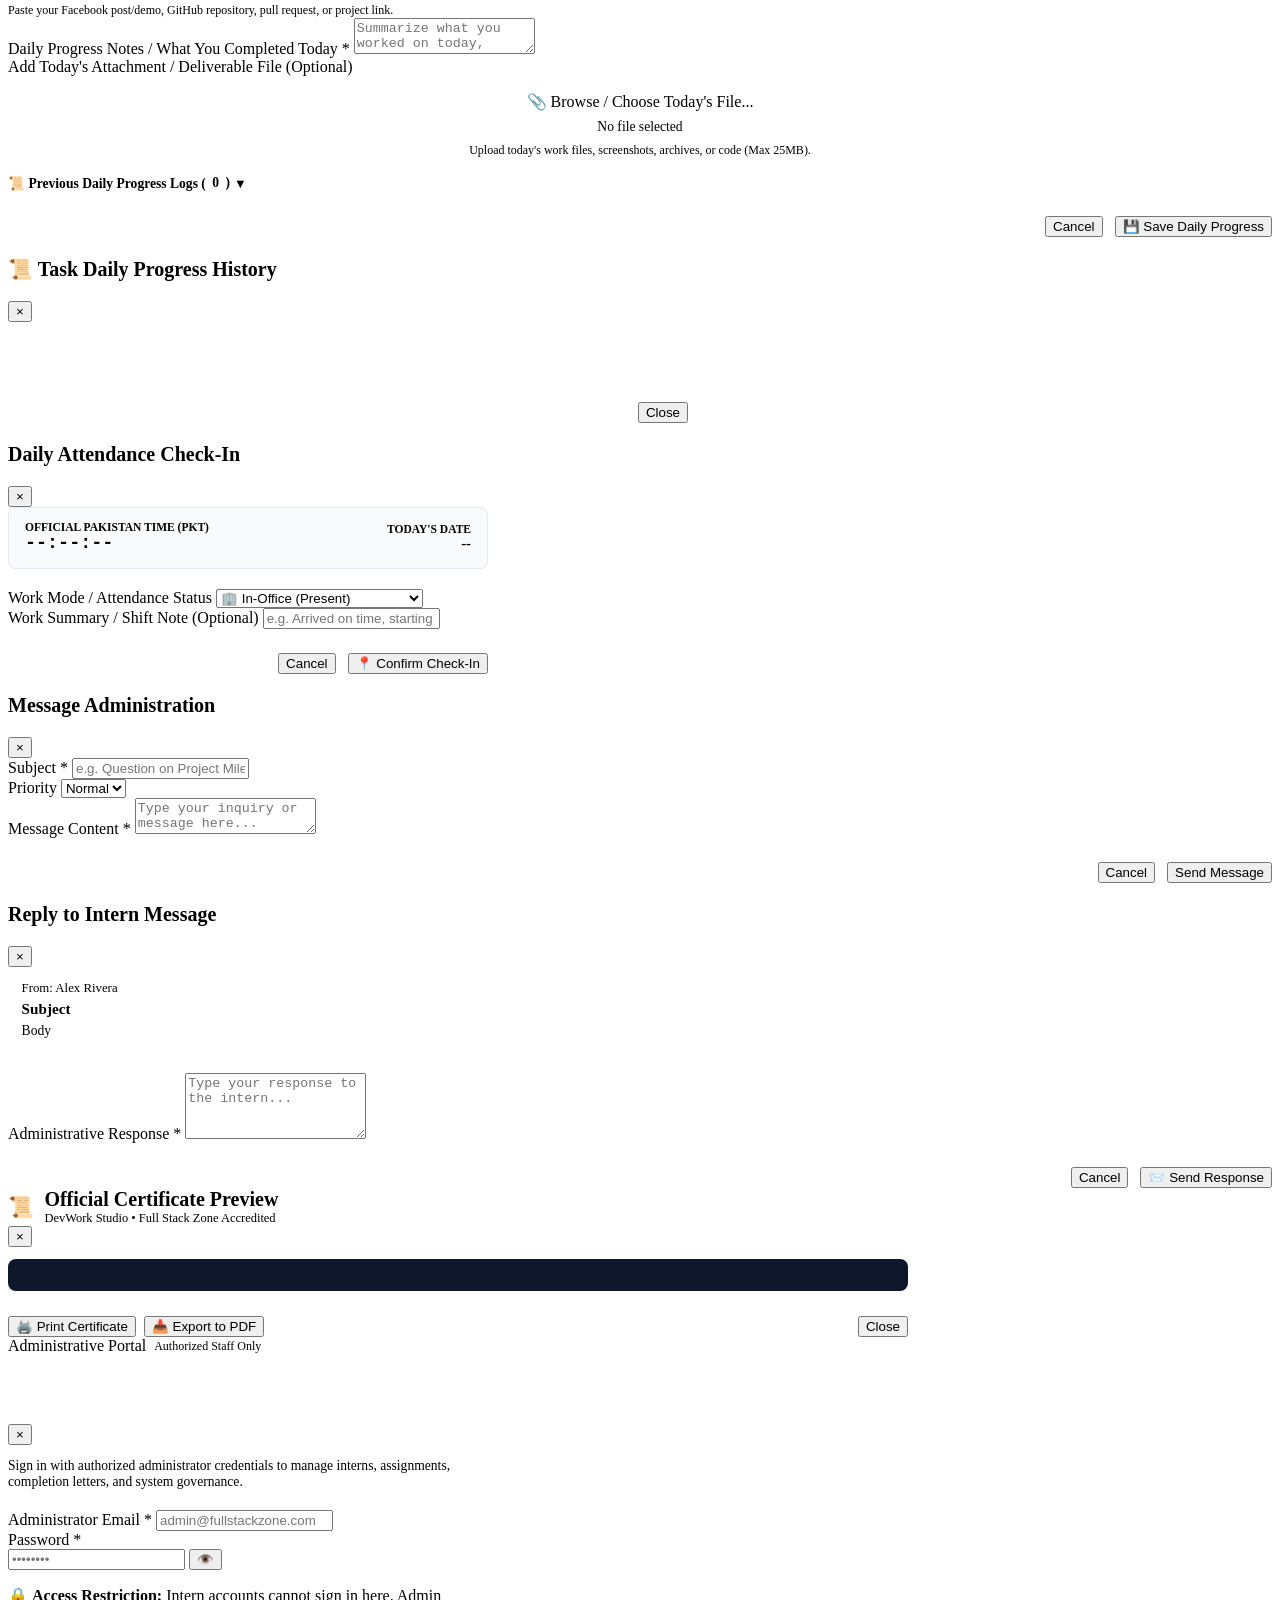
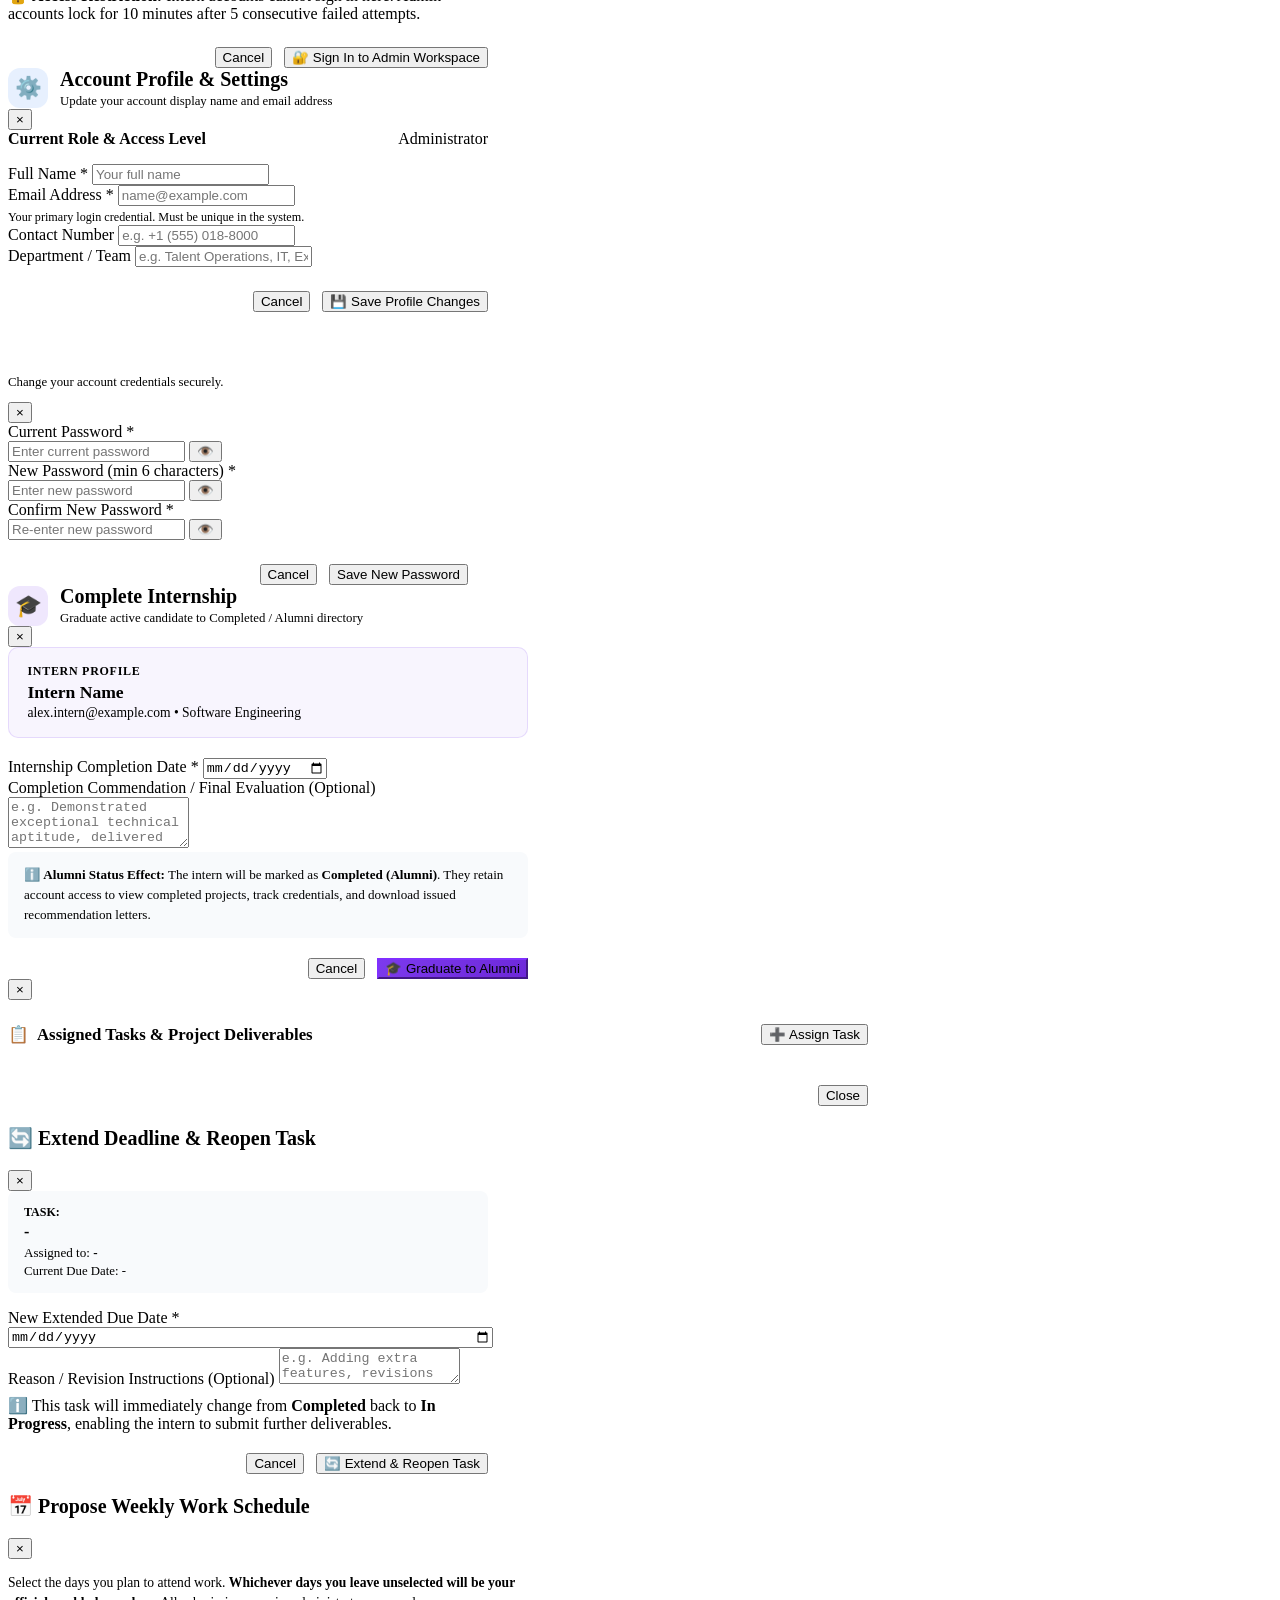
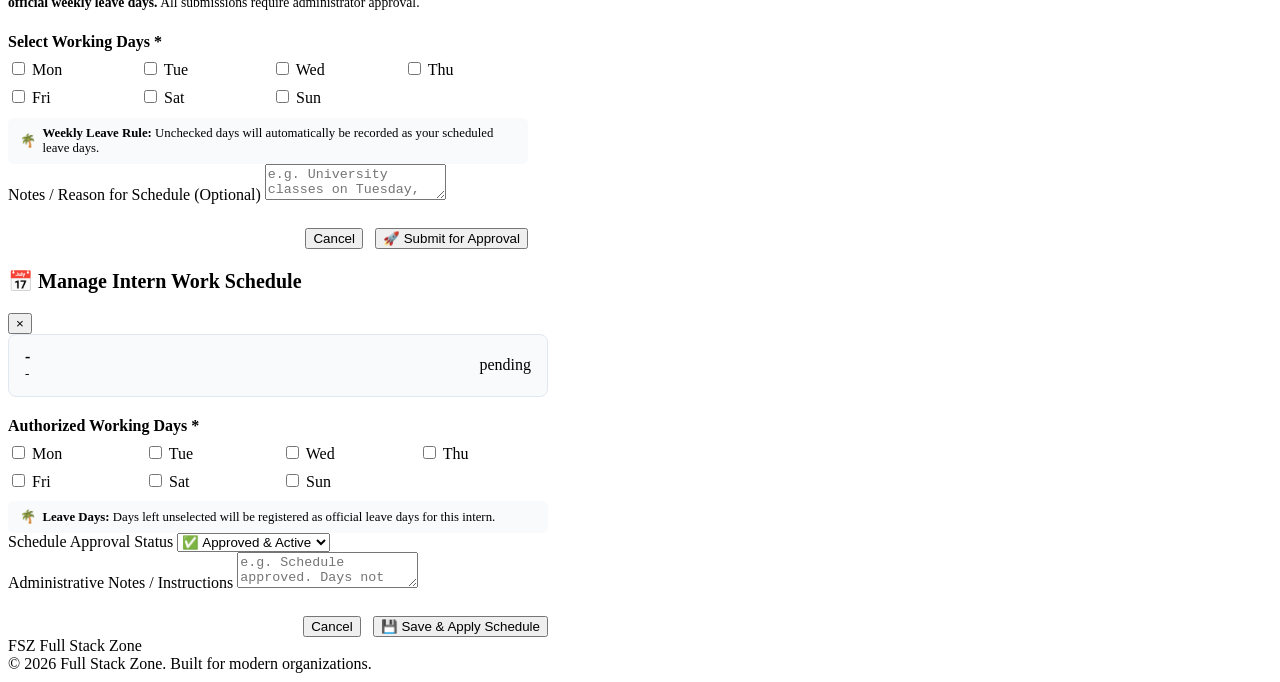
==== commit 72257f57: "feat: apply latest code" ====
--- a/app/templates/index.html
+++ b/app/templates/index.html
@@ -1361,6 +1361,11 @@
         </div>
 
         <div class="form-group">
+          <label for="letter-project-name">Project Name (e.g. Hospital Management System)</label>
+          <input type="text" id="letter-project-name" placeholder="Hospital Management System" value="Hospital Management System">
+        </div>
+
+        <div class="form-group">
           <label for="letter-projects">Distinctive Project Title &amp; Technologies Details</label>
           <textarea id="letter-projects" rows="3" placeholder="Select completed projects above, or enter project titles and tech stack details..."></textarea>
         </div>
@@ -1409,7 +1414,7 @@
               </div>
               <div class="form-group" style="margin-bottom: 0;">
                 <label for="letter-signatory" style="font-size: 0.8rem;">Signatory Title / Name</label>
-                <input type="text" id="letter-signatory" value="Admin Maheen" placeholder="Admin Maheen">
+                <input type="text" id="letter-signatory" value="Admin" placeholder="Admin">
               </div>
             </div>
             <div style="display: flex; align-items: center; gap: 0.5rem; margin-top: 0.25rem;">
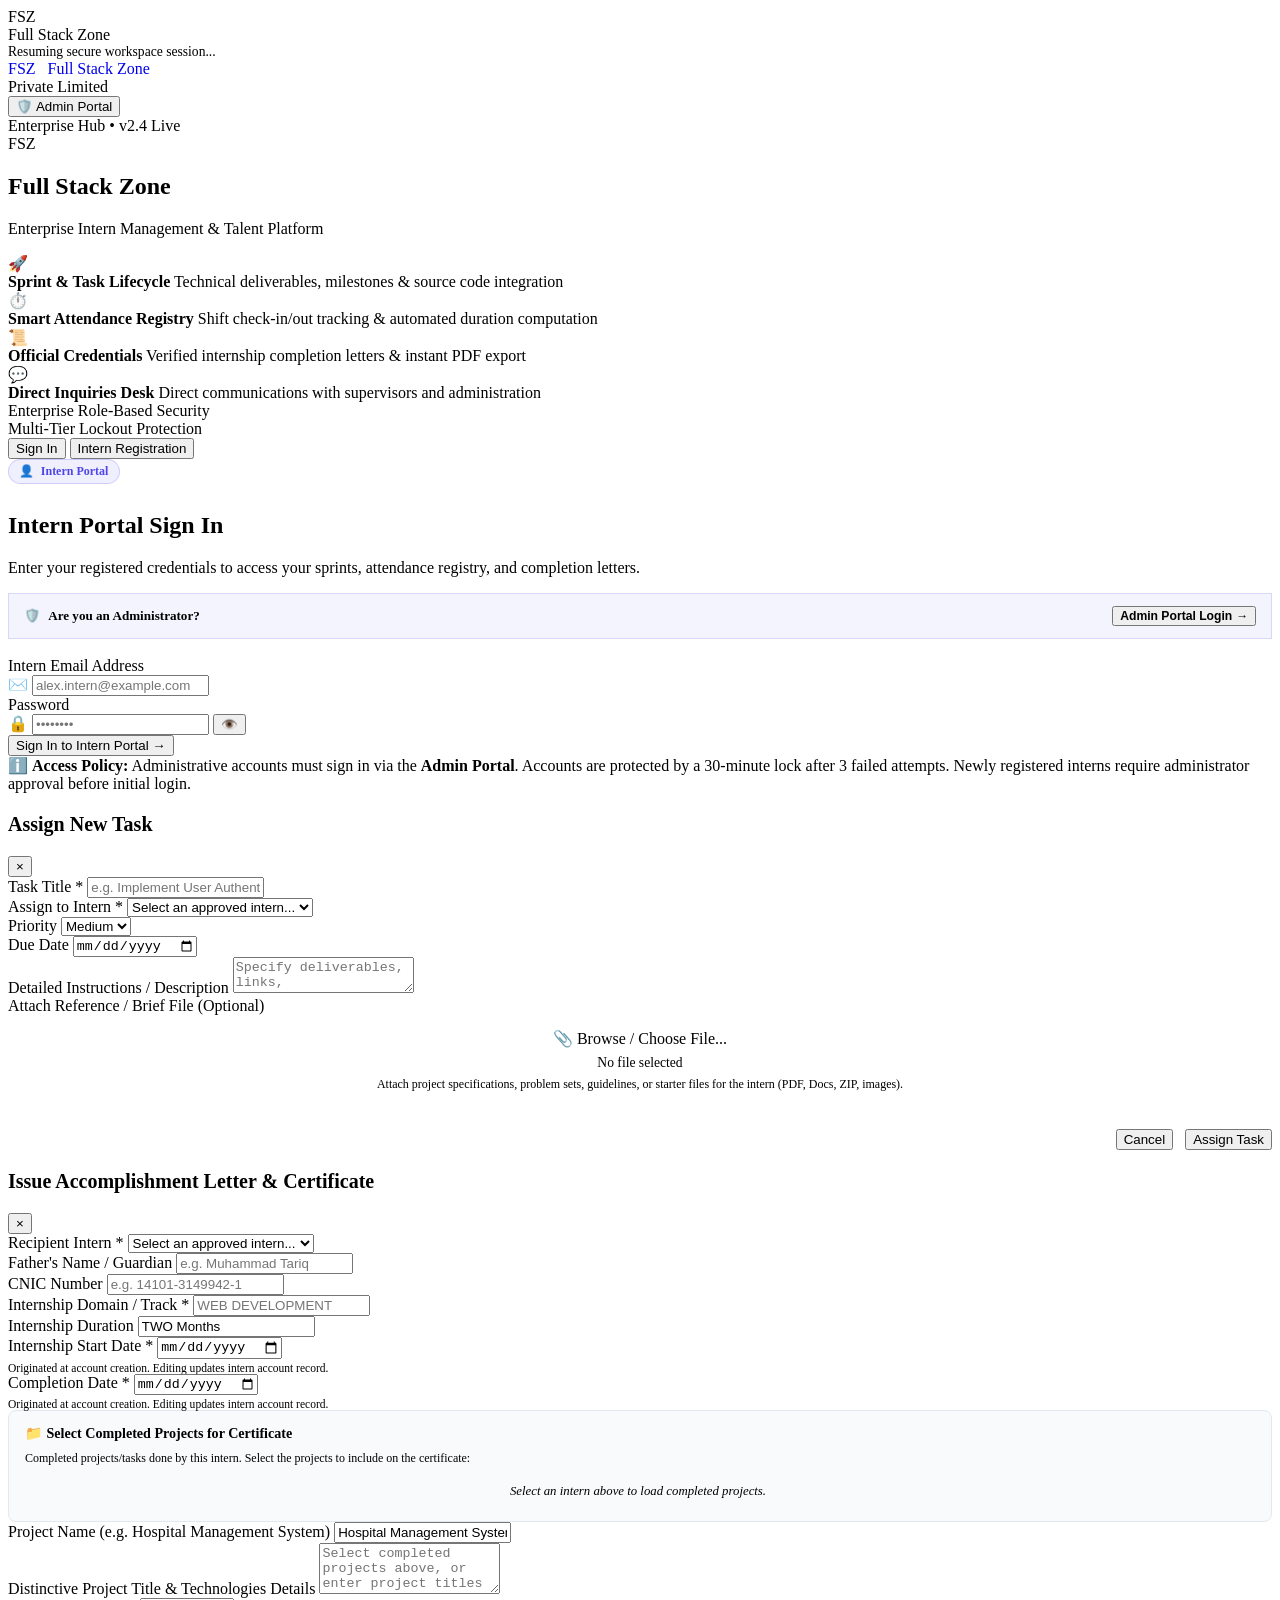
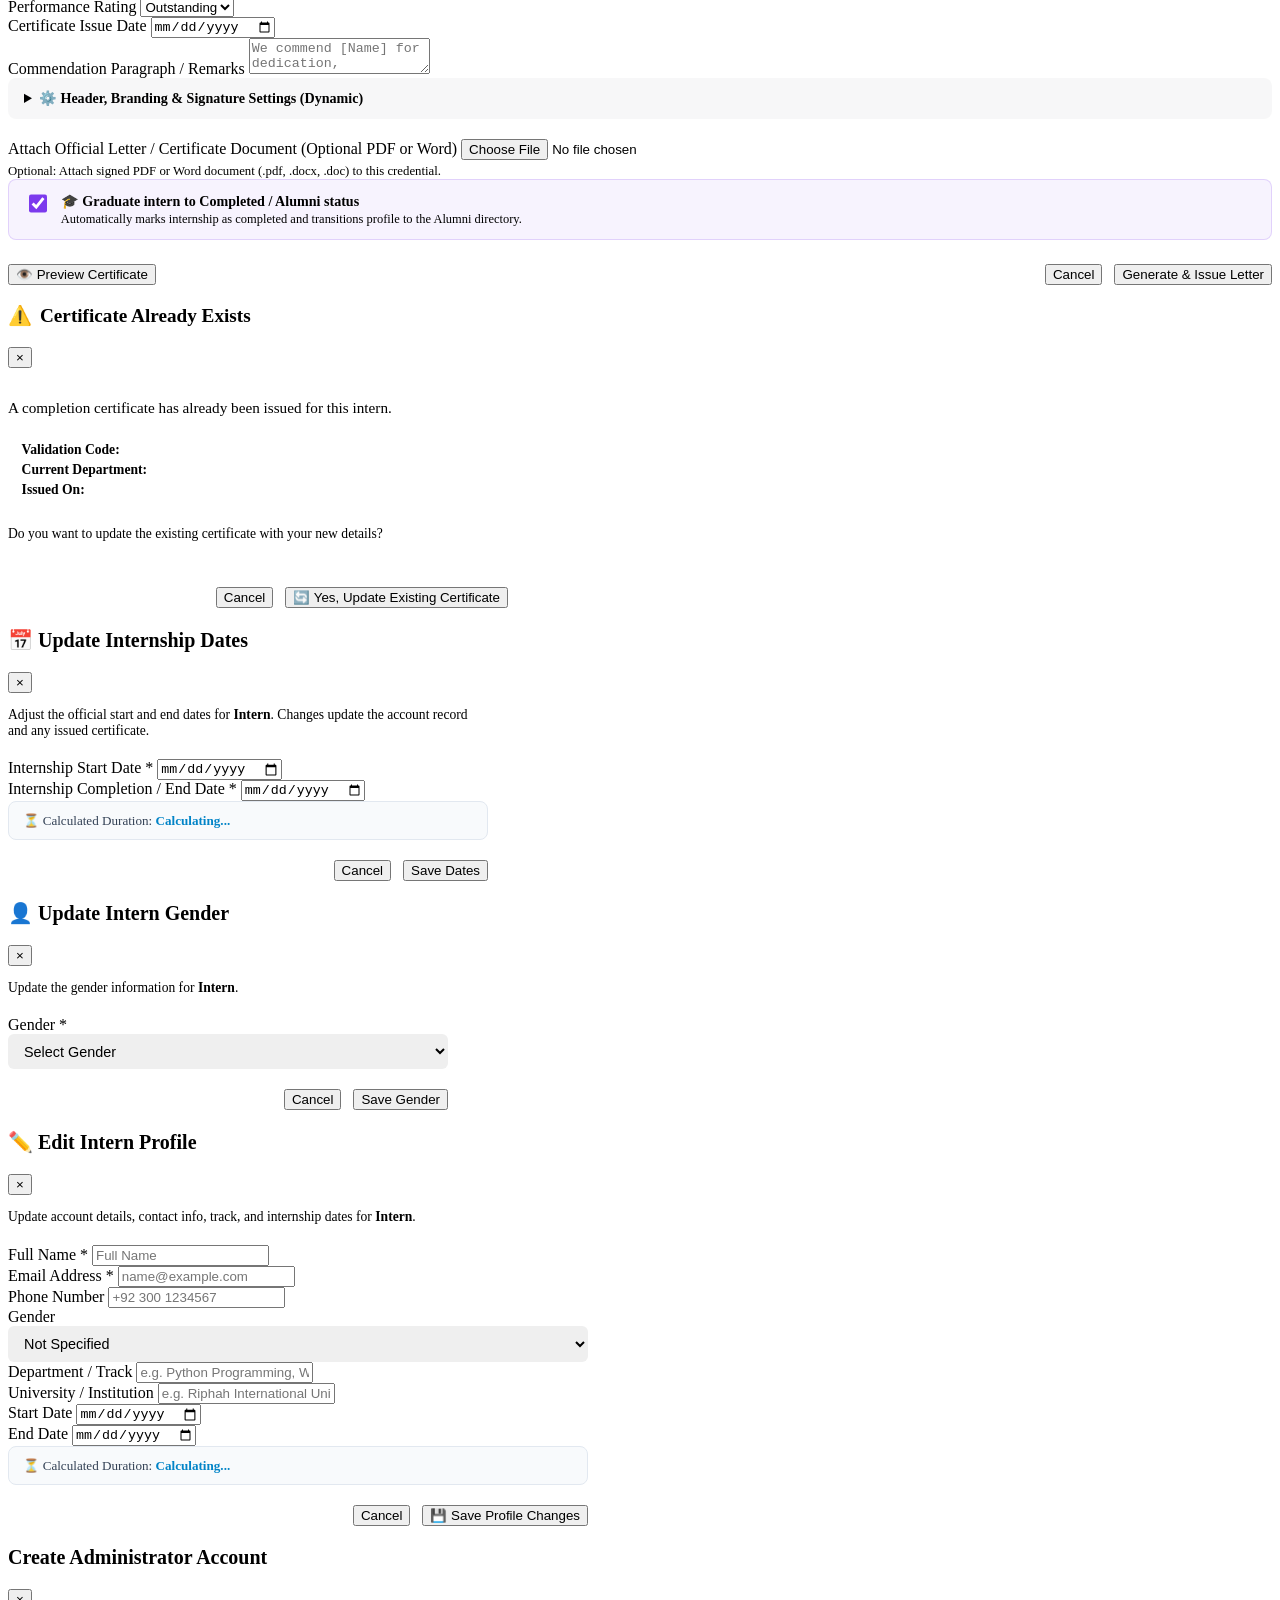
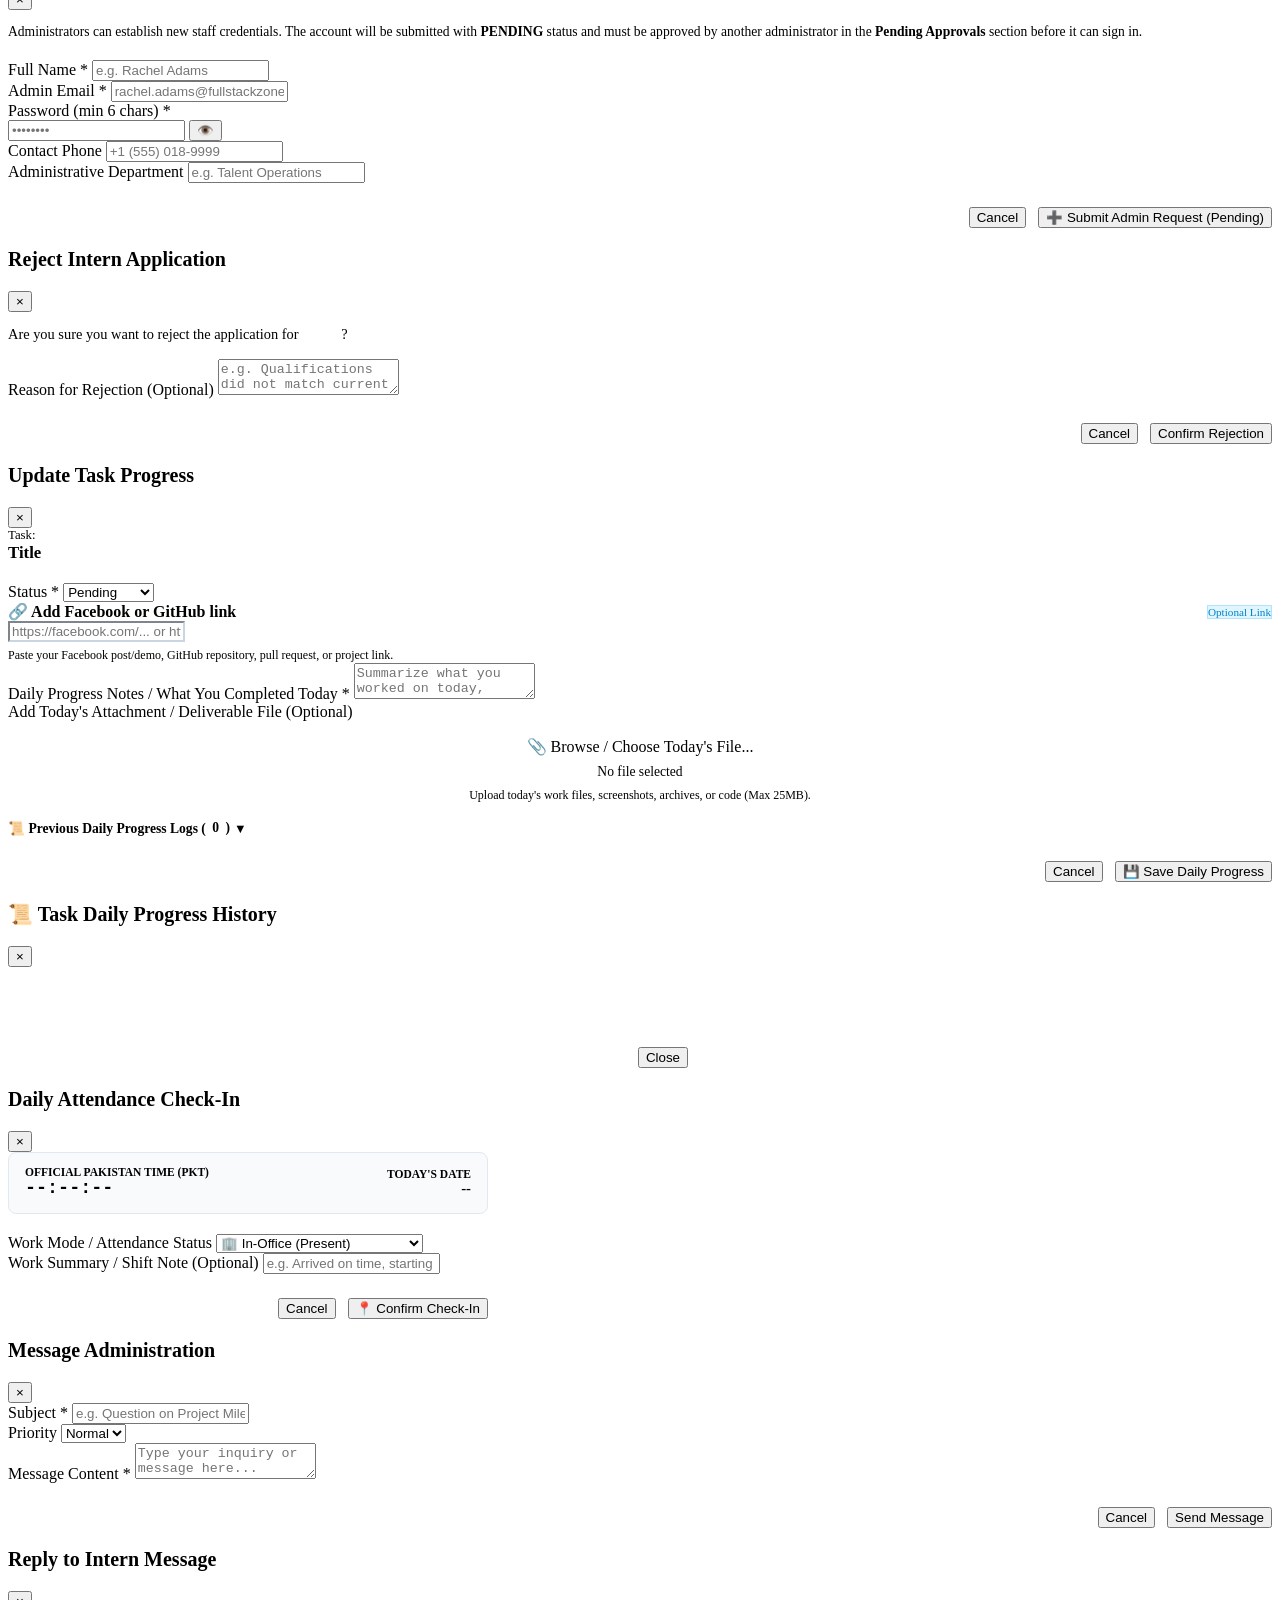
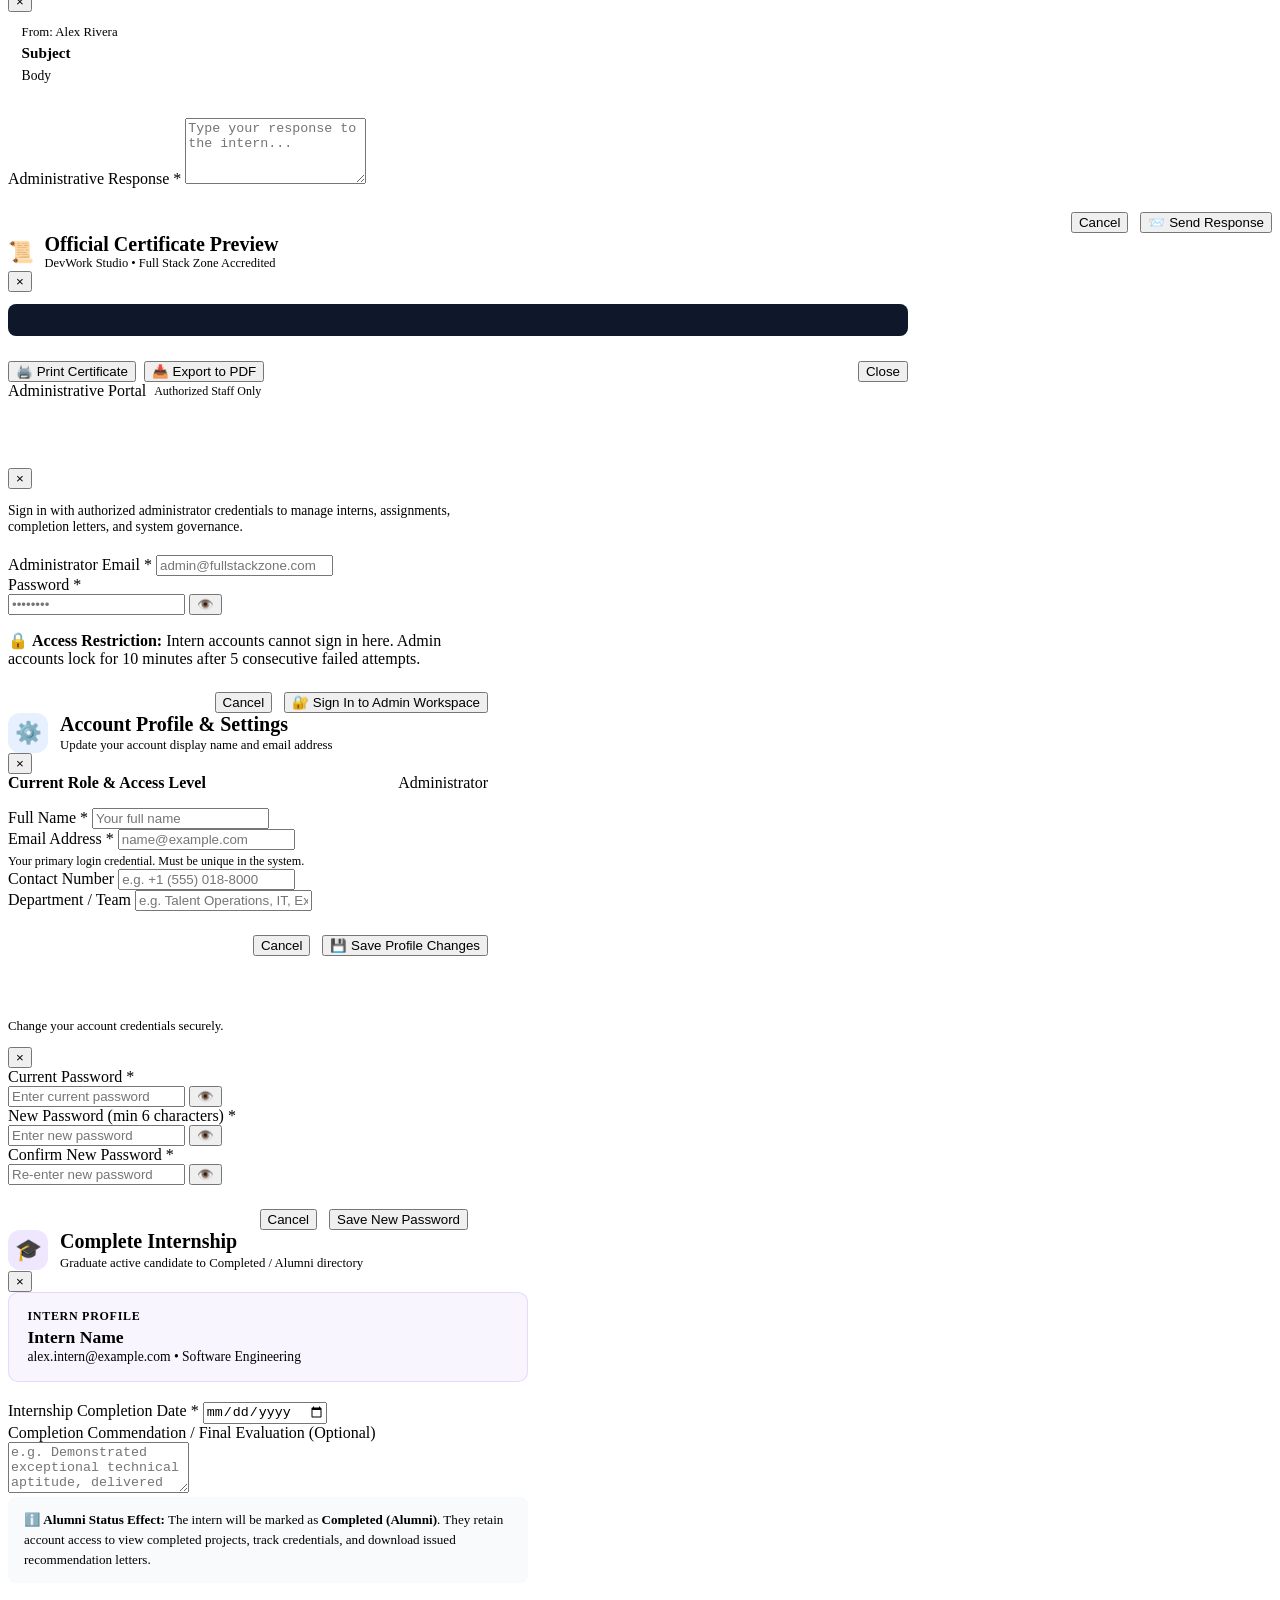
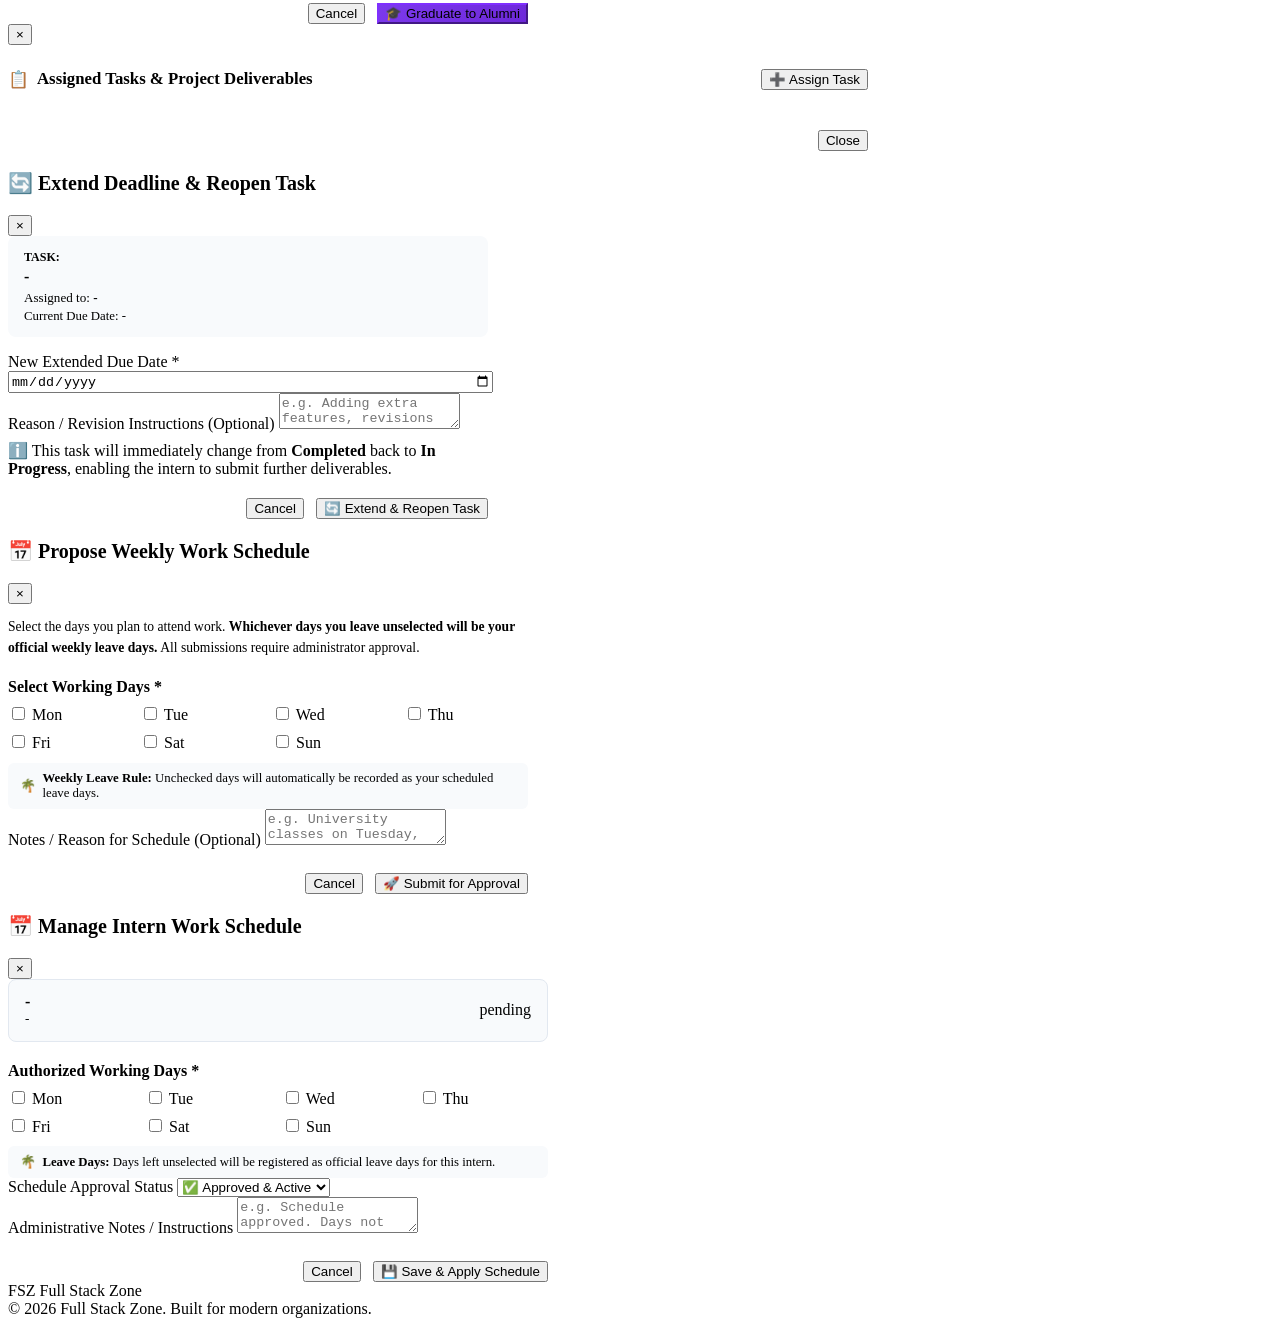
==== commit af184226: "Update certificate styling, gender-based parentage S/O D/O conditional, tasks heading and address fo" ====
--- a/app/templates/index.html
+++ b/app/templates/index.html
@@ -1388,7 +1388,7 @@
 
         <div class="form-group">
           <label for="letter-remarks">Commendation Paragraph / Remarks</label>
-          <textarea id="letter-remarks" rows="2" placeholder="We commend [Name] for dedication, creativity, and technical acumen demonstrated throughout the program. We wish continued success in all future endeavors ."></textarea>
+          <textarea id="letter-remarks" rows="2" placeholder="We commend [Name] for dedication, creativity, and technical acumen demonstrated throughout the program. We wish continued success in all future endeavors."></textarea>
         </div>
 
         <!-- Advanced Customization Options -->
@@ -1493,7 +1493,7 @@
   </div>
 
   <!-- Modal: Edit Intern Internship Dates (Admin feature) -->
-  <div class="modal-overlay" id="modal-edit-intern-dates">
+  <div class="modal-overlay" id="modal-edit-intern-dates" style="z-index: 2100;">
     <div class="modal-box" style="max-width: 480px;">
       <div class="modal-header">
         <h3 style="font-size: 1.25rem;">📅 Update Internship Dates</h3>
@@ -1519,6 +1519,110 @@
         <div style="display: flex; justify-content: flex-end; gap: 0.75rem;">
           <button type="button" class="btn btn-secondary" onclick="closeModal('modal-edit-intern-dates')">Cancel</button>
           <button type="submit" class="btn btn-primary" id="btn-submit-edit-dates">Save Dates</button>
+        </div>
+      </form>
+    </div>
+  </div>
+
+  <!-- Modal: Edit Intern Gender (Admin feature) -->
+  <div class="modal-overlay" id="modal-edit-intern-gender" style="z-index: 2100;">
+    <div class="modal-box" style="max-width: 440px;">
+      <div class="modal-header">
+        <h3 style="font-size: 1.25rem;">👤 Update Intern Gender</h3>
+        <button type="button" class="modal-close" onclick="closeModal('modal-edit-intern-gender')">&times;</button>
+      </div>
+      <p style="color: var(--text-secondary); font-size: 0.85rem; margin-bottom: 1.25rem;">
+        Update the gender information for <strong id="edit-gender-intern-name" style="color: var(--text-main);">Intern</strong>.
+      </p>
+      <form id="form-edit-intern-gender" onsubmit="handleSaveInternGender(event)">
+        <input type="hidden" id="edit-gender-intern-id" value="">
+        <div class="form-group">
+          <label for="edit-gender-select">Gender *</label>
+          <select id="edit-gender-select" required style="width: 100%; padding: 0.55rem 0.75rem; border: 1px solid var(--border-color); border-radius: 6px; font-size: 0.9rem;">
+            <option value="">Select Gender</option>
+            <option value="Male">Male</option>
+            <option value="Female">Female</option>
+            <option value="Other">Other</option>
+          </select>
+        </div>
+        <div style="display: flex; justify-content: flex-end; gap: 0.75rem; margin-top: 1.25rem;">
+          <button type="button" class="btn btn-secondary" onclick="closeModal('modal-edit-intern-gender')">Cancel</button>
+          <button type="submit" class="btn btn-primary" id="btn-submit-edit-gender">Save Gender</button>
+        </div>
+      </form>
+    </div>
+  </div>
+
+  <!-- Modal: Edit Intern Profile (Admin Full Update) -->
+  <div class="modal-overlay" id="modal-edit-intern-full-profile" style="z-index: 2200;">
+    <div class="modal-box" style="max-width: 580px; max-height: 90vh; overflow-y: auto;">
+      <div class="modal-header">
+        <h3 style="font-size: 1.25rem;">✏️ Edit Intern Profile</h3>
+        <button type="button" class="modal-close" onclick="closeModal('modal-edit-intern-full-profile')">&times;</button>
+      </div>
+      <p style="color: var(--text-secondary); font-size: 0.85rem; margin-bottom: 1.25rem;">
+        Update account details, contact info, track, and internship dates for <strong id="edit-intern-p-header-name" style="color: var(--text-main);">Intern</strong>.
+      </p>
+      <form id="form-edit-intern-full-profile" onsubmit="handleSaveInternFullProfile(event)">
+        <input type="hidden" id="edit-intern-p-id" value="">
+        
+        <div class="form-row">
+          <div class="form-group">
+            <label for="edit-intern-p-name">Full Name *</label>
+            <input type="text" id="edit-intern-p-name" required placeholder="Full Name" maxlength="120">
+          </div>
+          <div class="form-group">
+            <label for="edit-intern-p-email">Email Address *</label>
+            <input type="email" id="edit-intern-p-email" required placeholder="name@example.com" maxlength="120">
+          </div>
+        </div>
+
+        <div class="form-row">
+          <div class="form-group">
+            <label for="edit-intern-p-phone">Phone Number</label>
+            <input type="tel" id="edit-intern-p-phone" placeholder="+92 300 1234567" maxlength="30">
+          </div>
+          <div class="form-group">
+            <label for="edit-intern-p-gender">Gender</label>
+            <select id="edit-intern-p-gender" style="width: 100%; padding: 0.55rem 0.75rem; border: 1px solid var(--border-color); border-radius: 6px; font-size: 0.9rem;">
+              <option value="">Not Specified</option>
+              <option value="Male">Male</option>
+              <option value="Female">Female</option>
+              <option value="Other">Other</option>
+            </select>
+          </div>
+        </div>
+
+        <div class="form-row">
+          <div class="form-group">
+            <label for="edit-intern-p-department">Department / Track</label>
+            <input type="text" id="edit-intern-p-department" placeholder="e.g. Python Programming, Web Development" maxlength="100">
+          </div>
+          <div class="form-group">
+            <label for="edit-intern-p-university">University / Institution</label>
+            <input type="text" id="edit-intern-p-university" placeholder="e.g. Riphah International University" maxlength="150">
+          </div>
+        </div>
+
+        <div class="form-row">
+          <div class="form-group">
+            <label for="edit-intern-p-start">Start Date</label>
+            <input type="date" id="edit-intern-p-start" onchange="updateEditInternProfileDurationPreview()">
+          </div>
+          <div class="form-group">
+            <label for="edit-intern-p-end">End Date</label>
+            <input type="date" id="edit-intern-p-end" onchange="updateEditInternProfileDurationPreview()">
+          </div>
+        </div>
+
+        <div style="background: #f8fafc; border: 1px solid #e2e8f0; border-radius: 8px; padding: 0.65rem 0.9rem; margin-bottom: 1.25rem; font-size: 0.82rem; color: #334155;">
+          <span>⏳ Calculated Duration: </span>
+          <strong id="edit-intern-p-duration-preview" style="color: #0284c7;">Calculating...</strong>
+        </div>
+
+        <div style="display: flex; justify-content: flex-end; gap: 0.75rem; margin-top: 1.25rem;">
+          <button type="button" class="btn btn-secondary" onclick="closeModal('modal-edit-intern-full-profile')">Cancel</button>
+          <button type="submit" class="btn btn-primary" id="btn-submit-edit-intern-profile">💾 Save Profile Changes</button>
         </div>
       </form>
     </div>
@@ -2299,6 +2403,6 @@
   <script src="/static/js/html2pdf.bundle.min.js"></script>
 
   <!-- Application Logic -->
-  <script src="/static/js/app.js?v=1790650000"></script>
+  <script src="/static/js/app.js?v=1792572000"></script>
 </body>
 </html>
